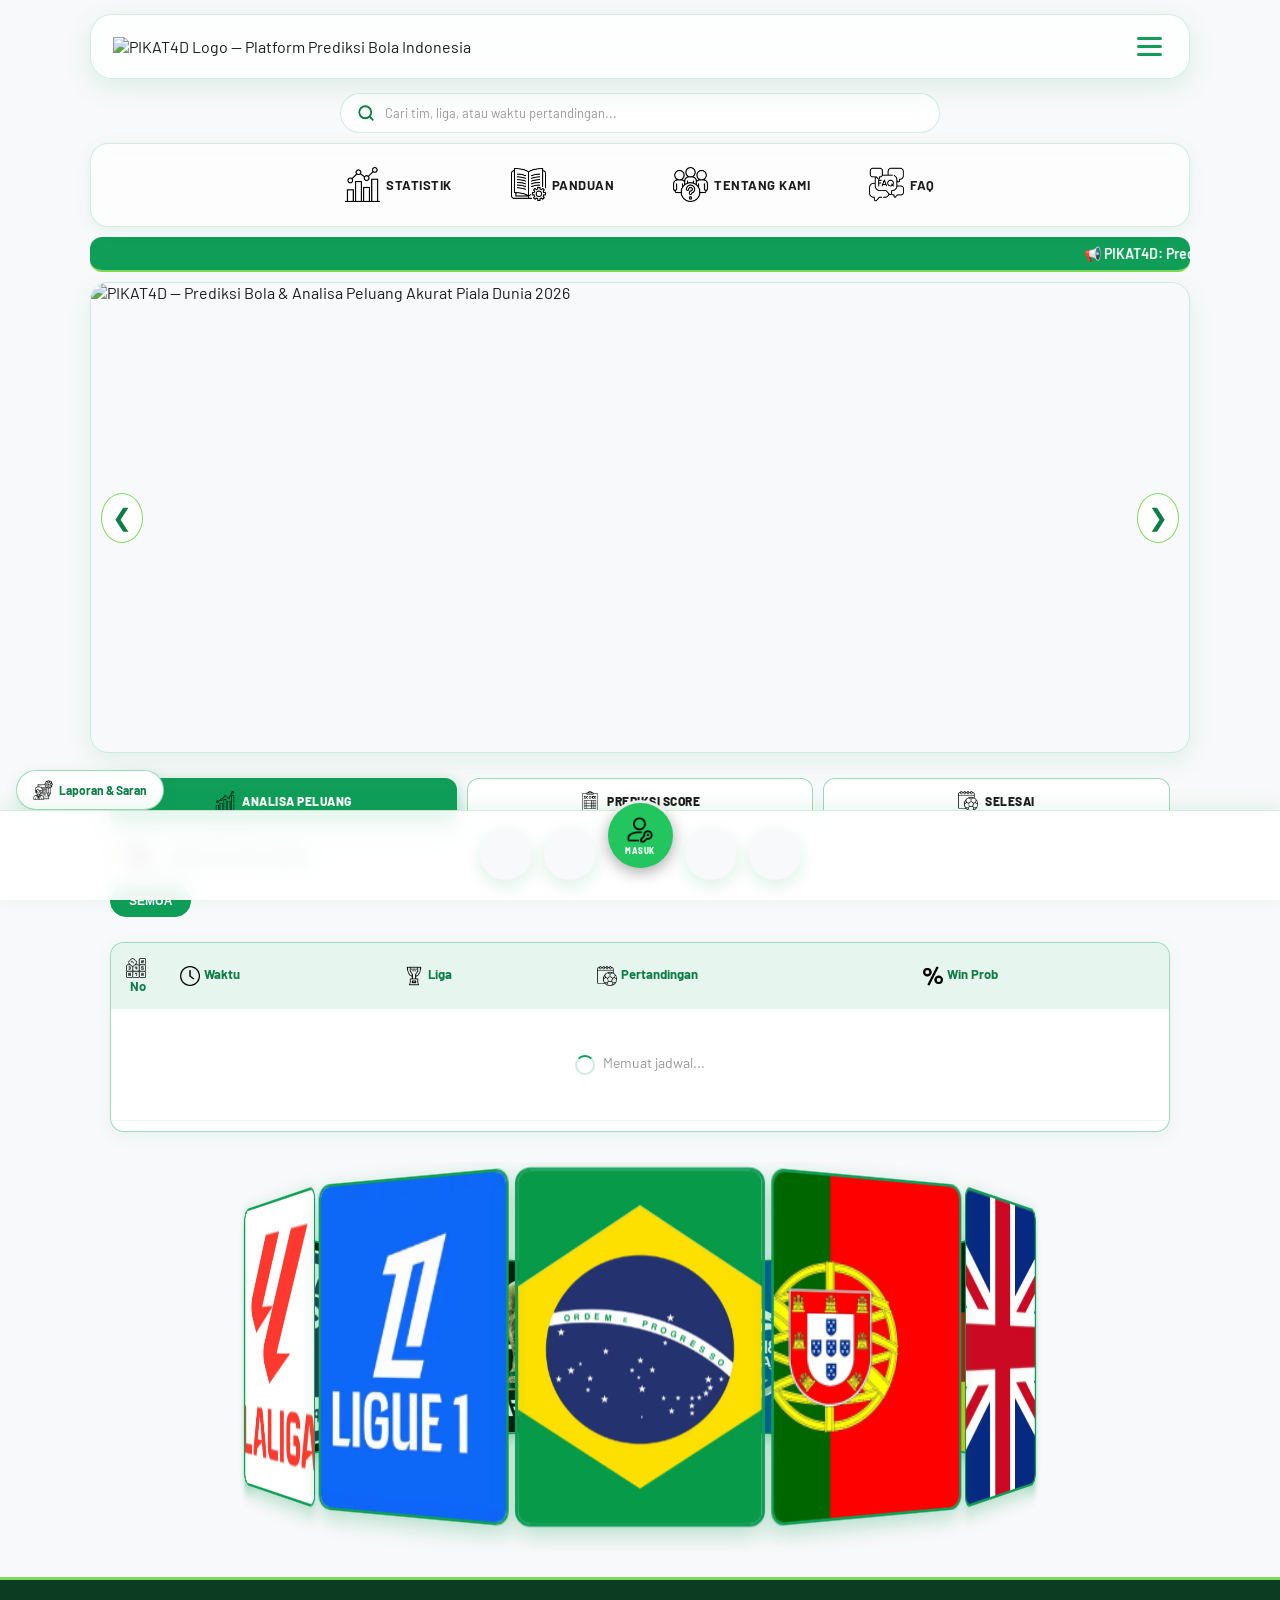
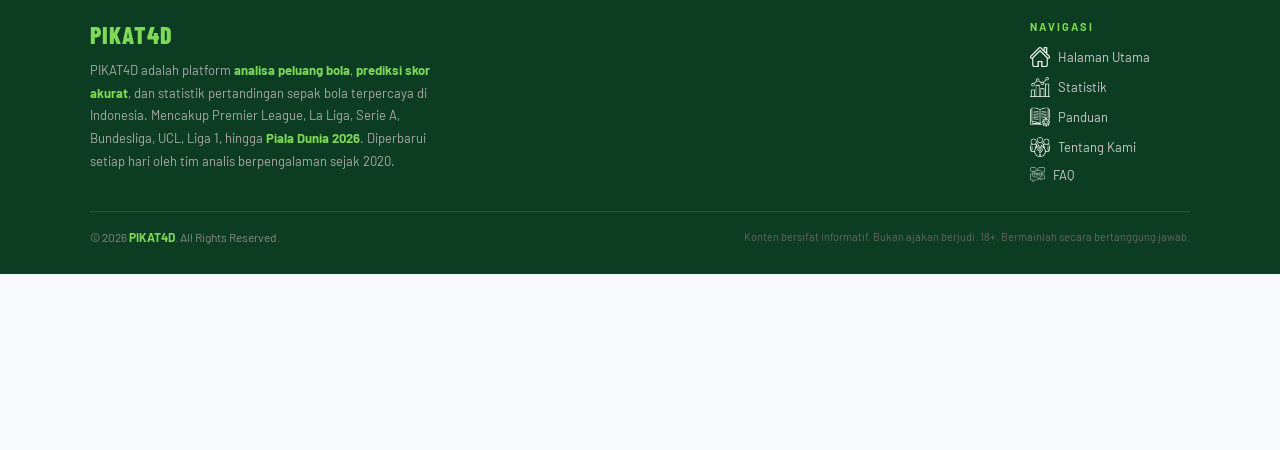
==== index.html @ 0e61278e "Update index.html" ====
<!DOCTYPE html>
<html lang="id">
<head>
    <meta charset="UTF-8">
    <meta name="viewport" content="width=device-width, initial-scale=1.0">

    <!-- LOG SEO TAMBAHAN: START ═══════════════════════════════════════════ -->

   
   <!-- VERIFIKASI GOOGLE SEARCH CONSOLE -->
    <meta name="google-site-verification" content="MZQiYwcK2LdPDyH8MagZS9D59QBD--6Va3zUqv3sv5k" />

    <!-- 1. Title SEO Optimal -->
    <title>PIKAT4D — Prediksi Bola & Analisa Peluang Akurat | Piala Dunia 2026</title>

    <!-- 2. Meta Description (CTR Tinggi) -->
    <meta name="description" content="PIKAT4D: Platform prediksi bola & analisa peluang (H/D/A) terakurat di Indonesia. Jadwal pertandingan, statistik liga, dan prediksi skor Piala Dunia 2026 diperbarui setiap hari. Gratis!">

    <!-- 3. Meta Keywords -->
    <meta name="keywords" content="PIKAT4D, pikat4d, prediksi bola, analisa peluang bola, jadwal pertandingan hari ini, statistik bola, prediksi skor akurat, parlay bola, win probability, Piala Dunia 2026, Premier League, La Liga, Serie A, Bundesliga, UCL, Liga 1 Indonesia ">

    <!-- 4. Robots -->
    <meta name="robots" content="index, follow">

    <!-- 5. Canonical URL -->
    <link rel="canonical" https://prediksipikat4d.gopaybaru55.workers.dev/">

    <!-- 6. Author & Language -->
    <meta name="author" content="PIKAT4D">
    <meta name="language" content="Indonesian">

    <!-- 7. Open Graph — Optimasi Preview WhatsApp / Telegram / Facebook -->
    <meta property="og:type"        content="website">
    <meta property="og:site_name"   content="PIKAT4D">
    <meta property="og:url"         content="https://prediksipikat4d.gopaybaru55.workers.dev/">
    <meta property="og:title"       content="PIKAT4D — Prediksi Bola & Analisa Peluang Akurat">
    <meta property="og:description" content="Jadwal pertandingan, analisa peluang H/D/A, dan prediksi skor akurat untuk semua liga dunia. Update setiap hari. Gratis!">
    <!-- GANTI URL DI BAWAH INI dengan link gambar banner utama Anda (rasio 1200x630px ideal untuk WhatsApp) -->
    <meta property="og:image"       content="https://i.postimg.cc/RCR0z7Qz/3a15bcd3-b79a-4f54-901c-64145bc75079.png">
    <meta property="og:image:width"  content="1200">    
    <meta property="og:image:height" content="630">
    <meta property="og:image:alt"   content="PIKAT4D — Prediksi Bola Terakurat Indonesia">
    <meta property="og:locale"      content="id_ID">

    <!-- 8. Twitter Card — Optimasi Preview Twitter / X -->
    <meta name="twitter:card"        content="summary_large_image">
    <meta name="twitter:title"       content="PIKAT4D — Prediksi Bola & Analisa Peluang Akurat">
    <meta name="twitter:description" content="Jadwal pertandingan, analisa peluang H/D/A, dan prediksi skor akurat untuk semua liga dunia. Update setiap hari. Gratis!">
    <!-- GANTI URL DI BAWAH INI sesuai gambar banner utama Anda -->
    <meta name="twitter:image"       content="https://i.postimg.cc/RCR0z7Qz/3a15bcd3-b79a-4f54-901c-64145bc75079.png">
    <meta name="twitter:image:alt"   content="PIKAT4D — Platform Prediksi Bola Indonesia">

    <!-- 9. Schema.org JSON-LD — Structured Data (meningkatkan Rich Snippet Google) -->
    <script type="application/ld+json">
    {
      "@context": "https://schema.org",
      "@type": "WebSite",
      "name": "PIKAT4D",
      "url": "https://prediksipikat4d.gopaybaru55.workers.dev/",
      "description": "Platform analisa peluang dan prediksi skor bola terakurat di Indonesia. Mencakup jadwal pertandingan, statistik liga, dan prediksi Piala Dunia 2026.",
      "inLanguage": "id-ID",
      "potentialAction": {
        "@type": "SearchAction",
        "target": "https://prediksipikat4d.gopaybaru55.workers.dev/?q={search_term_string}",
        "query-input": "required name=search_term_string"
      }
    }
    </script>

    <!-- 10. Schema.org Organization — E-E-A-T Trustworthiness -->
    <script type="application/ld+json">
    {
      "@context": "https://schema.org",
      "@type": "Organization",
      "name": "PIKAT4D",
      "url": "https://prediksipikat4d.gopaybaru55.workers.dev/",
      "logo": "https://i.imgur.com/PE41sYb.png",
      "description": "PIKAT4D adalah platform terpercaya untuk analisa peluang bola, prediksi skor, dan statistik pertandingan sepak bola dunia sejak 2020.",
      "foundingDate": "2020",
      "contactPoint": {
        "@type": "ContactPoint",
        "contactType": "customer service",
        "availableLanguage": "Indonesian"
      }
    }
    </script>

    <!-- LOG SEO TAMBAHAN: END ═══════════════════════════════════════════ -->

  <!-- Favicon (asli, tidak diubah) -->
    <link href="https://pikatdunia.com/images/logoweb.png"
rel="icon" type="image/png"/>

    <!-- PWA Manifest -->
    <link rel="manifest" href="/manifest.json">
    <meta name="theme-color" content="#0f9d58">

    <!-- Preload elemen LCP aktual: gambar banner slide pertama -->
    <link rel="preload" as="image" href="https://i.imgur.com/88PRO2w.jpeg" fetchpriority="high">

    <!-- Registrasi Service Worker -->
    <script>
      if ('serviceWorker' in navigator) {
        window.addEventListener('load', function() {
          navigator.serviceWorker.register('/sw.js')
            .then(reg => console.log('SW registered:', reg.scope))
            .catch(err => console.warn('SW registration failed:', err));
        });
      }
    </script>

   <link rel="preconnect" href="https://fonts.googleapis.com">
    <link rel="preconnect" href="https://fonts.gstatic.com" crossorigin>
    <link rel="preload" as="style" href="https://fonts.googleapis.com/css2?family=Barlow+Condensed:wght@700;800&family=Barlow:wght@400;600&display=swap">
    <link rel="stylesheet" href="https://fonts.googleapis.com/css2?family=Barlow+Condensed:wght@700;800&family=Barlow:wght@400;600&display=swap" media="print" onload="this.media='all'">
    <link rel="stylesheet" href="https://fonts.googleapis.com/css2?family=Poppins&display=swap" media="print" onload="this.media='all'">
    <script src="https://cdn.jsdelivr.net/npm/@supabase/supabase-js@2/dist/umd/supabase.min.js"></script>
    <style>
* { margin: 0; padding: 0; box-sizing: border-box; }

:root {
    --p4-green-dark: #0f9d58;
    --p4-green-darker: #0c7d46;
    --p4-green-light: #7ed957;
    --p4-green-lime: #b8f23c;
    --p4-bg: #ffffff;
    --p4-bg-soft: #f8f9fa;
    --p4-text: #1c1c1c;
    --p4-text-muted: #6b7280;
    --p4-border: rgba(15,157,88,0.18);
    --p4-border-strong: rgba(15,157,88,0.4);
}

body {
    font-family: 'Barlow', sans-serif;
    color: var(--p4-text);
    overflow-x: hidden;
    min-height: 100vh;
    background-color: var(--p4-bg-soft);
    /* Beri ruang bawah agar konten tidak tertutup floating footer */
    padding-bottom: 100px;
    /* Beri ruang atas agar tidak tertutup floating navbar */
    padding-top: 14px;
}

body::before { content: none; }
.bg-overlay { display: none; }

/* ══ HEADER — FLOATING NAVBAR GLASSMORPHISM ══ */
header {
    display: flex;
    justify-content: space-between;
    align-items: center;
    padding: 12px 22px;
    background: rgba(255,255,255,0.72);
    backdrop-filter: blur(14px);
    -webkit-backdrop-filter: blur(14px);
    border: 1px solid rgba(15,157,88,0.18);
    border-radius: 22px;
    position: sticky;
    top: 12px;
    z-index: 1000;
    box-shadow: 0 8px 28px rgba(15,157,88,0.12);
    max-width: 1100px;
    margin: 0 auto 8px;
}
.logo img { height: 42px; width: auto; object-fit: contain; }

.menu-container { position: relative; }
.burger { cursor: pointer; padding: 5px; }
.burger span {
    display: block; width: 25px; height: 3px;
    margin: 5px 0; background: var(--p4-green-dark); border-radius: 2px;
}

.dropdown-card {
    display: none;
    position: absolute;
    top: 50px; right: 0;
    background: rgba(255,255,255,0.95);
    backdrop-filter: blur(10px);
    border: 1px solid var(--p4-border-strong);
    border-radius: 14px;
    width: 150px;
    flex-direction: column;
    box-shadow: 0 10px 28px rgba(15,157,88,0.18);
    z-index: 1100;
    overflow: hidden;
}
.dropdown-card.active { display: flex; }
.dropdown-card a {
    color: var(--p4-text);
    text-decoration: none;
    padding: 12px 15px;
    font-size: 14px;
    border-bottom: 1px solid rgba(15,157,88,0.08);
    transition: 0.2s;
}
.dropdown-card a:last-child { border-bottom: none; }
.dropdown-card a:hover { background: var(--p4-green-lime); color: #0c3d22; }
/* ══ SEARCH BAR + DROPDOWN DINAMIS ══ */
.search-wrap {
    position: relative;
    background: transparent;
    padding: 6px 16px 10px;
    max-width: 1100px;
    margin: 0 auto;
}
.search-input-box {
    display: flex;
    align-items: center;
    gap: 10px;
    background: rgba(255,255,255,0.85);
    backdrop-filter: blur(10px);
    border: 1.5px solid var(--p4-border);
    border-radius: 24px;
    padding: 10px 16px;
    max-width: 600px;
    margin: 0 auto;
    transition: border-color 0.2s, box-shadow 0.2s;
}
.search-input-box:focus-within {
    border-color: var(--p4-green-dark);
    box-shadow: 0 0 0 3px rgba(15,157,88,0.15);
    background: #ffffff;
}
.search-icon { color: var(--p4-green-darker); flex-shrink: 0; }
.search-input {
    flex: 1;
    border: none;
    background: transparent;
    outline: none;
    font-family: 'Barlow', sans-serif;
    font-size: 13px;
    color: var(--p4-text);
}
.search-input::placeholder { color: #999999; }
.search-clear-btn {
    display: none;
    border: none;
    background: rgba(0,0,0,0.06);
    color: #666666;
    width: 20px; height: 20px;
    border-radius: 50%;
    font-size: 11px;
    cursor: pointer;
    flex-shrink: 0;
    align-items: center;
    justify-content: center;
}
.search-clear-btn.show { display: flex; }
.search-clear-btn:hover { background: rgba(0,0,0,0.12); }

/* Dropdown panel */
.search-dropdown {
    display: none;
    position: absolute;
    top: calc(100% - 2px);
    left: 50%;
    transform: translateX(-50%);
    width: 100%;
    max-width: 600px;
    background: #ffffff;
    border: 1px solid var(--p4-border-strong);
    border-top: none;
    border-radius: 0 0 18px 18px;
    box-shadow: 0 14px 32px rgba(15,157,88,0.14);
    z-index: 1050;
    padding: 14px 16px 16px;
    max-height: 420px;
    overflow-y: auto;
}
.search-dropdown.show { display: block; animation: searchFadeIn 0.18s ease; }
@keyframes searchFadeIn {
    from { opacity: 0; transform: translateX(-50%) translateY(-6px); }
    to   { opacity: 1; transform: translateX(-50%) translateY(0); }
}

/* Filter pills */
.search-filter-row {
    display: flex; gap: 8px; flex-wrap: wrap;
    margin-bottom: 14px;
    padding-bottom: 12px;
    border-bottom: 1px solid rgba(15,157,88,0.08);
}
.search-filter-pill {
    background: var(--p4-bg-soft);
    border: 1px solid var(--p4-border);
    color: #555555;
    padding: 6px 14px;
    border-radius: 16px;
    font-size: 11px;
    font-weight: 700;
    cursor: pointer;
    transition: 0.2s;
    font-family: 'Barlow', sans-serif;
}
.search-filter-pill:hover { background: #eafbe9; }
.search-filter-pill.active { background: var(--p4-green-dark); color: #ffffff; border-color: var(--p4-green-dark); }

/* Section */
.search-section { margin-bottom: 14px; }
.search-section:last-child { margin-bottom: 0; }
.search-section-head {
    display: flex; align-items: center; justify-content: space-between;
    margin-bottom: 8px;
}
.search-section-title {
    font-size: 11px; font-weight: 700; color: var(--p4-green-darker);
    text-transform: uppercase; letter-spacing: 0.5px;
}
.search-clear-history-btn {
    background: none; border: none;
    color: #999999; font-size: 10px; font-weight: 700;
    letter-spacing: 0.5px; cursor: pointer;
    padding: 2px 4px;
}
.search-clear-history-btn:hover { color: #e53e3e; }

/* Recent / Suggested rows */
.search-recent-list, .search-suggested-list {
    display: flex; flex-direction: column; gap: 2px;
}
.search-recent-item, .search-suggested-item {
    display: flex; align-items: center; gap: 10px;
    padding: 8px 6px;
    border-radius: 8px;
    cursor: pointer;
    transition: background 0.15s;
}
.search-recent-item:hover, .search-suggested-item:hover { background: #eafbe9; }
.search-row-logo {
    width: 26px; height: 26px;
    border-radius: 50%;
    object-fit: cover;
    border: 1px solid var(--p4-border);
    flex-shrink: 0;
    background: var(--p4-bg-soft);
}
.search-row-logo-placeholder {
    width: 26px; height: 26px;
    border-radius: 50%;
    background: #eafbe9;
    border: 1px solid var(--p4-border);
    display: flex; align-items: center; justify-content: center;
    font-size: 12px; flex-shrink: 0; color: var(--p4-green-darker);
}
.search-row-name {
    flex: 1; font-size: 13px; color: var(--p4-text); font-weight: 600;
    overflow: hidden; text-overflow: ellipsis; white-space: nowrap;
}
.search-row-star {
    color: var(--p4-green-light); font-size: 14px; flex-shrink: 0;
}
.search-row-remove {
    border: none; background: none;
    color: #cccccc; font-size: 13px; cursor: pointer;
    width: 20px; height: 20px; flex-shrink: 0;
    border-radius: 50%;
}
.search-row-remove:hover { background: rgba(229,62,62,0.1); color: #e53e3e; }

.search-empty-state {
    text-align: center; padding: 24px 0;
    color: #999999; font-size: 13px;
}

/* Mobile */
@media (max-width: 430px) {
    .search-wrap { padding: 6px 10px 8px; }
    .search-input-box { padding: 8px 12px; }
    .search-input { font-size: 12px; }
    .search-dropdown { left: 0; transform: none; width: 100%; max-width: 100%; padding: 12px; }
    .search-dropdown.show { animation: none; }
}
/* NAVBAR HORIZONTAL */
.navbar-horizontal {
    background: rgba(255,255,255,0.7);
    backdrop-filter: blur(10px);
    border: 1px solid var(--p4-border);
    border-radius: 18px;
    display: flex;
    justify-content: center;
    align-items: center;
    overflow-x: auto;
    scrollbar-width: none;
    gap: 15px;
    position: sticky;
    top: 78px;
    z-index: 999;
    padding: 10px 5px;
    box-shadow: 0 4px 16px rgba(15,157,88,0.08);
    max-width: 1100px;
    margin: 0 auto 10px;
}
.navbar-horizontal::-webkit-scrollbar { display: none; }

.nav-tab {
    flex-shrink: 0;
    padding: 13px 22px;
    color: var(--p4-text);
    font-size: 13px;
    font-weight: 700;
    letter-spacing: 0.5px;
    text-transform: uppercase;
    cursor: pointer;
    border: none;
    background: none;
    font-family: 'Barlow', sans-serif;
    transition: all 0.2s;
    border-bottom: 3px solid transparent;
    margin-bottom: -2px;
    white-space: nowrap;
    border-radius: 10px;
}
.nav-tab:hover { color: var(--p4-green-darker); background: rgba(15,157,88,0.08); }
.nav-tab.active { color: var(--p4-green-darker); border-bottom-color: var(--p4-green-light); background: rgba(15,157,88,0.1); }

/* MARQUEE */
.marquee-container {
    background: var(--p4-green-dark);
    height: 35px;
    display: flex;
    align-items: center;
    border-bottom: 2px solid var(--p4-green-light);
    max-width: 1100px;
    margin: 0 auto;
    border-radius: 12px;
}
.marquee-content { width: 100%; }
.marquee-content marquee { font-weight: 600; font-size: 14px; color: #ffffff; display: block; }

/* BANNER SLIDER */
.banner-slider {
    width: 100%;
    position: relative;
    overflow: hidden;
    aspect-ratio: 21 / 9;
    border: 1px solid var(--p4-border);
    border-radius: 18px;
    max-width: 1100px;
    margin: 10px auto 0;
    box-shadow: 0 8px 24px rgba(15,157,88,0.1);
}
@media (max-width: 768px) { .banner-slider { aspect-ratio: 16 / 9; border-radius: 14px; } }
.slider-wrapper { display: flex; transition: transform 0.6s ease-in-out; height: 100%; }
.slide { min-width: 100%; height: 100%; }
.slide img { width: 100%; height: 100%; object-fit: cover; object-position: center; }

.prev-btn, .next-btn {
    position: absolute; top: 50%; transform: translateY(-50%);
    background: rgba(255,255,255,0.85); color: var(--p4-green-darker);
    border: 1px solid var(--p4-green-light); font-size: 24px; padding: 10px;
    cursor: pointer; z-index: 5; border-radius: 50%;
}
.next-btn { right: 10px; }
.prev-btn { left: 10px; }

/* TAB FILTER */
.tab-filter {
    display: flex; gap: 10px;
    margin-bottom: 15px;
    overflow-x: auto;
    padding-bottom: 10px;
    scrollbar-width: none;
}
.tab-filter::-webkit-scrollbar { display: none; }
.tab-btn {
    background: #ffffff;
    color: var(--p4-text);
    border: 1px solid var(--p4-border-strong);
    padding: 8px 18px;
    border-radius: 20px;
    cursor: pointer;
    font-weight: 700;
    font-size: 12px;
    white-space: nowrap;
    transition: 0.3s;
}
.tab-btn.active { background: var(--p4-green-dark); color: #ffffff; border-color: var(--p4-green-dark); }
.tab-btn:hover { background: #eafbe9; }

/* ══ TAB NAVIGASI UTAMA (3 TOMBOL) ══ */
.main-tabs {
    display: flex; gap: 10px; flex-wrap: wrap;
    margin: 0 0 18px;
}
.main-tab-btn {
    flex: 1; min-width: 140px;
    background: #ffffff; color: var(--p4-text);
    border: 1px solid var(--p4-border-strong);
    padding: 12px 14px; border-radius: 12px;
    cursor: pointer; font-weight: 800; font-size: 12px;
    text-transform: uppercase; letter-spacing: 0.5px;
    transition: 0.3s; text-align: center;
    font-family: 'Barlow', sans-serif;
}
.main-tab-btn.active { background: var(--p4-green-dark); color: #ffffff; box-shadow: 0 4px 16px rgba(15,157,88,0.35); }
.main-tab-btn:hover { background: #eafbe9; }
@media (max-width: 600px) { .main-tabs { flex-direction: column; } .main-tab-btn { min-width: 100%; } }

/* SCHEDULE SECTION */
.schedule-section { padding: 25px 20px; max-width: 1100px; margin: auto; }
.section-title {
    font-weight: 800;
    color: var(--p4-green-darker);
    margin-top: 20px; /* Memberi jarak aman dari tombol navigasi di atasnya */
    margin-bottom: 15px;
    border-left: 4px solid var(--p4-green-light); /* Aksen garis hijau muda di kiri */
    padding-left: 12px;
}

/* Proteksi khusus untuk tampilan layar Handphone / Mobile */
@media (max-width: 768px) {
    .section-title {
        margin-left: 15px; /* Menggeser teks otomatis ke kanan agar tidak mepet layar HP */
        font-size: 16px;   /* Menyesuaikan ukuran font agar pas di layar kecil */
    }
}
.table-container {
    background: #ffffff;
    border-radius: 14px;
    overflow-x: auto;
    border: 1px solid var(--p4-border-strong);
    margin-bottom: 30px;
    box-shadow: 0 4px 16px rgba(15,157,88,0.08);
}
.table-scroll-wrapper {
    width: 100%;
    overflow-x: auto;
    padding-bottom: 10px;
    background-image: linear-gradient(to right, #ffffff, #ffffff),
                      linear-gradient(to right, #ffffff, #ffffff),
                      linear-gradient(to right, rgba(15,157,88,0.1), transparent),
                      linear-gradient(to left,  rgba(15,157,88,0.1), transparent);
    background-position: left center, right center, left center, right center;
    background-repeat: no-repeat;
    background-color: #ffffff;
    background-size: 20px 100%, 20px 100%, 10px 100%, 10px 100%;
    background-attachment: local, local, scroll, scroll;
    border-radius: 14px;
}

.table-scroll-hint { display: none; }
@media (max-width: 768px) {
    .table-scroll-hint {
        display: flex;
        align-items: center;
        gap: 5px;
        font-size: 11px;
        font-weight: 600;
        color: var(--p4-green-darker);
        margin-bottom: 8px;
        padding-left: 15px;    /* Menggeser teks ke kanan (disamakan dengan posisi judul) */
        opacity: 0.85;
    }
}
table { width: 100%; border-collapse: collapse; min-width: 600px; }
th { background: rgba(15,157,88,0.1); color: var(--p4-green-darker); padding: 15px; text-align: left; font-size: 13px; }
td { padding: 15px; border-bottom: 1px solid rgba(15,157,88,0.08); font-size: 14px; color: var(--p4-text); }
tbody tr:hover { background: #f3fdf2; }

/* ══ MATCH CARDS — GRID CARD DASHBOARD ══ */
.match-grid {
    display: grid;
    grid-template-columns: repeat(3, 1fr);
    gap: 20px;
    padding: 20px;
    max-width: 1100px;
    margin: auto;
}
@media (max-width: 980px) {
    .match-grid { grid-template-columns: repeat(2, 1fr); }
}
@media (max-width: 640px) {
    .match-grid { grid-template-columns: 1fr; }
}
.match-grid .card {
    background: #ffffff;
    padding: 25px;
    border-radius: 16px;
    text-align: center;
    border: 1.5px solid var(--p4-border-strong);
    transition: 0.3s;
    box-shadow: 0 4px 18px rgba(15,157,88,0.08);
}
.match-grid .card:hover {
    border-color: var(--p4-green-light);
    transform: translateY(-6px);
    box-shadow: 0 14px 32px rgba(126,217,87,0.35);
}
.teams { display: flex; justify-content: space-between; align-items: center; margin-bottom: 15px; }
.team { flex: 1; }
.team p { color: var(--p4-text); font-weight: 700; font-size: 13px; margin-top: 5px; }
.team img {
    width: 60px; height: 60px;
    object-fit: cover;
    border: 2px solid var(--p4-green-light);
    border-radius: 50%;
    background: var(--p4-bg-soft);
    padding: 0;
    margin-bottom: 5px;
    display: block;
    margin-left: auto;
    margin-right: auto;
}
.team-logo-placeholder {
    width: 60px; height: 60px;
    border: 2px solid var(--p4-green-light);
    border-radius: 50%;
    background: #eafbe9;
    display: flex; align-items: center; justify-content: center;
    font-size: 22px;
    margin: 0 auto 5px;
}
.vs { font-size: 22px; font-weight: 800; color: var(--p4-green-light); padding: 0 10px; }
.score { font-size: 35px; font-weight: 700; margin: 10px 0; color: var(--p4-text); }

.copy-btn {
    background: transparent;
    color: var(--p4-green-darker);
    border: 1px dashed var(--p4-green-light);
    padding: 6px 12px;
    border-radius: 6px;
    cursor: pointer;
    font-size: 11px;
    font-weight: 600;
    margin-bottom: 15px;
    transition: 0.3s;
}
.copy-btn:hover { background: #eafbe9; }

.card-btn {
    display: block;
    background: var(--p4-green-dark);
    color: #ffffff;
    text-decoration: none;
    padding: 12px;
    border-radius: 10px;
    font-weight: 800;
    transition: 0.3s;
}
.card-btn:hover { background: var(--p4-green-darker); box-shadow: 0 6px 18px rgba(126,217,87,0.45); }

/* FLOATING */
.floating {
    position: fixed;
    bottom: 90px; right: 20px;
    background: var(--p4-green-dark);
    color: #ffffff;
    padding: 12px 20px;
    border-radius: 50px;
    text-decoration: none;
    font-weight: 800;
    z-index: 200;
    box-shadow: 0 4px 20px rgba(15,157,88,0.45);
    font-size: 13px;
}
.floating:hover { background: var(--p4-green-darker); }

/* DOTS */
.dots-container {
    position: absolute;
    bottom: 10px; left: 50%;
    transform: translateX(-50%);
    display: flex; gap: 8px;
}
.dot {
    width: 10px; height: 10px;
    background: rgba(255,255,255,0.6);
    border-radius: 50%;
    cursor: pointer;
    transition: 0.3s;
}
.dot.active { background: var(--p4-green-light); width: 25px; border-radius: 10px; }

/* 3D CAROUSEL */
.carousel-wrap { width: 100%; overflow: hidden; padding: 20px 0; }
.scene {
    width: 160px; height: 230px;
    margin: 50px auto 70px auto;
    perspective: 1000px;
}
.a3d {
    width: 100%; height: 100%;
    position: relative;
    transform-style: preserve-3d;
    animation: rotate 25s linear infinite;
}
.a3d img.carousel-img {
    position: absolute;
    width: 100%; height: 100%;
    padding: 0 !important;
    background: none !important;
    border-radius: 10px;
    object-fit: cover;
    border: 2px solid var(--p4-green-dark) !important;
    box-shadow: 0 5px 15px rgba(15,157,88,0.3);
    transform: rotateY(calc(var(--i) * (360deg / var(--n)))) translateZ(360px);
}
@keyframes rotate { from { transform: rotateY(0deg); } to { transform: rotateY(360deg); } }

/* LOADING */
.state-msg { text-align: center; padding: 30px; color: #999999; font-size: 14px; }
.loader-ring {
    display: inline-block;
    width: 20px; height: 20px;
    border: 2px solid rgba(15,157,88,0.2);
    border-top-color: var(--p4-green-dark);
    border-radius: 50%;
    animation: spin 0.7s linear infinite;
    vertical-align: middle;
    margin-right: 8px;
}
@keyframes spin { to { transform: rotate(360deg); } }

/* EXTRA PAGES */
#main-content { display: block; }

.extra-page {
    display: none;
    padding: 30px 20px 80px;
    max-width: 1100px;
    margin: auto;
    animation: fadePageIn 0.3s ease;
}
.extra-page.active { display: block; }

@keyframes fadePageIn {
    from { opacity: 0; transform: translateY(10px); }
    to   { opacity: 1; transform: translateY(0); }
}

.back-bar { display: flex; align-items: center; margin-bottom: 20px; }
.back-link {
    display: inline-flex;
    align-items: center;
    gap: 6px;
    background: #ffffff;
    border: 1px solid var(--p4-border-strong);
    border-radius: 20px;
    padding: 8px 18px;
    color: var(--p4-green-darker);
    cursor: pointer;
    font-size: 13px;
    font-weight: 700;
    text-decoration: none;
    transition: all 0.2s;
    box-shadow: 0 2px 8px rgba(15,157,88,0.08);
}
.back-link:hover { background: var(--p4-green-dark); color: #ffffff; }

.ep-card {
    background: #ffffff;
    border: 1px solid var(--p4-border-strong);
    border-radius: 14px;
    padding: 24px;
    margin-bottom: 22px;
    box-shadow: 0 4px 16px rgba(15,157,88,0.06);
}
.ep-card-title {
    font-family: 'Barlow Condensed', sans-serif;
    font-size: 20px;
    font-weight: 800;
    color: var(--p4-green-darker);
    margin-bottom: 16px;
    padding-bottom: 10px;
    border-bottom: 1px solid rgba(15,157,88,0.15);
    letter-spacing: 0.5px;
}

.stat-grid {
    display: grid;
    grid-template-columns: repeat(auto-fit, minmax(160px, 1fr));
    gap: 14px;
    margin-bottom: 6px;
}
.stat-box {
    background: #f3fdf2;
    border: 1px solid var(--p4-border);
    border-radius: 12px;
    padding: 20px 16px;
    text-align: center;
}
.stat-box .stat-num {
    font-family: 'Barlow Condensed', sans-serif;
    font-size: 38px;
    font-weight: 800;
    color: var(--p4-green-darker);
    line-height: 1;
}
.stat-box .stat-lbl {
    font-size: 12px;
    color: #888888;
    margin-top: 5px;
    font-weight: 600;
    text-transform: uppercase;
    letter-spacing: 0.5px;
}

.prog-row { display: flex; align-items: center; gap: 12px; margin-bottom: 13px; }
.prog-label { width: 130px; font-size: 13px; font-weight: 600; flex-shrink: 0; color: #444444; }
.prog-bar-wrap { flex: 1; background: rgba(15,157,88,0.08); border-radius: 20px; height: 10px; overflow: hidden; }
.prog-bar { height: 100%; border-radius: 20px; background: linear-gradient(90deg, var(--p4-green-dark), var(--p4-green-light)); }
.prog-val { width: 38px; text-align: right; font-size: 13px; font-weight: 700; color: var(--p4-green-darker); flex-shrink: 0; }

.step-list { list-style: none; }
.step-item {
    display: flex;
    gap: 16px;
    align-items: flex-start;
    padding: 14px 0;
    border-bottom: 1px solid rgba(15,157,88,0.08);
}
.step-item:last-child { border-bottom: none; }
.step-num {
    width: 34px; height: 34px;
    border-radius: 50%;
    background: var(--p4-green-dark);
    color: #ffffff;
    font-weight: 800;
    font-size: 15px;
    display: flex; align-items: center; justify-content: center;
    flex-shrink: 0;
    margin-top: 2px;
}
.step-content h4 { font-weight: 700; font-size: 15px; color: var(--p4-green-darker); margin-bottom: 4px; }
.step-content p { font-size: 13px; color: #666666; line-height: 1.6; }

.team-cards-grid {
    display: grid;
    grid-template-columns: repeat(auto-fit, minmax(180px, 1fr));
    gap: 16px;
}
.tc-card {
    background: #f3fdf2;
    border: 1px solid var(--p4-border);
    border-radius: 14px;
    padding: 22px 16px;
    text-align: center;
}
.tc-avatar {
    width: 64px; height: 64px;
    border-radius: 50%;
    background: rgba(15,157,88,0.12);
    border: 2px solid var(--p4-green-light);
    display: flex; align-items: center; justify-content: center;
    font-size: 28px;
    margin: 0 auto 12px;
}
.tc-name { font-weight: 700; font-size: 15px; color: var(--p4-green-darker); margin-bottom: 4px; }
.tc-role { font-size: 12px; color: #999999; text-transform: uppercase; letter-spacing: 0.5px; }

.vm-grid { display: grid; grid-template-columns: 1fr 1fr; gap: 16px; }
.vm-box { background: #f3fdf2; border: 1px solid var(--p4-border); border-radius: 12px; padding: 16px; }
.vm-box-title { color: var(--p4-green-darker); font-weight: 800; margin-bottom: 8px; font-size: 15px; }
.vm-box p { font-size: 13px; color: #666666; line-height: 1.7; }

.faq-item { border-bottom: 1px solid rgba(15,157,88,0.1); }
.faq-q {
    width: 100%;
    background: none;
    border: none;
    color: var(--p4-text);
    text-align: left;
    padding: 16px 0;
    font-family: 'Barlow', sans-serif;
    font-size: 14px;
    font-weight: 700;
    cursor: pointer;
    display: flex;
    justify-content: space-between;
    align-items: center;
    gap: 12px;
    transition: color 0.2s;
}
.faq-q:hover, .faq-q.open { color: var(--p4-green-darker); }
.faq-icon { font-size: 20px; flex-shrink: 0; transition: transform 0.3s; color: var(--p4-green-light); line-height: 1; }
.faq-q.open .faq-icon { transform: rotate(45deg); }
.faq-a { display: none; padding: 0 0 16px; font-size: 13px; color: #666666; line-height: 1.75; }
.faq-a.open { display: block; }

/* FLOATING SOCIAL NAV */
.fsn-bar {
    position: fixed;
    bottom: 0; left: 0; right: 0;
    z-index: 500;
    display: flex;
    justify-content: center;
    align-items: center;
    padding: 10px 0 14px;
    background: rgba(255,255,255,0.9);
    backdrop-filter: blur(10px);
    -webkit-backdrop-filter: blur(10px);
    border-top: 1px solid var(--p4-border);
    box-shadow: 0 -4px 18px rgba(15,157,88,0.1);
}
.fsn-list {
    display: flex;
    gap: 12px;
    list-style: none;
    margin: 0; padding: 0;
    justify-content: center;
    align-items: center;
}
.fsn-list li {
    position: relative;
    list-style: none;
    width: 52px; height: 52px;
    background: var(--p4-bg-soft);
    box-shadow: 0 6px 18px rgba(15,157,88,0.14);
    border-radius: 52px;
    cursor: pointer;
    display: flex;
    justify-content: center;
    align-items: center;
    transition: width 0.5s ease, box-shadow 0.5s ease;
    overflow: hidden;
    border: none; outline: none;
    font-family: 'Poppins', sans-serif;
}
.fsn-list li::before {
    content: "";
    position: absolute; inset: 0;
    border-radius: 52px;
    background: linear-gradient(45deg, var(--fsn-i), var(--fsn-j));
    opacity: 0;
    transition: opacity 0.5s ease;
}
.fsn-list li::after {
    content: "";
    position: absolute; top: 8px;
    width: 100%; height: 100%;
    border-radius: 52px;
    background: linear-gradient(45deg, var(--fsn-i), var(--fsn-j));
    filter: blur(12px);
    opacity: 0;
    z-index: -1;
    transition: opacity 0.5s ease;
}
.fsn-list li:hover { width: 150px; box-shadow: none; }
.fsn-list li:hover::before { opacity: 1; }
.fsn-list li:hover::after  { opacity: 0.45; }
.fsn-icon {
    position: absolute;
    display: flex; align-items: center; justify-content: center;
    z-index: 2;
    transition: transform 0.5s ease;
    transition-delay: 0.25s;
}
.fsn-list li:hover .fsn-icon { transform: scale(0); transition-delay: 0s; }
.fsn-icon ion-icon {
    color: #888;
    font-size: 1.55em;
    transition: color 0.5s ease, transform 0.5s ease;
    transition-delay: 0.25s;
    pointer-events: none;
}
.fsn-list li:hover .fsn-icon ion-icon { color: var(--p4-green-dark); transition-delay: 0s; }
.fsn-title {
    position: absolute;
    color: #fff;
    font-size: 0.82em;
    letter-spacing: 0.08em;
    text-transform: uppercase;
    font-weight: 600;
    font-family: 'Poppins', sans-serif;
    transform: scale(0);
    transition: transform 0.5s ease;
    transition-delay: 0s;
    white-space: nowrap;
    z-index: 2;
    pointer-events: none;
}
.fsn-list li:hover .fsn-title { transform: scale(1); transition-delay: 0.25s; }

@media (max-width: 480px) {
    .fsn-list li       { width: 46px; height: 46px; }
    .fsn-list li:hover { width: 130px; }
    .fsn-icon ion-icon { font-size: 1.35em; }
    .fsn-title         { font-size: 0.75em; }
    .fsn-bar           { padding: 8px 0 12px; }
    .floating          { bottom: 80px; }
}
/* ══ TOMBOL MASUK TENGAH (FAB) — PIKAT4D HIJAU ══ */
.floating-football-btn {
    position: relative;
    top: -18px;
    width: 65px;
    height: 65px;
    background: #22c55e;
    border-radius: 50%;
    display: flex;
    flex-direction: column;
    justify-content: center;
    align-items: center;
    gap: 3px;
    box-shadow: 0 4px 16px rgba(0,0,0,0.35), 0 0 0 3px #ffffff;
    text-decoration: none;
    transition: transform 0.2s ease, box-shadow 0.2s ease;
    flex-shrink: 0;
    z-index: 9999;
}
.floating-football-btn:hover {
    transform: translateY(-4px) scale(1.08);
    box-shadow: 0 8px 24px rgba(34,197,94,0.6), 0 0 0 3px #ffffff;
}
.floating-football-btn:active {
    transform: scale(0.9);
}
@media (max-width: 430px) {
    .floating-football-btn {
        width: 58px;
        height: 58px;
        top: -16px;
    }
}

/* ══ MODAL LAPORAN BUG ══ */
.bug-modal-overlay {
    display: none; position: fixed; inset: 0; z-index: 8000;
    background: rgba(15,40,25,0.55); backdrop-filter: blur(6px);
    align-items: center; justify-content: center; padding: 16px;
}
.bug-modal-overlay.show { display: flex; animation: fadePageIn .25s ease; }
.bug-modal-box {
    background: #ffffff; border: 1px solid var(--p4-border-strong);
    border-radius: 20px; padding: 28px 24px 22px;
    width: 100%; max-width: 460px; position: relative;
    box-shadow: 0 18px 48px rgba(15,157,88,0.2);
}
.bug-modal-title {
    font-family: 'Barlow Condensed', sans-serif;
    font-size: 20px; font-weight: 800; color: var(--p4-green-darker);
    margin-bottom: 16px; padding-bottom: 12px;
    border-bottom: 1px solid rgba(15,157,88,0.15);
}
.bug-modal-close {
    position: absolute; top: 16px; right: 16px;
    background: none; border: none; font-size: 20px;
    color: #999; cursor: pointer; line-height: 1;
    padding: 4px 8px; border-radius: 6px; transition: color .2s;
}
.bug-modal-close:hover { color: #e53e3e; background: rgba(229,62,62,0.06); }
.bug-field {
    width: 100%; padding: 11px 13px; margin-bottom: 12px;
    background: var(--p4-bg-soft); border: 1px solid var(--p4-border);
    border-radius: 10px; font-family: 'Barlow', sans-serif;
    font-size: 13px; color: #333; outline: none; transition: border-color .2s;
    box-sizing: border-box;
}
.bug-field:focus { border-color: var(--p4-green-dark); }
.bug-field-label {
    display: block; font-size: 11px; font-weight: 700;
    color: var(--p4-green-darker); text-transform: uppercase; letter-spacing: .5px;
    margin-bottom: 5px;
}
textarea.bug-field { resize: vertical; min-height: 90px; }
.bug-submit-btn {
    width: 100%; padding: 13px; background: var(--p4-green-dark); color: #fff;
    border: none; border-radius: 12px; font-family: 'Barlow', sans-serif;
    font-weight: 800; font-size: 14px; cursor: pointer; transition: all .2s;
    margin-top: 4px;
}
.bug-submit-btn:hover { background: var(--p4-green-darker); transform: translateY(-1px); box-shadow: 0 6px 18px rgba(126,217,87,0.4); }
.bug-submit-btn:disabled { opacity: .5; cursor: not-allowed; transform: none; }
.bug-success-msg {
    text-align: center; padding: 16px 0 4px;
    color: #2f855a; font-weight: 700; font-size: 14px; display: none;
}
/* Tombol laporan mengambang */
.btn-bug-float {
    position: fixed; bottom: 90px; left: 16px;
    background: #fff; border: 1.5px solid var(--p4-border-strong);
    color: var(--p4-green-darker); border-radius: 50px; padding: 9px 16px;
    font-family: 'Barlow', sans-serif; font-weight: 700; font-size: 12px;
    cursor: pointer; z-index: 400; box-shadow: 0 4px 14px rgba(15,157,88,0.12);
    transition: all .2s; display: flex; align-items: center; gap: 6px;
    white-space: nowrap;
}
.btn-bug-float:hover { background: var(--p4-green-dark); color: #fff; transform: translateY(-2px); }
@media (max-width: 480px) { .btn-bug-float { bottom: 80px; font-size: 11px; padding: 8px 12px; } }

@media (max-width: 600px) {
    .stat-grid       { grid-template-columns: 1fr 1fr; }
    .team-cards-grid { grid-template-columns: 1fr 1fr; }
    .prog-label      { width: 90px; font-size: 12px; }
    .vm-grid         { grid-template-columns: 1fr; }
    .nav-tab         { padding: 12px 16px; font-size: 12px; }
}

/* ══════════════════════════════════════════
   MOBILE OPTIMIZATION — 360px s/d 430px
   Tambahkan di paling bawah <style>
══════════════════════════════════════════ */

@media (max-width: 430px) {

  /* ── BODY ── */
  body { padding-bottom: 90px; padding-top: 8px; }

  /* ── HEADER ── */
  header { padding: 8px 14px; border-radius: 16px; top: 6px; }
  .logo img { height: 38px; }

  /* ── NAVBAR TAB ── */
  .navbar-horizontal {
    gap: 0;
    padding: 4px;
    top: 60px;
    justify-content: space-around;
    border-radius: 14px;
  }
  .nav-tab {
    padding: 10px 8px;
    font-size: 10px;
    letter-spacing: 0;
    flex: 1;
    text-align: center;
    border-bottom: 3px solid transparent;
  }

  /* ── MARQUEE ── */
  .marquee-content marquee { font-size: 12px; }

  /* ── SCHEDULE SECTION ── */
  .schedule-section { padding: 16px 12px; }
  .section-title { font-size: 14px; padding-left: 10px; }

  /* ── TABEL JADWAL: sembunyikan kolom kurang penting ── */
  /* Tampilkan hanya: No | Waktu | Pertandingan | Prob */
  table { min-width: unset; width: 100%; }

  /* Sembunyikan kolom LIGA di mobile */
  thead th:nth-child(3),
  tbody td:nth-child(3) {
    display: none;
  }

  th { padding: 10px 8px; font-size: 11px; }
  td { padding: 10px 8px; font-size: 12px; }

  /* Kolom No — lebih kecil */
  thead th:nth-child(1),
  tbody td:nth-child(1) {
    width: 28px;
    font-size: 11px;
    padding: 8px 4px;
  }

  /* Kolom Waktu */
  thead th:nth-child(2),
  tbody td:nth-child(2) {
    width: 90px;
    font-size: 11px;
    white-space: nowrap;
  }

  /* Kolom Pertandingan — beri ruang lebih */
  thead th:nth-child(4),
  tbody td:nth-child(4) {
    font-size: 12px;
  }

  /* Kolom Win Prob — kompak */
  thead th:nth-child(5),
  tbody td:nth-child(5) {
    font-size: 11px;
    white-space: nowrap;
  }

  /* Logo tim di tabel — sedikit lebih kecil */
  tbody td img[style*="28px"] {
    width: 20px !important;
    height: 20px !important;
  }

  /* ── TAB FILTER LIGA ── */
  .tab-filter { gap: 6px; padding-bottom: 8px; }
  .tab-btn { padding: 6px 12px; font-size: 11px; }

  /* ── KARTU PREDIKSI SKOR ── */
  .match-grid {
    grid-template-columns: 1fr;
    gap: 14px;
    padding: 12px;
  }
  .match-grid .card {
    padding: 18px 14px;
    border-radius: 14px;
  }

  /* Logo tim di kartu — proporsional */
  .team img {
    width: 50px;
    height: 50px;
  }
  .team-logo-placeholder {
    width: 50px;
    height: 50px;
    font-size: 18px;
  }
  .team p { font-size: 11px; }
  .vs { font-size: 18px; padding: 0 6px; }
  .score { font-size: 28px; }

  /* ── KARTU PREDIKSI: judul nomor urut ── */
  .match-grid .card > div:first-child { font-size: 9px; }

  /* ── TOMBOL SALIN & PASANG ── */
  .copy-btn { font-size: 10px; padding: 5px 10px; }
  .card-btn { padding: 10px; font-size: 13px; }

  /* ── FLOATING TOMBOL MAIN SEKARANG ── */
  .floating {
    bottom: 78px;
    right: 12px;
    padding: 10px 16px;
    font-size: 12px;
    border-radius: 40px;
  }

  /* ── TOMBOL LAPORAN BUG ── */
  .btn-bug-float {
    bottom: 78px;
    left: 12px;
    font-size: 10px;
    padding: 7px 10px;
  }

  /* ── FSN NAV BAR BAWAH ── */
  .fsn-bar { padding: 7px 0 10px; }
  .fsn-list { gap: 8px; }
  .fsn-list li { width: 44px; height: 44px; }
  .fsn-list li:hover { width: 120px; }
  .fsn-icon ion-icon { font-size: 1.25em; }

  /* ── HALAMAN EXTRA (Statistik, Panduan, dll) ── */
  .extra-page { padding: 16px 14px 80px; }
  .ep-card { padding: 16px 14px; }
  .ep-card-title { font-size: 16px; }

  /* ── STAT BOX ── */
  .stat-grid { grid-template-columns: 1fr 1fr; gap: 10px; }
  .stat-box { padding: 14px 10px; }
  .stat-box .stat-num { font-size: 28px; }
  .stat-box .stat-lbl { font-size: 10px; }

  /* ── PROGRESS BAR LIGA ── */
  .prog-label { width: 85px; font-size: 11px; }
  .prog-val { font-size: 11px; }

  /* ── FAQ ── */
  .faq-q { font-size: 13px; }
  .faq-a { font-size: 12px; }

  /* ── VM GRID TENTANG KAMI ── */
  .vm-grid { grid-template-columns: 1fr; }

  /* ── MODAL LAPORAN BUG ── */
  .bug-modal-box { padding: 22px 16px 18px; }
  .bug-modal-title { font-size: 17px; }
  .bug-field { padding: 9px 11px; font-size: 12px; }
  .bug-submit-btn { font-size: 13px; padding: 11px; }

  /* ── FOOTER ── */
  footer { padding: 28px 14px 24px; margin-bottom: 70px; }

  /* ── TABLE SCROLL HINT ── */
  .table-scroll-hint {
    font-size: 10px;
    gap: 4px;
  }

  /* ── 3D CAROUSEL ── */
  .scene {
    width: 130px;
    height: 190px;
    margin: 30px auto 50px;
  }
}

/* Untuk HP agak besar (430px - 768px) */
@media (min-width: 431px) and (max-width: 768px) {

  .match-grid {
    grid-template-columns: 1fr;
    gap: 16px;
    padding: 16px;
  }

  thead th:nth-child(3),
  tbody td:nth-child(3) {
    display: none;
  }

  .floating { bottom: 82px; }
  .btn-bug-float { bottom: 82px; }
}

/* ══════════════════════════════════════════
   ICON LOKAL — JUDUL & NAVIGASI
══════════════════════════════════════════ */

/* Ikon di dalam judul (section-title, ep-card-title, h2 custom) */
.title-icon {
    width: 26px;
    height: 26px;
    object-fit: contain;
    vertical-align: middle;
    margin-right: 8px;
    flex-shrink: 0;
}

/* Wrapper judul dengan ikon: flex-row di PC */
.title-with-icon {
    display: flex;
    align-items: center;
    gap: 8px;
}

/* Ikon pada dropdown menu (Login/Daftar/Profil) */
.dropdown-card a {
    display: flex;
    align-items: center;
    gap: 10px;
}
.dropdown-icon {
    width: 20px;
    height: 20px;
    object-fit: contain;
    flex-shrink: 0;
}

/* Ikon pada nav-tab atas (Statistik/Panduan/Tentang/FAQ) */
.nav-tab {
    display: inline-flex;
    align-items: center;
    gap: 6px;
}
.nav-tab-icon {
    width: 35px;
    height: 35px;
    object-fit: contain;
    flex-shrink: 0;
}

/* Ikon pada main-tab-btn (Analisa/Prediksi/Selesai) */
.main-tab-btn {
    display: flex;
    align-items: center;
    justify-content: center;
    gap: 7px;
}
.main-tab-icon {
    width: 20px;
    height: 20px;
    object-fit: contain;
    flex-shrink: 0;
}

/* Ikon pada fsn-bar bawah (floating nav) tetap pakai ion-icon, tidak diubah */

/* Ikon pada step-item Panduan (pengganti angka, opsional dekorasi tambahan) */
.step-content h4 {
    display: flex;
    align-items: center;
    gap: 8px;
}
.step-icon {
    width: 20px;
    height: 20px;
    object-fit: contain;
    flex-shrink: 0;
}

/* Footer kredit Flaticon */
.flaticon-credit {
    background: #0c3d22;
    border-top: 1px solid rgba(126,217,87,0.18);
    padding: 16px 20px;
    text-align: center;
}
.flaticon-credit p {
    font-size: 10px;
    line-height: 1.8;
    color: #aac;
    max-width: 900px;
    margin: 0 auto;
}
.flaticon-credit a {
    color: #cde;
    text-decoration: none;
}
.flaticon-credit a:hover { color: var(--p4-green-light); }

/* ── RESPONSIVE: Mobile — ikon & teks tetap sejajar, ukuran disesuaikan ── */
@media (max-width: 430px) {
    .title-icon       { width: 20px; height: 20px; margin-right: 6px; }
    .dropdown-icon     { width: 18px; height: 18px; }
    .nav-tab-icon      { width: 15px; height: 15px; }
    .main-tab-icon     { width: 17px; height: 17px; }
    .step-icon         { width: 17px; height: 17px; }
    .flaticon-credit p { font-size: 9px; line-height: 1.7; padding: 0 6px; }
    .flaticon-credit   { padding: 14px 12px; }

    /* Touch-friendly: nav-tab & main-tab tetap mudah diketuk jempol */
    .nav-tab     { min-height: 40px; }
    .main-tab-btn { min-height: 44px; }
}

@media (min-width: 431px) and (max-width: 768px) {
    .title-icon    { width: 22px; height: 22px; }
    .main-tab-icon { width: 18px; height: 18px; }
}
.btn-install-pwa {
    display: none;
    align-items: center;
    justify-content: center;
    width: 32px;
    height: 32px;
    background: none;
    border: none;
    cursor: pointer;
    padding: 0;
    flex-shrink: 0;
}
.btn-install-pwa img {
    width: 28px;
    height: 28px;
    object-fit: contain;
}
@media (max-width: 480px) {
    .btn-install-pwa { width: 26px; height: 26px; }
    .btn-install-pwa img { width: 24px; height: 24px; }
}    </style>
</head>
<body>

<div class="bg-overlay"></div>

<!-- HEADER -->
<header>
    <div class="logo">
        <!-- LOG SEO TAMBAHAN: alt gambar logo diperbarui agar SEO-friendly -->
        <img src="https://i.imgur.com/PE41sYb.png" alt="PIKAT4D Logo — Platform Prediksi Bola Indonesia" fetchpriority="high" width="180" height="45">
    </div>
    <div style="display:flex; align-items:center; gap:14px;">
        <button class="btn-install-pwa" id="btnInstallPWA" onclick="installPWA()" aria-label="Unduh Aplikasi PIKAT4D">
            <img src="icons/donwload.png" alt="Unduh Aplikasi" onerror="this.style.display='none';">
        </button>
        <div class="menu-container">
            <div class="burger" id="burger">
                <span></span><span></span><span></span>
            </div>
            <div class="dropdown-card" id="dropdownCard">
                <a href="https://pikatdunia.com/"><img src="icons/login.png" class="dropdown-icon" alt="Login" onerror="this.style.display='none';">Login</a>
                <a href="https://shorturl.at/bH7op"><img src="icons/daftar.png" class="dropdown-icon" alt="Daftar" onerror="this.style.display='none';">Daftar & RTP Gacor</a>
                <a href="https://pikatdunia.com/"><img src="icons/profil.png" class="dropdown-icon" alt="Profil" onerror="this.style.display='none';">Profil</a>
            </div>
        </div>
    </div>
</header>
<!-- ══ SEARCH BAR DENGAN DROPDOWN DINAMIS ══ -->
<div class="search-wrap" id="searchWrap">
    <div class="search-input-box">
        <svg class="search-icon" width="18" height="18" viewBox="0 0 24 24" fill="none" stroke="currentColor" stroke-width="2.4" stroke-linecap="round" stroke-linejoin="round"><circle cx="11" cy="11" r="8"></circle><line x1="21" y1="21" x2="16.65" y2="16.65"></line></svg>
        <input type="text" id="searchInput" class="search-input" placeholder="Cari tim, liga, atau waktu pertandingan..." autocomplete="off">
        <button class="search-clear-btn" id="searchClearBtn" aria-label="Hapus pencarian">✕</button>
    </div>

    <div class="search-dropdown" id="searchDropdown">
        <!-- Filter Kategori -->
        <div class="search-filter-row">
            <button class="search-filter-pill active" data-filter="all">Semua</button>
            <button class="search-filter-pill" data-filter="league">Liga</button>
            <button class="search-filter-pill" data-filter="team">Tim</button>
            <button class="search-filter-pill" data-filter="time">Waktu</button>
        </div>

        <!-- Recent Searches -->
        <div class="search-section" id="searchRecentSection">
            <div class="search-section-head">
                <span class="search-section-title">Riwayat Pencarian</span>
                <button class="search-clear-history-btn" id="clearHistoryBtn">CLEAR HISTORY</button>
            </div>
            <div class="search-recent-list" id="searchRecentList"></div>
        </div>

        <!-- Suggested -->
        <div class="search-section" id="searchSuggestedSection">
            <div class="search-section-head">
                <span class="search-section-title">Rekomendasi</span>
            </div>
            <div class="search-suggested-list" id="searchSuggestedList"></div>
        </div>

        <!-- Empty state -->
        <div class="search-empty-state" id="searchEmptyState" style="display:none;">
            Tidak ada hasil ditemukan
        </div>
    </div>
</div>
<!-- NAVBAR HORIZONTAL -->
<nav class="navbar-horizontal" id="navbarHorizontal" aria-label="Navigasi Halaman">
    <button class="nav-tab" onclick="showExtraPage('statistik')"><img src="icons/statistik.png" class="nav-tab-icon" alt="Statistik" onerror="this.style.display='none';">Statistik</button>
    <button class="nav-tab" onclick="showExtraPage('panduan')"><img src="icons/panduan.png" class="nav-tab-icon" alt="Panduan" onerror="this.style.display='none';">Panduan</button>
    <button class="nav-tab" onclick="showExtraPage('tentang')"><img src="icons/tentang-kami.png" class="nav-tab-icon" alt="Tentang Kami" onerror="this.style.display='none';">Tentang Kami</button>
    <button class="nav-tab" onclick="showExtraPage('faq')"><img src="icons/faq.png" class="nav-tab-icon" alt="FAQ" onerror="this.style.display='none';">FAQ</button>
</nav>
<!-- MARQUEE -->
<div class="marquee-container" id="marqueeWrap">
    <div class="marquee-content">
        <marquee scrollamount="5" id="marqueeText">
            📢 PIKAT4D: Prediksi Terakurat Hari Ini! Memuat data...
        </marquee>
    </div>
</div>

<!-- BANNER SLIDER -->
<!-- LOG SEO TAMBAHAN: aria-label ditambahkan untuk aksesibilitas -->
<section class="banner-slider" id="bannerSlider" aria-label="Banner Promosi PIKAT4D">
    <div class="slider-wrapper" id="slider">
        <!-- LOG SEO TAMBAHAN: alt gambar banner default diperbarui -->
        <div class="slide"><img src="https://i.postimg.cc/RCR0z7Qz/3a15bcd3-b79a-4f54-901c-64145bc75079.png" alt="PIKAT4D — Prediksi Bola & Analisa Peluang Akurat Piala Dunia 2026" fetchpriority="high" loading="eager" decoding="async" width="1200" height="675"></div>
    </div>
    <button class="prev-btn" id="prevBtn" aria-label="Slide Sebelumnya">&#10094;</button>
    <button class="next-btn" id="nextBtn" aria-label="Slide Berikutnya">&#10095;</button>
    <div class="dots-container" id="dotsContainer"></div>
</section>

<!-- ══ KONTEN UTAMA ══ -->
<div id="main-content">
    <section class="schedule-section">

        <!-- ══ TAB NAVIGASI UTAMA (BARU) ══ -->
        <div class="main-tabs">
            <button class="main-tab-btn active" id="mtab-jadwal" onclick="switchMainTab('jadwal')">
                <img src="icons/analisa.png" class="main-tab-icon" alt="Analisa" onerror="this.style.display='none';">ANALISA PELUANG
            </button>
            <button class="main-tab-btn" id="mtab-prediksi" onclick="switchMainTab('prediksi')">
                <img src="icons/prediksi.png" class="main-tab-icon" alt="Prediksi" onerror="this.style.display='none';">PREDIKSI SCORE
            </button>
            <button class="main-tab-btn" id="mtab-selesai" onclick="switchMainTab('selesai')">
                <img src="icons/pertandingan.png" class="main-tab-icon" alt="Selesai" onerror="this.style.display='none';">SELESAI
            </button>
        </div>
        <!-- ══ SECTION: JADWAL (tab 1) ══ -->
        <div id="tabcontent-jadwal">
        <!-- LOG SEO TAMBAHAN: section-title diberi tag h1 tersirat melalui aria -->
        <div class="section-title title-with-icon" role="heading" aria-level="1">
            <img src="icons/persen.png" class="title-icon" alt="Analisa Peluang" onerror="this.style.display='none';">ANALISA PELUANG
        </div>
        <div class="tab-filter" id="tabFilter">
            <button class="tab-btn active" onclick="filterLeague('ALL')">SEMUA</button>
        </div>

        <div class="table-scroll-hint">
            <span>👆</span> Geser tabel ke samping
        </div>

        <div class="table-container">
            <div class="table-scroll-wrapper">
                <table>
                   <thead>
    <tr>
        <th scope="col" style="width:40px;text-align:center;">
            <img src="icons/no.png" alt="No" style="width:20px;height:20px;vertical-align:middle;margin-right:4px;" onerror="this.style.display='none'">No
        </th>
        <th scope="col">
            <img src="icons/waktu.png" alt="Waktu" style="width:20px;height:20px;vertical-align:middle;margin-right:4px;" onerror="this.style.display='none'">Waktu
        </th>
        <th scope="col">
            <img src="icons/liga.png" alt="Liga" style="width:20px;height:20px;vertical-align:middle;margin-right:4px;" onerror="this.style.display='none'">Liga
        </th>
        <th scope="col">
            <img src="icons/pertandingan.png" alt="Pertandingan" style="width:20px;height:20px;vertical-align:middle;margin-right:4px;" onerror="this.style.display='none'">Pertandingan
        </th>
        <th scope="col">
            <img src="icons/persen.png" alt="Win Prob" style="width:20px;height:20px;vertical-align:middle;margin-right:4px;" onerror="this.style.display='none'">Win Prob 
        </th>
    </tr>
</thead>
                  <tbody id="scheduleBody">
                        <tr><td colspan="5">
                            <div class="state-msg"><span class="loader-ring"></span>Memuat jadwal...</div>
                        </td></tr>
                    </tbody>
                </table>
            </div>
        </div>

        <!-- 3D Carousel -->
        <div class="carousel-wrap" aria-hidden="true">
            <div class="scene">
                <div class="a3d" style="--n: 14">
                    <!-- LOG SEO TAMBAHAN: alt gambar carousel diperbarui dengan deskripsi relevan -->
                    <!-- 3 gambar pertama eager (sudah di-preload di head), sisanya lazy load -->
                    <img class="carousel-img" style="--i:0"  src="/assets/carousel-1.webp" alt="Prediksi Bola Liga Dunia" loading="eager">
                    <img class="carousel-img" style="--i:1"  src="/assets/carousel-2.webp" alt="Analisa Peluang Premier League" loading="eager">
                    <img class="carousel-img" style="--i:2"  src="/assets/carousel-3.webp" alt="Statistik Bola La Liga" loading="eager">
                    <img class="carousel-img" style="--i:3"  src="/assets/carousel-4.webp" alt="Prediksi Skor Serie A" loading="lazy">
                    <img class="carousel-img" style="--i:4"  src="/assets/carousel-5.webp" alt="Analisa Peluang Bundesliga" loading="lazy">
                    <img class="carousel-img" style="--i:5"  src="/assets/carousel-6.webp" alt="Prediksi Bola UEFA Champions League" loading="lazy">
                    <img class="carousel-img" style="--i:6"  src="/assets/carousel-7.webp" alt="Jadwal Pertandingan Ligue 1" loading="lazy">
                    <img class="carousel-img" style="--i:7"  src="/assets/carousel-8.webp" alt="Statistik Liga 1 Indonesia" loading="lazy">
                    <img class="carousel-img" style="--i:8"  src="/assets/carousel-9.webp" alt="Prediksi Akurat Piala Dunia 2026" loading="lazy">
                    <img class="carousel-img" style="--i:9"  src="/assets/carousel-10.webp" alt="Analisa Bola Internasional" loading="lazy">
                    <img class="carousel-img" style="--i:10" src="/assets/carousel-11.webp" alt="Win Probability Pertandingan Bola" loading="lazy">
                    <img class="carousel-img" style="--i:11" src="/assets/carousel-12.webp" alt="Prediksi Parlay Terpercaya" loading="lazy">
                    <img class="carousel-img" style="--i:12" src="/assets/carousel-13.webp" alt="Jadwal Bola Hari Ini PIKAT4D" loading="lazy">
                    <img class="carousel-img" style="--i:13" src="/assets/carousel-14.webp" alt="Analisa Peluang Bola Terlengkap" loading="lazy">
                </div>
            </div>
        </div>
        </div><!-- /tabcontent-jadwal -->

        <!-- ══ SECTION: PREDIKSI SKOR (tab 2) — membungkus elemen lama ══ -->
        <div id="tabcontent-prediksi" style="display:none;">
        <!-- Judul prediksi skor -->

    <!-- Judul prediksi skor -->
    <div style="text-align:center;margin-top:50px;margin-bottom:-10px;">
        <h2 style="font-family:'Barlow Condensed',sans-serif;font-size:24px;font-weight:800;color:#0c7d46;text-transform:uppercase;letter-spacing:1px;margin:0;display:flex;align-items:center;justify-content:center;gap:10px;">
            <img src="icons/prediksi.png" style="width:28px;height:28px;object-fit:contain;" alt="Prediksi Score" onerror="this.style.display='none';">PREDIKSI SCORE
        </h2>
        <div style="width:60px;height:3px;background:#7ed957;margin:8px auto 0;border-radius:2px;"></div>
    </div>
    <main id="matches" class="match-grid" aria-label="Kartu Prediksi Skor Pertandingan">
        <div style="grid-column:1/-1;text-align:center;padding:30px;color:#999999;">
            <span class="loader-ring"></span>Memuat PREDIKSI SKOR AKURAT...
        </div>
    </main>
        </div><!-- /tabcontent-prediksi -->

       <!-- ══ SECTION: PERTANDINGAN SELESAI (tab 3 — 3 TABEL HISTORI) ══ -->
        <div id="tabcontent-selesai" style="display:none;">
            <div class="section-title title-with-icon">
                <img src="icons/pertandingan.png" class="title-icon" alt="Pertandingan Selesai" onerror="this.style.display='none';">SELESAI
            </div>
            <!-- TABEL 1: HARI INI -->
            <div class="ep-card-title" style="font-size:16px;margin-top:0;">Pertandingan Hari Ini</div>
            <div class="table-scroll-hint"><span>👆</span> Geser tabel ke samping</div>
            <div class="table-container">
                <div class="table-scroll-wrapper">
                    <table>
                        <thead>
    <tr>
        <th scope="col" style="width:40px;text-align:center;">
            <img src="icons/no.png" alt="No" style="width:20px;height:20px;vertical-align:middle;margin-right:4px;" onerror="this.style.display='none'">No
        </th>
        <th scope="col">
            <img src="icons/waktu.png" alt="Waktu" style="width:20px;height:20px;vertical-align:middle;margin-right:4px;" onerror="this.style.display='none'">Waktu
        </th>
        <th scope="col">
            <img src="icons/liga.png" alt="Liga" style="width:20px;height:20px;vertical-align:middle;margin-right:4px;" onerror="this.style.display='none'">Liga
        </th>
        <th scope="col">
            <img src="icons/pertandingan.png" alt="Pertandingan" style="width:20px;height:20px;vertical-align:middle;margin-right:4px;" onerror="this.style.display='none'">Pertandingan
        </th>
        <th scope="col">
            <img src="icons/score.png" alt="Skor Akhir" style="width:20px;height:20px;vertical-align:middle;margin-right:4px;" onerror="this.style.display='none'">Hasil Skor Akhir
        </th>
    </tr>
</thead>
                        <tbody id="selesaiBodyHariIni">
                            <tr><td colspan="5"><div class="state-msg"><span class="loader-ring"></span>Memuat data...</div></td></tr>
                        </tbody>
                    </table>
                </div>
            </div>

            <!-- TABEL 2: KEMARIN -->
            <div class="ep-card-title" style="font-size:16px;">Pertandingan Kemarin</div>
            <div class="table-scroll-hint"><span>👆</span> Geser tabel ke samping</div>
            <div class="table-container">
                <div class="table-scroll-wrapper">
                    <table>
                       <thead>
    <tr>
        <th scope="col" style="width:40px;text-align:center;">
            <img src="icons/no.png" alt="No" style="width:20px;height:20px;vertical-align:middle;margin-right:4px;" onerror="this.style.display='none'">No
        </th>
        <th scope="col">
            <img src="icons/waktu.png" alt="Waktu" style="width:20px;height:20px;vertical-align:middle;margin-right:4px;" onerror="this.style.display='none'">Waktu
        </th>
        <th scope="col">
            <img src="icons/liga.png" alt="Liga" style="width:20px;height:20px;vertical-align:middle;margin-right:4px;" onerror="this.style.display='none'">Liga
        </th>
        <th scope="col">
            <img src="icons/pertandingan.png" alt="Pertandingan" style="width:20px;height:20px;vertical-align:middle;margin-right:4px;" onerror="this.style.display='none'">Pertandingan
        </th>
        <th scope="col">
            <img src="icons/score.png" alt="Skor Akhir" style="width:20px;height:20px;vertical-align:middle;margin-right:4px;" onerror="this.style.display='none'">Hasil Skor Akhir
        </th>
    </tr>
</thead>
                        <tbody id="selesaiBodyKemarin">
                            <tr><td colspan="5"><div class="state-msg"><span class="loader-ring"></span>Memuat data...</div></td></tr>
                        </tbody>
                    </table>
                </div>
            </div>

            <!-- TABEL 3: 2 HARI LALU -->
            <div class="ep-card-title" style="font-size:16px;">Pertandingan 2 Hari Lalu</div>
            <div class="table-scroll-hint"><span>👆</span> Geser tabel ke samping</div>
            <div class="table-container">
                <div class="table-scroll-wrapper">
                    <table>
                        <thead>
    <tr>
        <th scope="col" style="width:40px;text-align:center;">
            <img src="icons/no.png" alt="No" style="width:20px;height:20px;vertical-align:middle;margin-right:4px;" onerror="this.style.display='none'">No
        </th>
        <th scope="col">
            <img src="icons/waktu.png" alt="Waktu" style="width:20px;height:20px;vertical-align:middle;margin-right:4px;" onerror="this.style.display='none'">Waktu
        </th>
        <th scope="col">
            <img src="icons/liga.png" alt="Liga" style="width:20px;height:20px;vertical-align:middle;margin-right:4px;" onerror="this.style.display='none'">Liga
        </th>
        <th scope="col">
            <img src="icons/pertandingan.png" alt="Pertandingan" style="width:20px;height:20px;vertical-align:middle;margin-right:4px;" onerror="this.style.display='none'">Pertandingan
        </th>
        <th scope="col">
            <img src="icons/score.png" alt="Skor Akhir" style="width:20px;height:20px;vertical-align:middle;margin-right:4px;" onerror="this.style.display='none'">Hasil Skor Akhir
        </th>
    </tr>
</thead>
                        <tbody id="selesaiBodyDuaHariLalu">
                            <tr><td colspan="5"><div class="state-msg"><span class="loader-ring"></span>Memuat data...</div></td></tr>
                        </tbody>
                    </table>
                </div>
            </div>
        </div><!-- /tabcontent-selesai -->

</div><!-- /#main-content -->

<!-- HALAMAN: STATISTIK -->
<div class="extra-page" id="page-statistik">
    <div class="section-title title-with-icon">
        <img src="icons/statistik.png" class="title-icon" alt="Statistik" onerror="this.style.display='none';">STATISTIK
    </div>
    <div class="back-bar">
        <a class="back-link" onclick="showExtraPage(null)">← Kembali ke Halaman Utama</a>
    </div>
    <div class="ep-card">
        <div class="ep-card-title">Ringkasan Performa</div>
        <div class="stat-grid">
            <div class="stat-box"><div class="stat-num">1,284</div><div class="stat-lbl">Total Prediksi</div></div>
            <div class="stat-box"><div class="stat-num">78%</div><div class="stat-lbl">Akurasi Global</div></div>
            <div class="stat-box"><div class="stat-num">312</div><div class="stat-lbl">Parlay Menang</div></div>
            <div class="stat-box"><div class="stat-num">6</div><div class="stat-lbl">Liga Aktif</div></div>
        </div>
    </div>
    <div class="ep-card">
        <div class="ep-card-title">Akurasi Per Liga</div>
        <div class="prog-row"><span class="prog-label">Premier League</span><div class="prog-bar-wrap"><div class="prog-bar" style="width:82%"></div></div><span class="prog-val">82%</span></div>
        <div class="prog-row"><span class="prog-label">La Liga</span><div class="prog-bar-wrap"><div class="prog-bar" style="width:79%"></div></div><span class="prog-val">79%</span></div>
        <div class="prog-row"><span class="prog-label">Serie A</span><div class="prog-bar-wrap"><div class="prog-bar" style="width:75%"></div></div><span class="prog-val">75%</span></div>
        <div class="prog-row"><span class="prog-label">Bundesliga</span><div class="prog-bar-wrap"><div class="prog-bar" style="width:80%"></div></div><span class="prog-val">80%</span></div>
        <div class="prog-row"><span class="prog-label">UCL</span><div class="prog-bar-wrap"><div class="prog-bar" style="width:71%"></div></div><span class="prog-val">71%</span></div>
        <div class="prog-row"><span class="prog-label">Liga 1</span><div class="prog-bar-wrap"><div class="prog-bar" style="width:76%"></div></div><span class="prog-val">76%</span></div>
    </div>
    <div class="ep-card">
        <div class="ep-card-title">Tren Akurasi 6 Bulan Terakhir</div>
        <div class="stat-grid" style="grid-template-columns: repeat(3, 1fr);">
            <div class="stat-box"><div class="stat-num" style="font-size:26px;">74%</div><div class="stat-lbl">Jan</div></div>
            <div class="stat-box"><div class="stat-num" style="font-size:26px;">76%</div><div class="stat-lbl">Feb</div></div>
            <div class="stat-box"><div class="stat-num" style="font-size:26px;">75%</div><div class="stat-lbl">Mar</div></div>
            <div class="stat-box"><div class="stat-num" style="font-size:26px;">79%</div><div class="stat-lbl">Apr</div></div>
            <div class="stat-box"><div class="stat-num" style="font-size:26px;">80%</div><div class="stat-lbl">Mei</div></div>
            <div class="stat-box"><div class="stat-num" style="font-size:26px;">82%</div><div class="stat-lbl">Jun</div></div>
        </div>
    </div>
</div>


<!-- HALAMAN: PANDUAN -->
<div class="extra-page" id="page-panduan">
    <div class="section-title title-with-icon">
        <img src="icons/panduan.png" class="title-icon" alt="Panduan" onerror="this.style.display='none';">PANDUAN
    </div>
    <div class="back-bar">
        <a class="back-link" onclick="showExtraPage(null)">← Kembali ke Halaman Utama</a>
    </div>
    <div class="ep-card">
        <div class="ep-card-title title-with-icon">
            <img src="icons/cara-baca.png" class="title-icon" alt="Cara Membaca Prediksi" onerror="this.style.display='none';">Cara Membaca Prediksi
        </div>
       <ul class="step-list">
            <li class="step-item">
                <div class="step-num">1</div>
                <div class="step-content">
                    <h4>Pilih Tab "Analisa Peluang"</h4>
                    <p>Tab pertama menampilkan tabel jadwal pertandingan hari ini lengkap dengan nomor urut, waktu kick-off (WIB), liga, pertandingan, dan persentase peluang Home/Draw/Away.</p>
                </div>
            </li>
            <li class="step-item">
                <div class="step-num">2</div>
                <div class="step-content">
                    <h4>Pahami Win Probability</h4>
                    <p>Format <strong style="color:#0c7d46;">H 55% | D 20% | A 25%</strong> berarti tim tuan rumah memiliki peluang menang 55%, seri 20%, dan tim tamu 25%.</p>
                </div>
            </li>
            <li class="step-item">
                <div class="step-num">3</div>
                <div class="step-content">
                    <h4>Pilih Tab "Prediksi Skor Akurat"</h4>
                    <p>Klik tab kedua untuk melihat kartu prediksi skor dari analisa statistik mendalam, head-to-head, dan kondisi tim terkini.</p>
                </div>
            </li>
            <li class="step-item">
                <div class="step-num">4</div>
                <div class="step-content">
                    <h4>Salin & Pasang Prediksi</h4>
                    <p>Klik tombol <strong style="color:#0c7d46;">📋 Salin Prediksi</strong> pada kartu prediksi untuk menyalin teks prediksi ke clipboard.</p>
                </div>
            </li>
            <li class="step-item">
                <div class="step-num">5</div>
                <div class="step-content">
                    <h4>Pilih Tab "Pertandingan Selesai"</h4>
                    <p>Klik tab ketiga untuk melihat rekap hasil pertandingan yang sudah selesai, dikelompokkan dalam 3 tabel: Hari Ini, Kemarin, dan 2 Hari Lalu.</p>
                </div>
            </li>
            <li class="step-item">
                <div class="step-num">6</div>
                <div class="step-content">
                    <h4>Filter Berdasarkan Liga</h4>
                    <p>Gunakan tombol filter di atas tabel jadwal untuk menampilkan pertandingan dari liga tertentu, misalnya EPL, UCL, atau Liga 1.</p>
                </div>
            </li>
            <li class="step-item">
                <div class="step-num">7</div>
                <div class="step-content">
                    <h4>Update Real-Time Otomatis</h4>
                    <p>Ketiga tab terhubung ke database via Supabase Realtime. Saat admin memindahkan pertandingan dari "Jadwal" ke "Pertandingan Selesai", data otomatis diperbarui tanpa reload halaman.</p>
                </div>
            </li>
        </ul>
    </div>

    <div class="ep-card">
        <div class="ep-card-title title-with-icon">
            <img src="icons/laporan.png" class="title-icon" alt="Laporan & Saran" onerror="this.style.display='none';">Temukan Masalah atau Punya Saran?
        </div>
        <p style="font-size:13px;color:#444;line-height:1.8;margin-bottom:14px;">
            Kami terus berupaya meningkatkan kualitas tampilan dan data di PIKAT4D. Jika kamu menemukan:
        </p>
        <ul style="list-style:none;padding:0;margin:0 0 16px;">
            <li style="display:flex;gap:10px;align-items:flex-start;padding:8px 0;border-bottom:1px solid rgba(15,157,88,0.12);">
                <span style="font-size:16px;flex-shrink:0;">🖼️</span>
                <span style="font-size:13px;color:#444;"><strong style="color:#0c7d46;">Tampilan rusak</strong> — misalnya gambar tidak muncul, teks terpotong, atau layout berantakan di HP kamu.</span>
            </li>
            <li style="display:flex;gap:10px;align-items:flex-start;padding:8px 0;border-bottom:1px solid rgba(15,157,88,0.12);">
                <span style="font-size:16px;flex-shrink:0;">📊</span>
                <span style="font-size:13px;color:#444;"><strong style="color:#0c7d46;">Data atau prediksi</strong> yang tampak salah, tidak update, atau tidak sesuai.</span>
            </li>
            <li style="display:flex;gap:10px;align-items:flex-start;padding:8px 0;">
                <span style="font-size:16px;flex-shrink:0;">💡</span>
                <span style="font-size:13px;color:#444;"><strong style="color:#0c7d46;">Ide atau saran fitur</strong> yang menurutmu akan membuat PIKAT4D lebih baik.</span>
            </li>
        </ul>
        <p style="font-size:13px;color:#444;line-height:1.8;margin-bottom:16px;">
            Kamu bisa melaporkannya secara <strong style="color:#0c7d46;">rahasia dan aman</strong> langsung ke tim admin kami melalui tombol di bawah ini. Identitasmu <em>tidak wajib</em> dicantumkan.
        </p>
        <button onclick="openBugModal()" style="display:inline-flex;align-items:center;gap:8px;background:#0f9d58;color:#fff;border:none;padding:11px 22px;border-radius:20px;font-family:'Barlow',sans-serif;font-weight:800;font-size:13px;cursor:pointer;transition:all .2s;">
            🐞 Kirim Laporan atau Saran Sekarang
        </button>
    </div>

   <div class="ep-card">
        <div class="ep-card-title title-with-icon">
            <img src="icons/donwload.png" class="title-icon" alt="Cara Memasang Aplikasi" onerror="this.style.display='none';">Cara Memasang Aplikasi PIKAT4D
        </div>
        <p style="font-size:13px;color:#444;line-height:1.8;margin-bottom:16px;">
            PIKAT4D dapat dipasang sebagai aplikasi di perangkat Anda tanpa melalui Play Store atau App Store. Ikuti panduan berikut sesuai jenis perangkat yang digunakan.
        </p>
        <div class="install-guide-grid">
            <div class="install-guide-box">
                <div class="install-guide-box-title">Pengguna Android (Google Chrome)</div>
                <ol>
                    <li>Buka situs PIKAT4D melalui aplikasi Google Chrome.</li>
                    <li>Ketuk ikon titik tiga di pojok kanan atas browser.</li>
                    <li>Pilih opsi "Instal Aplikasi" atau "Tambahkan ke Layar Utama".</li>
                    <li>Konfirmasi pemasangan, dan ikon PIKAT4D akan muncul di layar utama perangkat.</li>
                </ol>
            </div>
            <div class="install-guide-box">
                <div class="install-guide-box-title">Pengguna iPhone / iOS (Safari)</div>
                <ol>
                    <li>Buka situs PIKAT4D melalui aplikasi Safari.</li>
                    <li>Ketuk tombol "Bagikan" yang terletak di bagian bawah layar.</li>
                    <li>Gulir ke bawah dan pilih opsi "Tambahkan ke Layar Utama".</li>
                    <li>Ketuk "Tambah" di pojok kanan atas untuk menyelesaikan pemasangan.</li>
                </ol>
            </div>
        </div>
    </div>

    <div class="ep-card">
        <div class="ep-card-title">Disclaimer Penting</div>
        <p style="font-size:13px;color:#1c1c1c;line-height:1.8;">
            Prediksi yang disajikan PIKAT4D didasarkan pada analisa statistik dan bukan jaminan hasil pertandingan.
            Selalu bertaruh sesuai kemampuan finansial Anda. Bermainlah secara bertanggung jawab.
        </p>
    </div>
</div>

<!-- HALAMAN: TENTANG KAMI -->
<div class="extra-page" id="page-tentang">
    <div class="section-title title-with-icon">
        <img src="icons/tentang-kami.png" class="title-icon" alt="Tentang Kami" onerror="this.style.display='none';">TENTANG KAMI
    </div>
    <div class="back-bar">
        <a class="back-link" onclick="showExtraPage(null)">← Kembali ke Halaman Utama</a>
    </div>
    <div class="ep-card">
        <div class="ep-card-title title-with-icon">
            <img src="icons/tentang-rinjani.png" class="title-icon" alt="Siapa PIKAT4D" onerror="this.style.display='none';">Siapa PIKAT4D?
        </div>
        <p style="font-size:14px;color:rgba(28,28,28,0.7);line-height:1.8;margin-bottom:16px;">
            PIKAT4D adalah platform prediksi dan analisa bola terpercaya yang telah berdiri sejak 2020.
            Kami menggunakan kombinasi model statistik canggih, data historis pertandingan, dan analisa ahli
            untuk menghadirkan prediksi skor paling akurat kepada para penggemar sepak bola di Indonesia.
        </p>
        <p style="font-size:14px;color:rgba(28,28,28,0.7);line-height:1.8;">
            Dengan lebih dari <strong style="color:#0c7d46;">50.000 pengguna aktif</strong> setiap bulan dan
            tingkat akurasi prediksi di atas <strong style="color:#0c7d46;">78%</strong>, kami berkomitmen
            untuk terus meningkatkan kualitas analisa.
        </p>
    </div>
    <div class="ep-card">
        <div class="ep-card-title title-with-icon">
            <img src="icons/visi-misi.png" class="title-icon" alt="Visi & Misi" onerror="this.style.display='none';">Visi & Misi
        </div>
        <div class="vm-grid">
            <div class="vm-box">
                <div class="vm-box-title">Visi</div>
                <p>Menjadi platform prediksi bola nomor satu di Asia Tenggara dengan standar akurasi tertinggi.</p>
            </div>
            <div class="vm-box">
                <div class="vm-box-title">Misi</div>
                <p>Memberikan analisa bola yang akurat, transparan, dan real-time kepada seluruh penggemar sepak bola.</p>
            </div>
        </div>
    </div>
</div>


<!-- HALAMAN: FAQ -->
<div class="extra-page" id="page-faq">
    <div class="section-title title-with-icon">
        <img src="icons/faq.png" class="title-icon" alt="FAQ" onerror="this.style.display='none';">FAQ
    </div>
    <div class="back-bar">
        <a class="back-link" onclick="showExtraPage(null)">← Kembali ke Halaman Utama</a>
    </div>
    <div class="ep-card">
        <div class="ep-card-title">Pertanyaan yang Sering Diajukan</div>
        <div class="faq-item">
            <button class="faq-q" onclick="toggleFaq(this)">Apakah prediksi di PIKAT4D gratis?<span class="faq-icon">+</span></button>
            <div class="faq-a">Ya, semua prediksi dan jadwal pertandingan yang ditampilkan di halaman utama ini sepenuhnya gratis dan dapat diakses oleh siapa saja tanpa perlu mendaftar.</div>
        </div>
        <div class="faq-item">
            <button class="faq-q" onclick="toggleFaq(this)">Seberapa akurat prediksi yang diberikan?<span class="faq-icon">+</span></button>
            <div class="faq-a">Tingkat akurasi rata-rata global kami adalah <strong style="color:#0c7d46;">78%</strong> berdasarkan rekap historis 6 bulan terakhir. Akurasi tertinggi ada di Premier League (82%) dan Bundesliga (80%).</div>
        </div>
        <div class="faq-item">
            <button class="faq-q" onclick="toggleFaq(this)">Kapan prediksi dan jadwal diperbarui?<span class="faq-icon">+</span></button>
            <div class="faq-a">Jadwal dan prediksi diperbarui setiap hari antara pukul 08:00 – 12:00 WIB. Halaman ini juga mendukung update real-time via Supabase Realtime.</div>
        </div>
        <div class="faq-item">
            <button class="faq-q" onclick="toggleFaq(this)">Bagaimana cara membaca tabel Win Probability?<span class="faq-icon">+</span></button>
            <div class="faq-a">Format <strong style="color:#0c7d46;">H 55% | D 20% | A 25%</strong>: H = Home 55%, D = Draw 20%, A = Away 25%. Total selalu mendekati 100%.</div>
        </div>
        <div class="faq-item">
            <button class="faq-q" onclick="toggleFaq(this)">Apakah ada aplikasi mobile PIKAT4D?<span class="faq-icon">+</span></button>
            <div class="faq-a">Saat ini PIKAT4D tersedia dalam versi web yang sudah dioptimalkan untuk mobile browser. Versi Android dan iOS sedang dalam pengembangan.</div>
        </div>
        <div class="faq-item">
            <button class="faq-q" onclick="toggleFaq(this)">Bagaimana cara menghubungi tim PIKAT4D?<span class="faq-icon">+</span></button>
            <div class="faq-a">Anda dapat menghubungi tim kami melalui live chat di platform utama <strong style="color:#0c7d46;">pikatdunia.com/</strong> atau melalui customer service yang tersedia 24 jam.</div>
        </div>
        <div class="faq-item">
            <button class="faq-q" onclick="toggleFaq(this)">Data apa saja yang digunakan untuk membuat prediksi?<span class="faq-icon">+</span></button>
            <div class="faq-a">Prediksi kami menggunakan statistik head-to-head 5 musim terakhir, form terkini, kondisi pemain & cedera, faktor kandang/tandang, dan model machine learning dari 50.000+ data historis.</div>
        </div>
    </div>
</div>


<!-- LOG SEO TAMBAHAN: FOOTER START ══════════════════════════════════════ -->
<footer style="
    background: #0c3d22;
    color: #cccccc;
    padding: 40px 20px 30px;
    font-family: 'Barlow', sans-serif;
    border-top: 3px solid #7ed957;
    margin-bottom: 76px;
">
    <div style="max-width:1100px; margin:0 auto;">

        <!-- Baris atas: Logo + Deskripsi | Navigasi -->
        <div style="
            display: flex;
            flex-wrap: wrap;
            gap: 32px;
            justify-content: space-between;
            margin-bottom: 28px;
        ">
            <!-- Kolom kiri: Brand -->
            <div style="flex: 1; min-width: 240px;">
                <div style="
                    font-family: 'Barlow Condensed', sans-serif;
                    font-size: 24px;
                    font-weight: 800;
                    color: #7ed957;
                    letter-spacing: 1px;
                    margin-bottom: 10px;
                ">
                     PIKAT4D
                </div>
                <p style="
                    font-size: 13px;
                    line-height: 1.75;
                    color: #aaaaaa;
                    max-width: 340px;
                ">
                    PIKAT4D adalah platform <strong style="color:#7ed957;">analisa peluang bola</strong>,
                    <strong style="color:#7ed957;">prediksi skor akurat</strong>, dan statistik pertandingan
                    sepak bola terpercaya di Indonesia. Mencakup Premier League, La Liga, Serie A, Bundesliga,
                    UCL, Liga 1, hingga <strong style="color:#7ed957;">Piala Dunia 2026</strong>.
                    Diperbarui setiap hari oleh tim analis berpengalaman sejak 2020.
                </p>
            </div>

            <!-- Kolom kanan: Navigasi internal -->
            <div style="min-width: 160px;">
                <div style="
                    font-size: 11px;
                    font-weight: 700;
                    letter-spacing: 2px;
                    text-transform: uppercase;
                    color: #7ed957;
                    margin-bottom: 14px;
                ">
                    Navigasi
                </div>
                <nav aria-label="Footer Navigation">
                    <ul style="list-style:none; padding:0; margin:0;">
    <li style="margin-bottom:10px;">
        <a onclick="showExtraPage(null); window.scrollTo({top:0,behavior:'smooth'});"
           style="color:#cccccc; text-decoration:none; font-size:13px; cursor:pointer; transition:color 0.2s; display:flex; align-items:center; gap:8px;"
           onmouseover="this.style.color='#7ed957'" onmouseout="this.style.color='#cccccc'">
            <img src="icons/home.png" alt="Halaman Utama" style="width:20px;height:20px;filter:invert(1);" onerror="this.style.display='none'">
            Halaman Utama
        </a>
    </li>
    <li style="margin-bottom:10px;">
        <a onclick="showExtraPage('statistik')"
           style="color:#cccccc; text-decoration:none; font-size:13px; cursor:pointer; display:flex; align-items:center; gap:8px;"
           onmouseover="this.style.color='#7ed957'" onmouseout="this.style.color='#cccccc'">
            <img src="icons/statistik.png" alt="Statistik" style="width:20px;height:20px;filter:invert(1);" onerror="this.style.display='none'">
            Statistik
        </a>
    </li>
    <li style="margin-bottom:10px;">
        <a onclick="showExtraPage('panduan')"
           style="color:#cccccc; text-decoration:none; font-size:13px; cursor:pointer; display:flex; align-items:center; gap:8px;"
           onmouseover="this.style.color='#7ed957'" onmouseout="this.style.color='#cccccc'">
            <img src="icons/panduan.png" alt="Panduan" style="width:20px;height:20px;filter:invert(1);" onerror="this.style.display='none'">
            Panduan
        </a>
    </li>
    <li style="margin-bottom:10px;">
        <a onclick="showExtraPage('tentang')"
           style="color:#cccccc; text-decoration:none; font-size:13px; cursor:pointer; display:flex; align-items:center; gap:8px;"
           onmouseover="this.style.color='#7ed957'" onmouseout="this.style.color='#cccccc'">
            <img src="icons/tentang-kami.png" alt="Tentang Kami" style="width:20px;height:20px;filter:invert(1);" onerror="this.style.display='none'">
            Tentang Kami
        </a>
    </li>
    <li>
        <a onclick="showExtraPage('faq')"
           style="color:#cccccc; text-decoration:none; font-size:13px; cursor:pointer; display:flex; align-items:center; gap:8px;"
           onmouseover="this.style.color='#7ed957'" onmouseout="this.style.color='#cccccc'">
            <img src="icons/faq.png" alt="FAQ" style="width:15px;height:15px;filter:invert(1);" onerror="this.style.display='none'">
            FAQ
        </a>
    </li>
</ul>

                </nav>
            </div>
        </div>

        <!-- Garis pemisah -->
        <hr style="border:none; border-top:1px solid rgba(126,217,87,0.2); margin-bottom:18px;">

       
        <!-- Baris bawah: Copyright + Disclaimer -->
        <div style="
            display: flex;
            flex-wrap: wrap;
            justify-content: space-between;
            align-items: center;
            gap: 10px;
        ">
            <p style="font-size: 12px; color: #888888; margin:0;">
                © 2026 <strong style="color:#7ed957;">PIKAT4D</strong>. All Rights Reserved.
            </p>
            <p style="font-size: 11px; color: #666666; margin:0; text-align:right;">
                Konten bersifat informatif. Bukan ajakan berjudi. 18+. Bermainlah secara bertanggung jawab.
            </p>
        </div>

    </div>
</footer>
<!-- LOG SEO TAMBAHAN: FOOTER END ════════════════════════════════════════ -->

<!-- Zendesk Widget — ditunda agar tidak menghambat render awal -->
<script>
(function() {
    function loadZendesk() {
        if (document.getElementById('ze-snippet')) return;
        var script = document.createElement('script');
        script.id = 'ze-snippet';
        script.src = 'https://static.zdassets.com/ekr/snippet.js?key=6043a70b-5c7b-40c9-9853-e74987d6b414';
        script.onload = function() {
            // ── MEMINDAHKAN TOMBOL CHAT KE SEBELAH KANAN ──
            window.zE('webWidget', 'updateSettings', {
                webWidget: {
                    position: { horizontal: 'right', vertical: 'bottom' }
                }
            });
        };
        document.body.appendChild(script);
    }
    
    // Muat setelah 3 detik ATAU saat user mulai scroll/interaksi, mana yang lebih dulu
    var loaded = false;
    function triggerLoad() {
        if (loaded) return;
        loaded = true;
        loadZendesk();
    }
    window.addEventListener('scroll', triggerLoad, { once: true, passive: true });
    window.addEventListener('touchstart', triggerLoad, { once: true, passive: true });
    window.addEventListener('mousemove', triggerLoad, { once: true, passive: true });
    setTimeout(triggerLoad, 3000);
})();
</script>
<style>
/* Untuk Tampilan HP / Mobile */
@media (max-width: 768px) {
  #launcher,
  iframe[data-product="web_widget"],
  div[data-testid="launcher"],
  .zEWidget-launcher,
  iframe[title="Button to launch messaging window"],
  iframe[title*="chat"],
  iframe[title*="Chat"],
  iframe[title*="messaging"],
  div[id*="ze-snippet"],
  div[class*="zendesk"] {
    right: 15px !important;      /* Jarak dari tepi kanan layar HP */
    left: auto !important;        /* Mematikan setelan kiri bawaan */
    bottom: 90px !important;     /* Naik 90px agar tidak tertutup Menu Bar Bawah (Bottom Nav) */
    z-index: 999999 !important;
  }
}

/* Untuk Tampilan Komputer / Desktop */
@media (min-width: 769px) {
  #launcher,
  iframe[data-product="web_widget"],
  div[data-testid="launcher"],
  .zEWidget-launcher,
  iframe[title="Button to launch messaging window"] {
    right: 20px !important;      /* Jarak aman dari kanan layar PC */
    left: auto !important;
    bottom: 20px !important;     /* Jarak aman dari bawah layar PC */
  }
}
</style>

<script>
(function() {
  function fixZendeskMobile() {
    if (window.innerWidth > 768) return;

    // Cari semua iframe Zendesk dan paksa naik
    const selectors = [
      'iframe[data-product="web_widget"]',
      'iframe[title*="chat"]',
      'iframe[title*="Chat"]',
      'iframe[title*="Button"]',
      'iframe[title*="messaging"]',
      '#launcher'
    ];

    selectors.forEach(function(sel) {
      document.querySelectorAll(sel).forEach(function(el) {
        el.style.setProperty('bottom', '90px', 'important');
      });
    });

    // Juga cari parent wrapper nya
    document.querySelectorAll('iframe').forEach(function(iframe) {
      const src = iframe.src || '';
      const title = iframe.title || '';
      if (
        src.includes('zendesk') ||
        src.includes('zopim') ||
        src.includes('zdassets') ||
        title.toLowerCase().includes('chat') ||
        title.toLowerCase().includes('messaging') ||
        title.toLowerCase().includes('button')
      ) {
        iframe.style.setProperty('bottom', '90px', 'important');
        // Naikan juga parent element nya
        if (iframe.parentElement) {
          iframe.parentElement.style.setProperty('bottom', '90px', 'important');
        }
      }
    });
  }

  // Jalankan berkali-kali karena Zendesk inject iframe secara async
  window.addEventListener('load', function() {
    [500, 1000, 1500, 2500, 4000].forEach(function(delay) {
      setTimeout(fixZendeskMobile, delay);
    });
  });

  // Jalankan saat resize
  window.addEventListener('resize', fixZendeskMobile);

  // Observer — deteksi saat Zendesk baru inject iframe ke DOM
  const observer = new MutationObserver(function() {
    fixZendeskMobile();
  });
  observer.observe(document.body, { childList: true, subtree: true });
})();
</script>
<!-- End Zendesk Mobile Offset -->

<!-- Tombol Laporan Bug Mengambang -->
<button class="btn-bug-float" onclick="openBugModal()" aria-label="Laporkan Bug atau Saran">
    <img src="icons/laporan.png" style="width:20px;height:20px;object-fit:contain;" alt="Laporan" onerror="this.style.display='none';">Laporan & Saran
</button>

<!-- Modal Laporan Bug -->
<div class="bug-modal-overlay" id="bugModal">
    <div class="bug-modal-box">
        <button class="bug-modal-close" onclick="closeBugModal()">✕</button>
        <div class="bug-modal-title title-with-icon">
            <img src="icons/laporan.png" class="title-icon" alt="Laporan & Saran" onerror="this.style.display='none';">Laporan & Saran
        </div>
        <p style="font-size:12px;color:#888;margin-bottom:16px;line-height:1.6;">
            Laporan kamu bersifat <strong style="color:#0c7d46;">rahasia</strong> dan langsung diterima oleh admin. Terima kasih sudah membantu kami berkembang! 🙏
        </p>
        <label class="bug-field-label">Nama (Opsional)</label>
        <input type="text" class="bug-field" id="bug-nama" placeholder="Nama kamu (boleh dikosongkan)">
        <label class="bug-field-label">Tipe Laporan</label>
        <select class="bug-field" id="bug-tipe">
            <option value="Bug Layout"> Bug Layout / Tampilan</option>
            <option value="Error Data"> Error Data / Prediksi</option>
            <option value="Saran Fitur"> Saran Fitur Baru</option>
            <option value="Lainnya"> Lainnya</option>
        </select>
        <label class="bug-field-label">Pesan / Deskripsi</label>
        <textarea class="bug-field" id="bug-pesan" placeholder="Jelaskan masalah atau saranmu di sini..."></textarea>
        <button class="bug-submit-btn" id="bug-submit-btn" onclick="submitLaporan()"> Kirim Laporan</button>
        <div class="bug-success-msg" id="bug-success-msg">✅ Laporan berhasil dikirim! Terima kasih.</div>
    </div>
</div>

<!-- FLOATING SOCIAL NAV BAR -->
<nav class="fsn-bar" id="fsnBar" aria-label="Social Navigation">
    <ul class="fsn-list">
        <li style="--fsn-i:#0f9d58; --fsn-j:#7ed957" onclick="showExtraPage(null)" role="button" aria-label="Kembali ke Halaman Utama">
            <span class="fsn-icon"><ion-icon name="home-outline"></ion-icon></span>
            <span class="fsn-title">Rumah</span>
        </li>
        <li style="--fsn-i:#0c7d46; --fsn-j:#b8f23c" onclick="fsnShare()" role="button" aria-label="Bagikan Halaman Ini">
            <span class="fsn-icon"><ion-icon name="share-social-outline"></ion-icon></span>
            <span class="fsn-title">Bagikan</span>
        </li>
<!-- ══ TOMBOL MASUK TENGAH (FAB) PIKAT4D ══ -->
        <li style="background:transparent;box-shadow:none;overflow:visible;width:auto;height:auto;border:none;" role="none">
            <a href="https://rinjaniman.com/"
               target="_blank"
               rel="noopener noreferrer"
               aria-label="Masuk ke PIKAT4D"
               class="floating-football-btn">
                <img src="icons/login.png"
                     alt="Masuk"
                     style="width:28px;height:28px;object-fit:contain;"
                     onerror="this.style.display='none'">
                <span style="font-size:8px;font-weight:800;color:#ffffff;letter-spacing:0.5px;text-transform:uppercase;font-family:'Barlow',sans-serif;line-height:1;">MASUK</span>
            </a>
        </li>
        <li style="--fsn-i:#7ed957; --fsn-j:#0f9d58" onclick="focusSearchBar()" role="button" aria-label="Cari Tim atau Liga">
            <span class="fsn-icon"><ion-icon name="search-outline"></ion-icon></span>
            <span class="fsn-title">Cari</span>
        </li>
        <li id="fsnLikeBtn" style="--fsn-i:#b8f23c; --fsn-j:#0c7d46" onclick="fsnToggleLike(this)" role="button" aria-label="Suka Halaman Ini">
            <span class="fsn-icon"><ion-icon id="fsnHeartIcon" name="heart-outline"></ion-icon></span>
            <span class="fsn-title">Suka</span>
        </li>
    </ul>
</nav>

<script type="module" src="https://unpkg.com/ionicons@5.5.2/dist/ionicons/ionicons.esm.js"></script>
<script nomodule src="https://unpkg.com/ionicons@5.5.2/dist/ionicons/ionicons.js"></script>

<script>
// ═══════════════════════════════════════════════════════
// SUPABASE CLIENT
// ═══════════════════════════════════════════════════════
const SUPABASE_URL  = 'https://hboyqdswhmdyxykpvxri.supabase.co';
const SUPABASE_ANON = 'eyJhbGciOiJIUzI1NiIsInR5cCI6IkpXVCJ9.eyJpc3MiOiJzdXBhYmFzZSIsInJlZiI6Imhib3lxZHN3aG1keXh5a3B2eHJpIiwicm9sZSI6ImFub24iLCJpYXQiOjE3NzcwMDU0MDUsImV4cCI6MjA5MjU4MTQwNX0.uy6RRXZknbo3sPok6TvYrThi6yBWUjQg263-7nOvnLQ';
const { createClient } = supabase;
const db = createClient(SUPABASE_URL, SUPABASE_ANON);

let allSchedules = [];
let sliderIdx    = 0;
let sliderSlides = [];

// ── Helper: format waktu fleksibel, aman dari crash ──
function formatWaktu(rawTime) {
    if (!rawTime || rawTime === '—') return '';
    return String(rawTime).trim().replace(/(\s*WIB\s*)+$/i, '').trim();
}

const burger       = document.getElementById('burger');
const dropdownCard = document.getElementById('dropdownCard');
burger.addEventListener('click', e => {
    dropdownCard.classList.toggle('active');
    e.stopPropagation();
});
document.addEventListener('click', () => dropdownCard.classList.remove('active'));

function showExtraPage(id) {
    const mainContent  = document.getElementById('main-content');
    const marqueeWrap  = document.getElementById('marqueeWrap');
    const bannerSlider = document.getElementById('bannerSlider');
    const allExtra     = document.querySelectorAll('.extra-page');
    const navTabs      = document.querySelectorAll('.nav-tab');

    allExtra.forEach(p => p.classList.remove('active'));
    navTabs.forEach(t => t.classList.remove('active'));

    if (id) {
        mainContent.style.display  = 'none';
        marqueeWrap.style.display  = 'none';
        bannerSlider.style.display = 'none';

        const target = document.getElementById('page-' + id);
        if (target) target.classList.add('active');

        navTabs.forEach(t => {
            if (t.getAttribute('onclick')?.includes("'" + id + "'")) {
                t.classList.add('active');
            }
        });

        window.scrollTo({ top: 0, behavior: 'smooth' });
    } else {
        mainContent.style.display  = 'block';
        marqueeWrap.style.display  = 'flex';
        bannerSlider.style.display = 'block';
        window.scrollTo({ top: 0, behavior: 'smooth' });
    }

    dropdownCard.classList.remove('active');
}

function toggleFaq(btn) {
    const answer = btn.nextElementSibling;
    const isOpen = btn.classList.contains('open');
    document.querySelectorAll('.faq-q.open').forEach(b => {
        b.classList.remove('open');
        b.nextElementSibling.classList.remove('open');
    });
    if (!isOpen) {
        btn.classList.add('open');
        answer.classList.add('open');
    }
}

async function loadMarquee() {
    try {
        const { data, error } = await db.from('marquee').select('text').eq('is_active', true).order('created_at', { ascending: false });
        if (error) throw error;
        document.getElementById('marqueeText').textContent = data?.length
            ? data.map(r => r.text).join('   ●   ')
            : '📢 PIKAT4D: Prediksi Terakurat Hari Ini!';
    } catch {
        document.getElementById('marqueeText').textContent = '📢 PIKAT4D: Prediksi Terakurat Hari Ini!';
    }
}

let isTransitioning = false;

async function loadBanner() {
    try {
        const { data, error } = await db.from('banner').select('*').eq('is_active', true).order('sort_order', { ascending: true });
        if (error) throw error;
        if (!data || !data.length) return;

        const sw = document.getElementById('slider');
        const dc = document.getElementById('dotsContainer');
        sw.innerHTML = ''; dc.innerHTML = '';

        sliderSlides = data;
        sliderIdx    = 1;

        data.forEach((_, i) => {
            const dot = document.createElement('div');
            dot.className = 'dot' + (i === 0 ? ' active' : '');
            dot.addEventListener('click', () => goToSlide(i + 1));
            dc.appendChild(dot);
        });

        const lastClone = document.createElement('div'); lastClone.className = 'slide';
        const imgLast   = document.createElement('img');
        imgLast.src = data[data.length - 1].image_url;
        imgLast.alt = data[data.length - 1].alt_text || 'Banner PIKAT4D Prediksi Bola';
        lastClone.appendChild(imgLast); sw.appendChild(lastClone);

        data.forEach(banner => {
            const slide = document.createElement('div'); slide.className = 'slide';
            const img   = document.createElement('img');
            img.src = banner.image_url;
            img.alt = banner.alt_text || 'PIKAT4D — Prediksi Bola & Analisa Peluang';
            slide.appendChild(img); sw.appendChild(slide);
        });

        const firstClone = document.createElement('div'); firstClone.className = 'slide';
        const imgFirst   = document.createElement('img');
        imgFirst.src = data[0].image_url;
        imgFirst.alt = data[0].alt_text || 'Banner PIKAT4D Prediksi Bola';
        firstClone.appendChild(imgFirst); sw.appendChild(firstClone);

        sw.style.transition = 'none';
        sw.style.transform  = `translateX(-${sliderIdx * 100}%)`;
    } catch(e) { console.warn('Banner error:', e.message); }
}

function moveSliderSmooth(targetIdx) {
    if (isTransitioning || !sliderSlides.length) return;
    isTransitioning = true;
    const sw = document.getElementById('slider');
    sliderIdx = targetIdx;
    sw.style.transition = 'transform 0.5s ease-in-out';
    sw.style.transform  = `translateX(-${sliderIdx * 100}%)`;
    updateDots();
}

function goToSlide(targetIdx) { moveSliderSmooth(targetIdx); }

function updateDots() {
    let dotIdx = sliderIdx - 1;
    if (sliderIdx === 0)                       dotIdx = sliderSlides.length - 1;
    if (sliderIdx === sliderSlides.length + 1) dotIdx = 0;
    document.querySelectorAll('.dot').forEach((d, i) => {
        d.className = 'dot' + (i === dotIdx ? ' active' : '');
    });
}

document.getElementById('slider').addEventListener('transitionend', () => {
    const sw = document.getElementById('slider');
    isTransitioning = false;
    if (sliderIdx === sliderSlides.length + 1) {
        sw.style.transition = 'none'; sliderIdx = 1;
        sw.style.transform  = `translateX(-${sliderIdx * 100}%)`;
    }
    if (sliderIdx === 0) {
        sw.style.transition = 'none'; sliderIdx = sliderSlides.length;
        sw.style.transform  = `translateX(-${sliderIdx * 100}%)`;
    }
});

function initSliderControls() {
    document.getElementById('nextBtn').onclick = () => moveSliderSmooth(sliderIdx + 1);
    document.getElementById('prevBtn').onclick = () => moveSliderSmooth(sliderIdx - 1);
    setInterval(() => { moveSliderSmooth(sliderIdx + 1); }, 3500);
}

async function loadJadwal() {
    try {
        const { data, error } = await db.from('jadwal').select('*').order('sort_order', { ascending: true });
        if (error) throw error;
        allSchedules = data || [];
        buildLeagueTabs();
        renderTable(allSchedules);
    } catch (e) {
        console.error('loadJadwal error:', e);
        document.getElementById('scheduleBody').innerHTML =
            `<tr><td colspan="5" style="text-align:center;color:#fc8181;padding:20px;">Gagal memuat jadwal: ${e.message || 'periksa koneksi/Supabase'}</td></tr>`;
    }
}
function buildLeagueTabs() {
    const leagues = ['ALL', ...new Set(allSchedules.map(s => s.league).filter(Boolean))];
    document.getElementById('tabFilter').innerHTML = leagues.map(l =>
        `<button class="tab-btn${l === 'ALL' ? ' active' : ''}" onclick="filterLeague('${l}')">${l === 'ALL' ? 'SEMUA' : l}</button>`
    ).join('');
}

function filterLeague(league) {
    document.querySelectorAll('.tab-btn').forEach(btn => {
        btn.classList.toggle('active',
            (league === 'ALL' && btn.textContent.trim() === 'SEMUA') ||
            btn.textContent.trim() === league
        );
    });
    renderTable(league === 'ALL' ? allSchedules : allSchedules.filter(s => s.league === league));
}

function renderTable(data) {
    const body = document.getElementById('scheduleBody');
    if (!data.length) {
        body.innerHTML = `<tr><td colspan="5"><div class="state-msg">Tidak ada jadwal tersedia</div></td></tr>`;
        return;
    }
    body.innerHTML = data.map((s, i) => {
        const parts    = (s.match_name || '').split(/ vs /i);
        const home     = parts[0]?.trim() || s.match_name || '—';
        const away     = parts[1]?.trim() || '';
       const homeLogo = s.home_logo
            ? `<img src="${s.home_logo}" alt="${home}" style="width:24px;height:24px;object-fit:cover;border-radius:50%;vertical-align:middle;margin-right:6px;" onerror="this.style.display='none'">`
            : '';
        const awayLogo = s.away_logo
            ? `<img src="${s.away_logo}" alt="${away}" style="width:24px;height:24px;object-fit:cover;border-radius:50%;vertical-align:middle;margin-left:6px;" onerror="this.style.display='none'">`
            : '';     
  
    return `<tr>
            <td style="text-align:center;font-weight:700;color:#0c7d46;font-size:13px;">${i + 1}</td>
            <td style="white-space:nowrap;font-weight:700;color:#1c1c1c;">${s.time || '—'} WIB</td>
            <td style="color:#1c1c1c;font-weight:bold;">${s.league || '—'}</td>
            <td style="color:#1c1c1c;">${homeLogo}${home}${away ? ` <span style="color:#1c1c1c;font-weight:800;margin:0 4px;">vs</span> ${away}${awayLogo}` : ''}</td>
            <td style="font-family:'Barlow Condensed';font-weight:800;color:#1c1c1c;">${s.prob || '—'}</td>
        </tr>`;
    }).join('');
}
async function loadHasil() {
    try {
        const { data, error } = await db.from('hasil').select('*').order('sort_order', { ascending: true });
        if (error) throw error;
        renderCards(data || []);
    } catch {
        document.getElementById('matches').innerHTML =
            `<div style="grid-column:1/-1;text-align:center;color:#fc8181;padding:30px;">Gagal memuat hasil.</div>`;
    }
}

function renderCards(data) {
    const container = document.getElementById('matches');
    if (!data.length) {
        container.innerHTML = `<div style="grid-column:1/-1;"><div class="state-msg">Belum ada PREDIKSI SKOR AKURAT</div></div>`;
        return;
    }
    container.innerHTML = data.map((m, i) => {
        const homeLogo = m.home_logo
            ? `<img src="${m.home_logo}" alt="Logo ${m.home || 'Tim Tuan Rumah'}" onerror="this.replaceWith(createPlaceholder())">`
            : `<div class="team-logo-placeholder">⚽</div>`;
        const awayLogo = m.away_logo
            ? `<img src="${m.away_logo}" alt="Logo ${m.away || 'Tim Tamu'}" onerror="this.replaceWith(createPlaceholder())">`
            : `<div class="team-logo-placeholder">⚽</div>`;
        const predText = `Prediksi ${m.home || '?'} vs ${m.away || '?'}: Skor ${m.score || '?'} — Analisa by PIKAT4D`;
        const rawWaktu = m.match_time || m.waktu || m.time || '';
        const waktu    = formatWaktu(rawWaktu);
        return `<div class="card" style="color:#1c1c1c;">
            <div style="display:inline-block;background:#0f9d58;color:#fff;font-size:10px;font-weight:800;padding:2px 8px;border-radius:20px;margin-bottom:10px;letter-spacing:0.5px;">No. ${i + 1}</div>
            ${waktu ? `<div style="color:#555;font-size:12px;font-weight:700;margin-bottom:12px;">🕐 ${waktu} WIB</div>` : ''}
            <div class="teams" style="color:#1c1c1c;">
                <div class="team">${homeLogo}<p style="color:#1c1c1c;">${m.home || '—'}</p></div>
                <div class="vs" style="color:#1c1c1c;">VS</div>
                <div class="team">${awayLogo}<p style="color:#1c1c1c;">${m.away || '—'}</p></div>
            </div>
            <div class="score" style="color:#1c1c1c;">${m.score || '—'}</div>
            <button class="copy-btn" onclick="copyMatch('${predText.replace(/'/g,"\\'")}')">📋 Salin Prediksi</button>
            <a href="https://pikatdunia.com/" class="card-btn">PASANG SEKARANG</a>
        </div>`;
    }).join('');
}

function createPlaceholder() {
    const d = document.createElement('div');
    d.className   = 'team-logo-placeholder';
    d.textContent = '⚽';
    return d;
}

function copyMatch(text) {
    navigator.clipboard.writeText(text)
        .then(() => alert('✅ Prediksi berhasil disalin!'))
        .catch(() => {
            const el = document.createElement('textarea');
            el.value = text;
            document.body.appendChild(el);
            el.select();
            document.execCommand('copy');
            document.body.removeChild(el);
            alert('✅ Prediksi berhasil disalin!');
        });
}

async function init() {
    await loadMarquee();
    await loadBanner();
    await loadJadwal();
    await loadHasil();
    initSliderControls();
    initSearchBar();
}
document.addEventListener('DOMContentLoaded', init);

// ═══════════════════════════════════════════════════════
// [BARU] SEARCH BAR DENGAN DROPDOWN DINAMIS
// ═══════════════════════════════════════════════════════
const SEARCH_HISTORY_KEY = 'pikat4d_search_history';
const SEARCH_MAX_HISTORY = 5;
let currentSearchFilter = 'all';

function initSearchBar() {
    const wrap        = document.getElementById('searchWrap');
    const input        = document.getElementById('searchInput');
    const dropdown      = document.getElementById('searchDropdown');
    const clearBtn      = document.getElementById('searchClearBtn');
    const clearHistBtn  = document.getElementById('clearHistoryBtn');
    const filterPills    = document.querySelectorAll('.search-filter-pill');

    // Guard lengkap: kalau salah satu elemen wajib tidak ada, hentikan tanpa crash
    if (!wrap || !input || !dropdown || !clearBtn || !clearHistBtn) {
        console.warn('Search bar: salah satu elemen tidak ditemukan, search bar dinonaktifkan.');
        return;
    }
    // Buka dropdown saat fokus
    input.addEventListener('focus', () => {
        dropdown.classList.add('show');
        renderSearchRecent();
        renderSearchSuggested();
        runSearchFilter();
    });

    // Tutup dropdown saat klik di luar
    document.addEventListener('click', (e) => {
        if (!wrap.contains(e.target)) {
            dropdown.classList.remove('show');
        }
    });

    // Input real-time
    input.addEventListener('input', () => {
        clearBtn.classList.toggle('show', input.value.trim().length > 0);
        runSearchFilter();
    });

    // Tombol clear teks
    clearBtn.addEventListener('click', () => {
        input.value = '';
        clearBtn.classList.remove('show');
        runSearchFilter();
        input.focus();
    });

    // Tombol clear history
    clearHistBtn.addEventListener('click', () => {
        localStorage.removeItem(SEARCH_HISTORY_KEY);
        renderSearchRecent();
    });

    // Filter kapsul
    filterPills.forEach(pill => {
        pill.addEventListener('click', () => {
            filterPills.forEach(p => p.classList.remove('active'));
            pill.classList.add('active');
            currentSearchFilter = pill.dataset.filter;
            runSearchFilter();
        });
    });

    // Enter = simpan ke history + jalankan filter
    input.addEventListener('keydown', (e) => {
        if (e.key === 'Enter') {
            const val = input.value.trim();
            if (val) {
                saveSearchHistory(val);
                renderSearchRecent();
            }
            runSearchFilter();
        }
    });
}

// ── localStorage: Recent Searches ──
function getSearchHistory() {
    try {
        const raw = localStorage.getItem(SEARCH_HISTORY_KEY);
        return raw ? JSON.parse(raw) : [];
    } catch {
        return [];
    }
}

function saveSearchHistory(term) {
    let history = getSearchHistory();
    // Hapus duplikat (item yang sama pindah ke atas)
    history = history.filter(h => h.toLowerCase() !== term.toLowerCase());
    history.unshift(term);
    history = history.slice(0, SEARCH_MAX_HISTORY);
    localStorage.setItem(SEARCH_HISTORY_KEY, JSON.stringify(history));
}

function removeSearchHistoryItem(term) {
    let history = getSearchHistory();
    history = history.filter(h => h !== term);
    localStorage.setItem(SEARCH_HISTORY_KEY, JSON.stringify(history));
    renderSearchRecent();
}

function renderSearchRecent() {
    const list    = document.getElementById('searchRecentList');
    const section = document.getElementById('searchRecentSection');
    const history = getSearchHistory();

    if (!history.length) {
        section.style.display = 'none';
        return;
    }
    section.style.display = 'block';

   list.innerHTML = history.map(term => `
        <div class="search-recent-item" onclick="applySearchTerm('${term.replace(/'/g, "\\'")}')">
            <img src="icons/waktu.png" class="search-row-logo" alt="${term}" onerror="this.style.display='none'">
            <span class="search-row-name">${term}</span>
            <span class="search-row-star">★</span>
            <button class="search-row-remove" onclick="event.stopPropagation(); removeSearchHistoryItem('${term.replace(/'/g, "\\'")}')">✕</button>
        </div>
    `).join('');
}
// ── Suggested: tim/liga populer dari data jadwal yang sudah dimuat ──
function renderSearchSuggested() {
    const list    = document.getElementById('searchSuggestedList');
    const section = document.getElementById('searchSuggestedSection');

    if (!allSchedules.length) {
        section.style.display = 'none';
        return;
    }

    // Ambil maks 5 nama tim unik dari data jadwal
    const teamSet = new Set();
    allSchedules.forEach(s => {
        const parts = (s.match_name || '').split(/ vs /i);
        if (parts[0]) teamSet.add(parts[0].trim());
        if (parts[1]) teamSet.add(parts[1].trim());
    });
    const suggested = Array.from(teamSet).filter(Boolean).slice(0, 5);

    if (!suggested.length) {
        section.style.display = 'none';
        return;
    }
    section.style.display = 'block';

    list.innerHTML = suggested.map(name => `
        <div class="search-suggested-item" onclick="applySearchTerm('${name.replace(/'/g, "\\'")}')">
            <img src="icons/match.png" class="search-row-logo" alt="${name}" onerror="this.style.display='none'">
            <span class="search-row-name">${name}</span>
        </div>
    `).join('');
}
function applySearchTerm(term) {
    const input = document.getElementById('searchInput');
    input.value = term;
    document.getElementById('searchClearBtn').classList.add('show');
    saveSearchHistory(term);
    renderSearchRecent();
    runSearchFilter();
    document.getElementById('searchDropdown').classList.remove('show');
}

// ── Filter real-time ke tabel jadwal & kartu prediksi ──
function runSearchFilter() {
    const term = document.getElementById('searchInput').value.trim().toLowerCase();

    // Toggle empty state di dropdown hanya berbasis recent+suggested kosong,
    // pencarian aktual tetap menyaring konten halaman (tabel/kartu), bukan dropdown.

    // 1. Filter tabel jadwal (scheduleBody)
    document.querySelectorAll('#scheduleBody tr').forEach(row => {
        const text = row.innerText.toLowerCase();
        const matchTerm   = !term || text.includes(term);
        const matchFilter = matchSearchFilterCategory(row, currentSearchFilter);
        row.style.display = (matchTerm && matchFilter) ? '' : 'none';
    });

    // 2. Filter kartu prediksi (#matches .card)
    document.querySelectorAll('#matches .card').forEach(card => {
        const text = card.innerText.toLowerCase();
        const matchTerm = !term || text.includes(term);
        card.style.display = matchTerm ? '' : 'none';
    });

    // 3. Filter tabel pertandingan selesai (3 tabel histori)
    ['selesaiBodyHariIni', 'selesaiBodyKemarin', 'selesaiBodyDuaHariLalu'].forEach(id => {
        const body = document.getElementById(id);
        if (!body) return;
        body.querySelectorAll('tr').forEach(row => {
            const text = row.innerText.toLowerCase();
            row.style.display = (!term || text.includes(term)) ? '' : 'none';
        });
    });
}

// Filter kategori kapsul: cocokkan kolom tertentu pada baris tabel jadwal
function matchSearchFilterCategory(row, filter) {
    if (filter === 'all') return true;
    const cells = row.querySelectorAll('td');
    if (!cells.length) return true;

    if (filter === 'time')   return cells[1] ? true : true; // waktu selalu ada di kolom ke-2; kapsul ini menonjolkan kolom waktu
    if (filter === 'league') return cells[2] ? cells[2].innerText.trim().length > 0 : true;
    if (filter === 'team')   return cells[3] ? cells[3].innerText.trim().length > 0 : true;
    return true;
}
// ═══════════════════════════════════════════════════════
// [BARU] TAB SWITCHING ANALISA / PREDIKSI / SELESAI
// ═══════════════════════════════════════════════════════
function switchMainTab(tab) {
    const tabs = {
        jadwal:   document.getElementById('tabcontent-jadwal'),
        prediksi: document.getElementById('tabcontent-prediksi'),
        selesai:  document.getElementById('tabcontent-selesai')
    };
    const btns = {
        jadwal:   document.getElementById('mtab-jadwal'),
        prediksi: document.getElementById('mtab-prediksi'),
        selesai:  document.getElementById('mtab-selesai')
    };

    Object.keys(tabs).forEach(key => {
        if (tabs[key]) tabs[key].style.display = (key === tab) ? 'block' : 'none';
        if (btns[key]) btns[key].classList.toggle('active', key === tab);
    });

    if (tab === 'selesai') loadPertandinganSelesai();
}

// ═══════════════════════════════════════════════════════
// [BARU] LOAD PERTANDINGAN SELESAI — 3 TABEL HISTORI (Realtime)
// ═══════════════════════════════════════════════════════

// Helper: render baris tabel untuk satu kelompok data
function renderSelesaiRows(data) {
    if (!data || !data.length) {
        return `<tr><td colspan="5"><div class="state-msg">Belum ada data</div></td></tr>`;
    }
    return data.map((s, index) => {
        // Nama tim: prioritas kolom home/away, fallback pecah match_name
        let homeName, awayName;
        if (s.home && s.away) {
            homeName = s.home;
            awayName = s.away;
        } else {
            const parts = (s.match_name || '').split(/ vs /i);
            homeName = parts[0]?.trim() || s.match_name || '—';
            awayName = parts[1]?.trim() || '—';
        }
        // Waktu: baca s.time (kolom utama admin), fallback s.match_time
        const rawWaktu = s.time || s.match_time || '';
        const waktu    = formatWaktu(rawWaktu);

        const homeLogo = s.home_logo
            ? `<img src="${s.home_logo}" alt="${homeName}" style="width:24px;height:24px;object-fit:cover;border-radius:50%;vertical-align:middle;margin-right:6px;" onerror="this.style.display='none'">`
            : '';
        const awayLogo = s.away_logo
            ? `<img src="${s.away_logo}" alt="${awayName}" style="width:24px;height:24px;object-fit:cover;border-radius:50%;vertical-align:middle;margin-left:6px;" onerror="this.style.display='none'">`
            : '';
return `<tr style="border-bottom:1px solid rgba(15,157,88,0.08);">
            <td style="text-align:center;font-weight:800;color:#0c7d46;padding:13px 10px;font-size:13px;">${index + 1}</td>
            <td style="white-space:nowrap;font-weight:700;color:#1c1c1c;padding:13px 10px;font-size:13px;">${waktu ? waktu + ' WIB' : '—'}</td>
            <td style="color:#1c1c1c;font-weight:700;padding:13px 10px;font-size:13px;">${s.league || '—'}</td>
            <td style="padding:13px 10px;font-size:13px;color:#1c1c1c;">
                ${homeLogo}${homeName}
                <span style="color:#7ed957;font-weight:800;margin:0 6px;">vs</span>
                ${awayName}${awayLogo}
            </td>
            <td style="font-family:'Barlow Condensed';font-weight:800;color:#0f9d58;font-size:22px;padding:13px 10px;text-align:center;">${s.score || '—'}</td>
        </tr>`;
    }).join('');
}

// Helper: ambil tanggal lokal WIB dalam format YYYY-MM-DD
function getWIBDateString(date) {
    const wib = new Date(date.getTime() + (7 * 60 * 60 * 1000)); // UTC+7
    return wib.toISOString().split('T')[0];
}

async function loadPertandinganSelesai() {
    const bodyHariIni     = document.getElementById('selesaiBodyHariIni');
    const bodyKemarin     = document.getElementById('selesaiBodyKemarin');
    const bodyDuaHariLalu = document.getElementById('selesaiBodyDuaHariLalu');

    try {
        const { data, error } = await db
            .from('pertandingan_selesai')
            .select('*')
            .order('sort_order', { ascending: true });
        if (error) throw error;

        const now = new Date();
        const todayStr     = getWIBDateString(now);
        const yesterdayStr = getWIBDateString(new Date(now.getTime() - 1 * 86400000));
        const twoDaysStr   = getWIBDateString(new Date(now.getTime() - 2 * 86400000));

        const groupHariIni     = [];
        const groupKemarin     = [];
        const groupDuaHariLalu = [];

      (data || []).forEach(item => {
            // Baca finished_at (diisi admin lewat pindahkanKeHasil atau geserTanggalSelesai)
            // Fallback ke created_at jika finished_at kosong
            const ts = item.finished_at || item.created_at;

            if (!ts) {
                groupHariIni.push(item);
                return;
            }

            let parsed;
            try   { parsed = new Date(ts); }
            catch { groupHariIni.push(item); return; }

            if (isNaN(parsed.getTime())) {
                groupHariIni.push(item);
                return;
            }

            const itemDateStr = getWIBDateString(parsed);

            if      (itemDateStr === todayStr)     groupHariIni.push(item);
            else if (itemDateStr === yesterdayStr) groupKemarin.push(item);
            else if (itemDateStr === twoDaysStr)   groupDuaHariLalu.push(item);
            // Data lebih dari 2 hari lalu: diabaikan
        });

        if (bodyHariIni)     bodyHariIni.innerHTML     = renderSelesaiRows(groupHariIni);
        if (bodyKemarin)     bodyKemarin.innerHTML     = renderSelesaiRows(groupKemarin);
        if (bodyDuaHariLalu) bodyDuaHariLalu.innerHTML = renderSelesaiRows(groupDuaHariLalu);

    } catch (e) {
        const errMsg = `<tr><td colspan="5" style="text-align:center;color:#fc8181;padding:20px;">Gagal memuat data: ${e.message}</td></tr>`;
        if (bodyHariIni)     bodyHariIni.innerHTML     = errMsg;
        if (bodyKemarin)     bodyKemarin.innerHTML     = errMsg;
        if (bodyDuaHariLalu) bodyDuaHariLalu.innerHTML = errMsg;
    }
}

// ═══════════════════════════════════════════════════════
// REALTIME LISTENERS — SATU BLOK TERPUSAT (tidak duplikat)
// ═══════════════════════════════════════════════════════
(function setupRealtime() {
    db.channel('rt-jadwal')
        .on('postgres_changes', { event: '*', schema: 'public', table: 'jadwal' }, () => {
            loadJadwal();
        })
        .subscribe();

    db.channel('rt-hasil')
        .on('postgres_changes', { event: '*', schema: 'public', table: 'hasil' }, () => {
            loadHasil();
        })
        .subscribe();

    db.channel('rt-marquee')
        .on('postgres_changes', { event: '*', schema: 'public', table: 'marquee' }, () => {
            loadMarquee();
        })
        .subscribe();

    db.channel('rt-banner')
        .on('postgres_changes', { event: '*', schema: 'public', table: 'banner' }, () => {
            loadBanner();
        })
        .subscribe();

    db.channel('rt-selesai')
        .on('postgres_changes', { event: '*', schema: 'public', table: 'pertandingan_selesai' }, () => {
            loadPertandinganSelesai();
        })
        .subscribe();
})();

function fsnShare() {
    const shareData = {
        title: 'PIKAT4D — Prediksi & Analisa Bola',
        text: '📢 Cek prediksi bola terakurat hari ini di PIKAT4D!',
        url: window.location.href
    };
    if (navigator.share) {
        navigator.share(shareData).catch((err) => console.log('Share dibatalkan:', err));
    } else {
        navigator.clipboard.writeText(window.location.href)
            .then(() => alert('🔗 Link berhasil disalin!'))
            .catch(() => prompt('Copy link:', window.location.href));
    }
}

function focusSearchBar() {
    showExtraPage(null); // pastikan kembali ke halaman utama dulu
    setTimeout(() => {
        const input = document.getElementById('searchInput');
        if (input) {
            input.scrollIntoView({ behavior: 'smooth', block: 'center' });
            input.focus();
        }
    }, 150);
}
// ══ LAPORAN BUG ══
function openBugModal() {
    document.getElementById('bugModal').classList.add('show');
    document.getElementById('bug-success-msg').style.display = 'none';
    document.getElementById('bug-submit-btn').disabled = false;
    document.getElementById('bug-submit-btn').textContent = ' Kirim Laporan';
}
function closeBugModal() {
    document.getElementById('bugModal').classList.remove('show');
    document.getElementById('bug-nama').value  = '';
    document.getElementById('bug-pesan').value = '';
    document.getElementById('bug-tipe').value  = 'Bug Layout';
}
document.getElementById('bugModal').addEventListener('click', function(e) {
    if (e.target === this) closeBugModal();
});
async function submitLaporan() {
    const nama  = document.getElementById('bug-nama').value.trim() || 'Anonim';
    const tipe  = document.getElementById('bug-tipe').value;
    const pesan = document.getElementById('bug-pesan').value.trim();
    if (!pesan) { alert('Pesan wajib diisi!'); return; }
    const btn = document.getElementById('bug-submit-btn');
    btn.disabled = true; btn.textContent = 'Mengirim...';
    try {
        const { error } = await db.from('laporan_bug').insert([{ nama, tipe, pesan, status: 'Pending' }]);
        if (error) throw error;
        document.getElementById('bug-success-msg').style.display = 'block';
        btn.textContent = '✅ Terkirim!';
        setTimeout(closeBugModal, 2200);
    } catch (e) {
        alert('Gagal kirim: ' + e.message);
        btn.disabled = false; btn.textContent = ' Kirim Laporan';
    }
}

function fsnToggleLike(element) {
    const icon   = element.querySelector('#fsnHeartIcon');
    const isLiked = icon.getAttribute('name') === 'heart';
    if (!isLiked) {
        icon.setAttribute('name', 'heart');
        icon.style.color      = '#e53e3e';
        icon.style.transition = 'all 0.3s ease';
        icon.style.transform  = 'scale(1.3)';
        setTimeout(() => { icon.style.transform = 'scale(1)'; }, 300);
    } else {
        icon.setAttribute('name', 'heart-outline');
        icon.style.color     = '#777';
        icon.style.transform = 'scale(1)';
    }
}

// 1. Blokir Klik Kanan (Context Menu)
    document.addEventListener('contextmenu', function(e) {
        e.preventDefault();
    });

    // 2. Blokir Tombol Shortcut Keyboard (F12, Ctrl+Shift+I, Ctrl+Shift+J, Ctrl+U)
    document.addEventListener('keydown', function(e) {
        // Blokir F12
        if (e.key === "F12" || e.keyCode === 123) {
            e.preventDefault();
            return false;
        }
        
        // Blokir Ctrl + Shift + I (Inspect)
        if (e.ctrlKey && e.shiftKey && (e.key === 'I' || e.keyCode === 73)) {
            e.preventDefault();
            return false;
        }
        
        // Blokir Ctrl + Shift + J (Console)
        if (e.ctrlKey && e.shiftKey && (e.key === 'J' || e.keyCode === 74)) {
            e.preventDefault();
            return false;
        }
        
        // Blokir Ctrl + U (View Source)
        if (e.ctrlKey && (e.key === 'U' || e.keyCode === 85)) {
            e.preventDefault();
            return false;
        }

        // Blokir Ctrl + S (Save Page)
        if (e.ctrlKey && (e.key === 'S' || e.keyCode === 83)) {
            e.preventDefault();
            return false;
        }
    });

    // 3. Fitur Proteksi Debugger Otomatis (Membuat Browser Freeze/Lag Jika Nekat Buka Inspect via Menu Browser)
    (function() {
        const preventDebug = function() {
            try {
                (function() {
                    (function a() {
                        debugger;
                        setTimeout(a, 50);
                    })();
                })();
            } catch (err) {}
        };
        
        // Jalankan proteksi secara berkala
        setInterval(preventDebug, 200);
    })();
// ── PWA INSTALL HANDLER ──
let deferredPrompt;
window.addEventListener('beforeinstallprompt', (e) => {
    e.preventDefault();
    deferredPrompt = e;
    const btn = document.getElementById('btnInstallPWA');
    if (btn) btn.style.display = 'flex';
});

function installPWA() {
    if (!deferredPrompt) return;
    deferredPrompt.prompt();
    deferredPrompt.userChoice.then((choice) => {
        if (choice.outcome === 'accepted') {
            document.getElementById('btnInstallPWA').style.display = 'none';
        }
        deferredPrompt = null;
    });
}

window.addEventListener('appinstalled', () => {
    const btn = document.getElementById('btnInstallPWA');
    if (btn) btn.style.display = 'none';
});

</script>
</body>
</html>
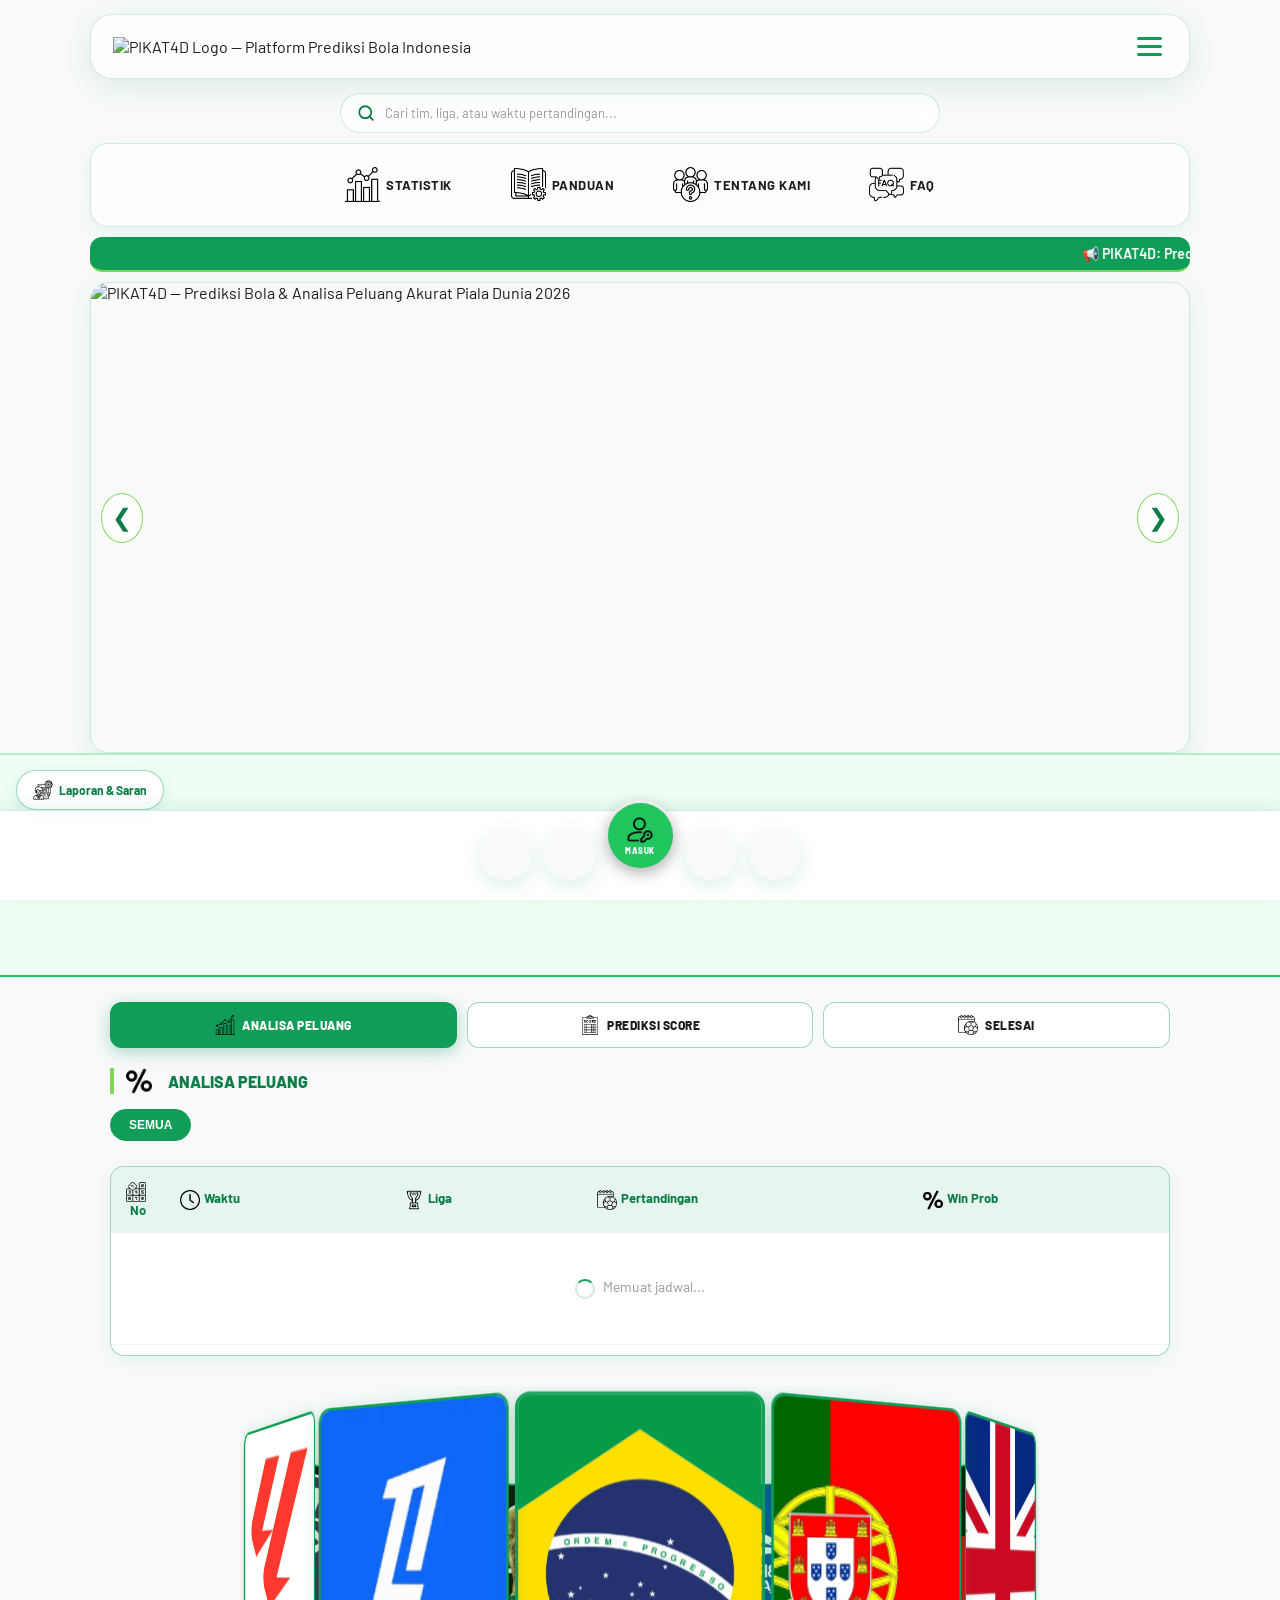
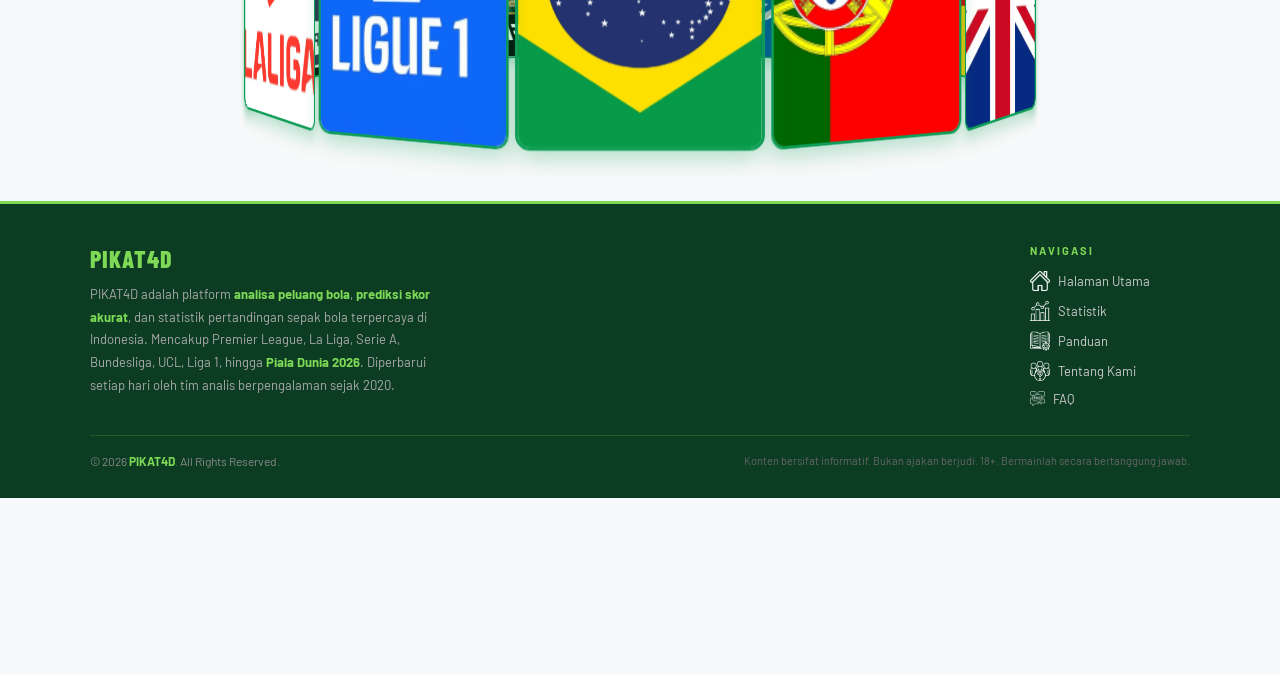
==== commit 81f653ee: "Update index.html" ====
--- a/index.html
+++ b/index.html
@@ -115,6 +115,7 @@
     <link rel="stylesheet" href="https://fonts.googleapis.com/css2?family=Barlow+Condensed:wght@700;800&family=Barlow:wght@400;600&display=swap" media="print" onload="this.media='all'">
     <link rel="stylesheet" href="https://fonts.googleapis.com/css2?family=Poppins&display=swap" media="print" onload="this.media='all'">
     <script src="https://cdn.jsdelivr.net/npm/@supabase/supabase-js@2/dist/umd/supabase.min.js"></script>
+   <script type="module" src="https://cdn.jsdelivr.net/npm/@dotlottie/player-component@latest/dist/dotlottie-player.js"></script>
     <style>
 * { margin: 0; padding: 0; box-sizing: border-box; }
 
@@ -1015,7 +1016,39 @@
         top: -16px;
     }
 }
-
+/* ══ LOTTIE SECTION PIKAT4D ══ */
+.lottie-section {
+    width: 100%;
+    background: #f0fdf4;
+    border-bottom: 2px solid #22c55e;
+    border-top: 2px solid rgba(34,197,94,0.3);
+    padding: 10px 0;
+    display: flex;
+    justify-content: center;
+    align-items: center;
+    gap: 0;
+    overflow: hidden;
+    position: relative;
+}
+.lottie-player-wrap {
+    display: flex;
+    align-items: center;
+    justify-content: center;
+    flex: 1;
+    max-width: 50%;
+}
+.lottie-section dotlottie-player {
+    width: 100%;
+    max-width: 380px;
+    height: 200px;
+    display: block;
+}
+@media (max-width: 768px) {
+    .lottie-section dotlottie-player { max-width: 260px; height: 150px; }
+}
+@media (max-width: 430px) {
+    .lottie-section dotlottie-player { max-width: 200px; height: 120px; }
+}
 /* ══ MODAL LAPORAN BUG ══ */
 .bug-modal-overlay {
     display: none; position: fixed; inset: 0; z-index: 8000;
@@ -1528,6 +1561,25 @@
     <button class="next-btn" id="nextBtn" aria-label="Slide Berikutnya">&#10095;</button>
     <div class="dots-container" id="dotsContainer"></div>
 </section>
+<!-- ══ LOTTIE ANIMATION SECTION PIKAT4D ══ -->
+<div class="lottie-section">
+    <div class="lottie-player-wrap">
+        <dotlottie-player
+            src="https://raw.githubusercontent.com/gopaybaru55-wq/Infoprediksi-pikat4d/main/Passing%20Ball_2.lottie"
+            autoplay
+            loop
+            speed="1">
+        </dotlottie-player>
+    </div>
+    <div class="lottie-player-wrap">
+        <dotlottie-player
+            src="https://raw.githubusercontent.com/colombovercel-source/infoobola-rinjani/main/Footballer_2.lottie"
+            autoplay
+            loop
+            speed="1">
+        </dotlottie-player>
+    </div>
+</div>
 
 <!-- ══ KONTEN UTAMA ══ -->
 <div id="main-content">
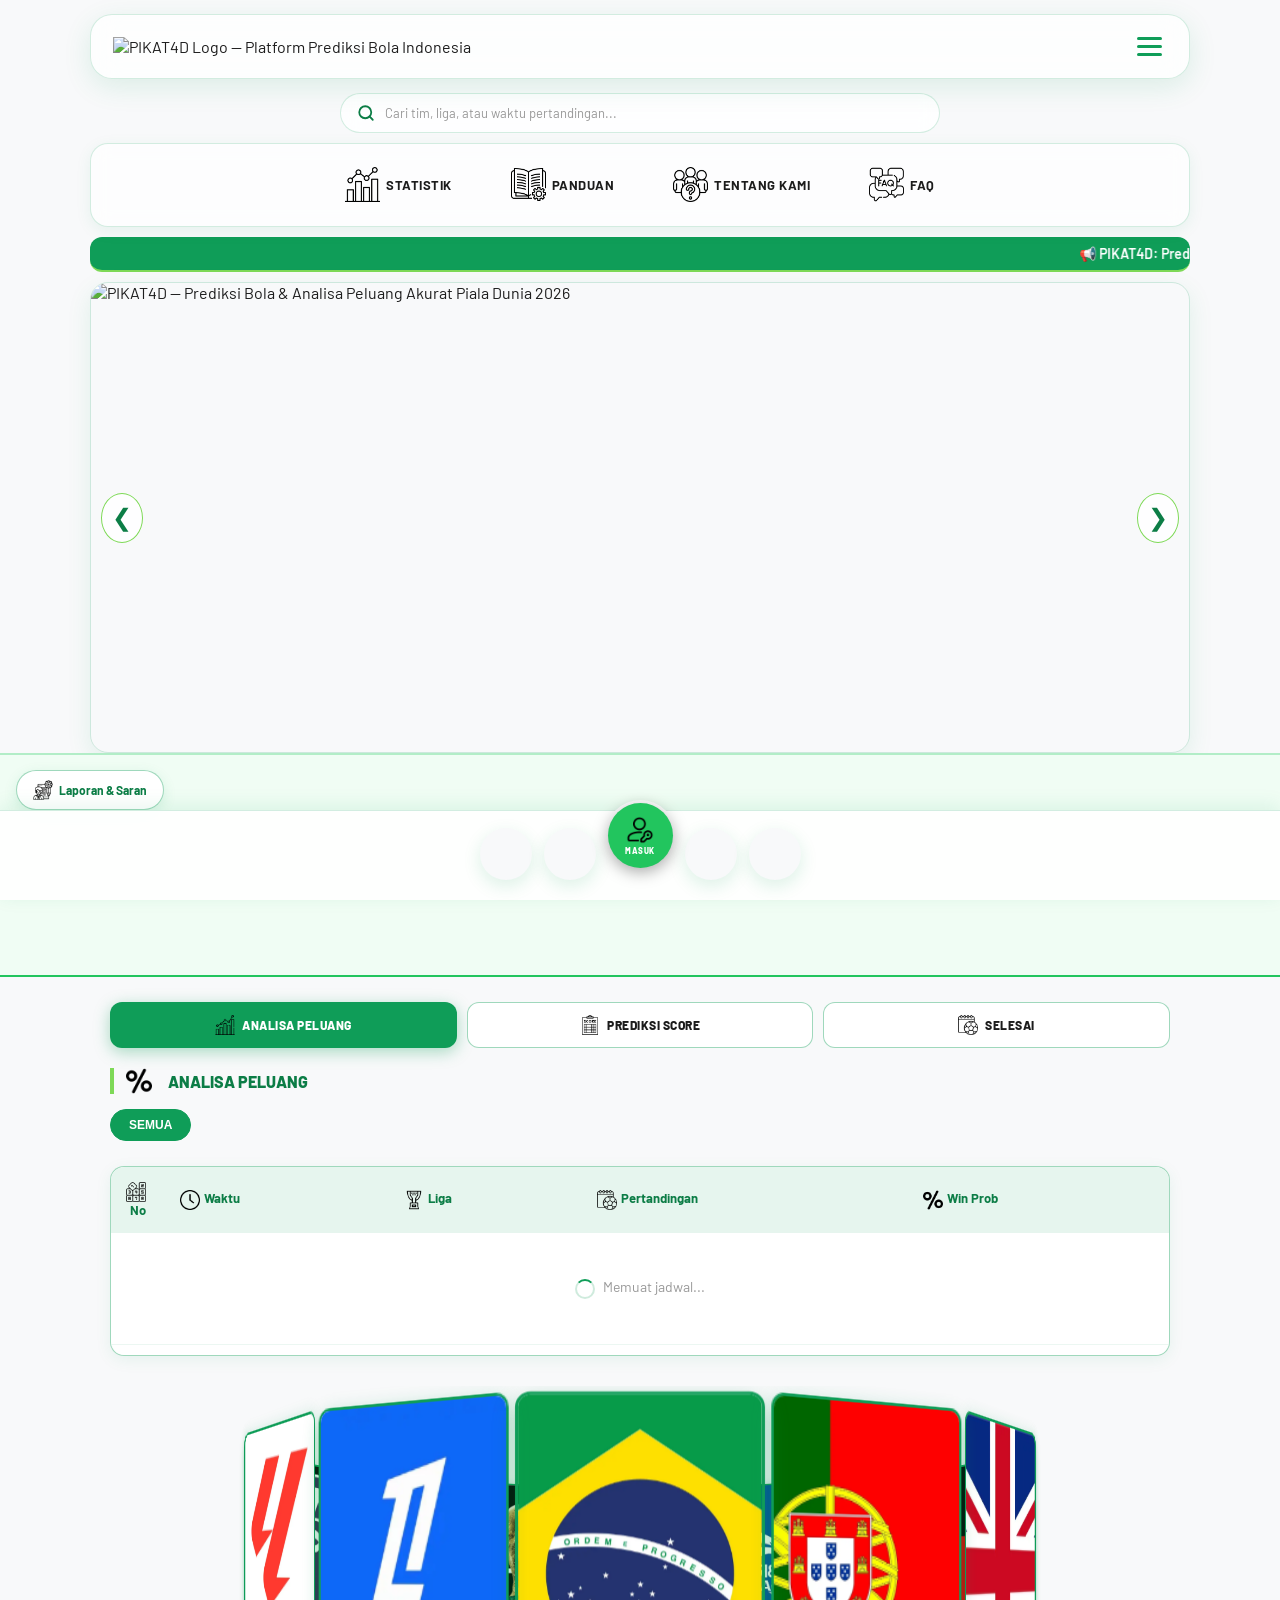
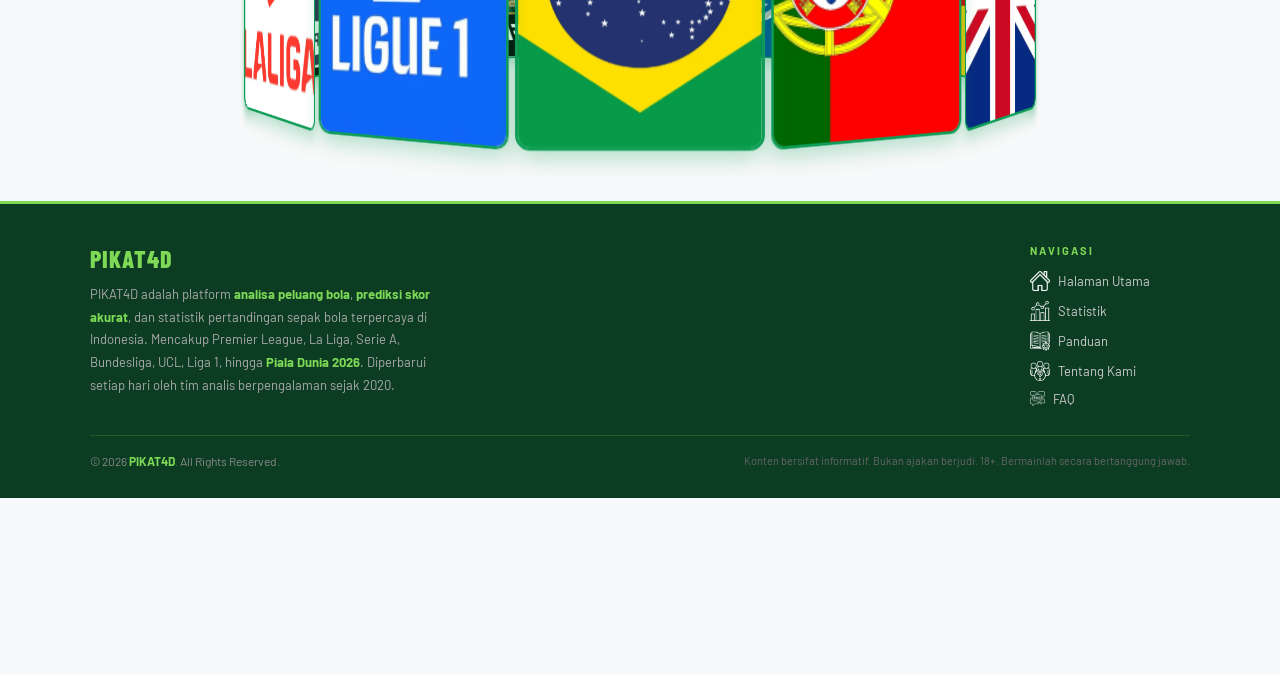
==== commit b4a43838: "Update index.html" ====
--- a/index.html
+++ b/index.html
@@ -1573,7 +1573,7 @@
     </div>
     <div class="lottie-player-wrap">
         <dotlottie-player
-            src="https://raw.githubusercontent.com/colombovercel-source/infoobola-rinjani/main/Footballer_2.lottie"
+            src="https://raw.githubusercontent.com/gopaybaru55-wq/Infoprediksi-pikat4d/main/Footballer_2.lottie"
             autoplay
             loop
             speed="1">
@@ -2344,7 +2344,7 @@
         </li>
 <!-- ══ TOMBOL MASUK TENGAH (FAB) PIKAT4D ══ -->
         <li style="background:transparent;box-shadow:none;overflow:visible;width:auto;height:auto;border:none;" role="none">
-            <a href="https://rinjaniman.com/"
+            <a href="https://pikatdunia.com/"
                target="_blank"
                rel="noopener noreferrer"
                aria-label="Masuk ke PIKAT4D"
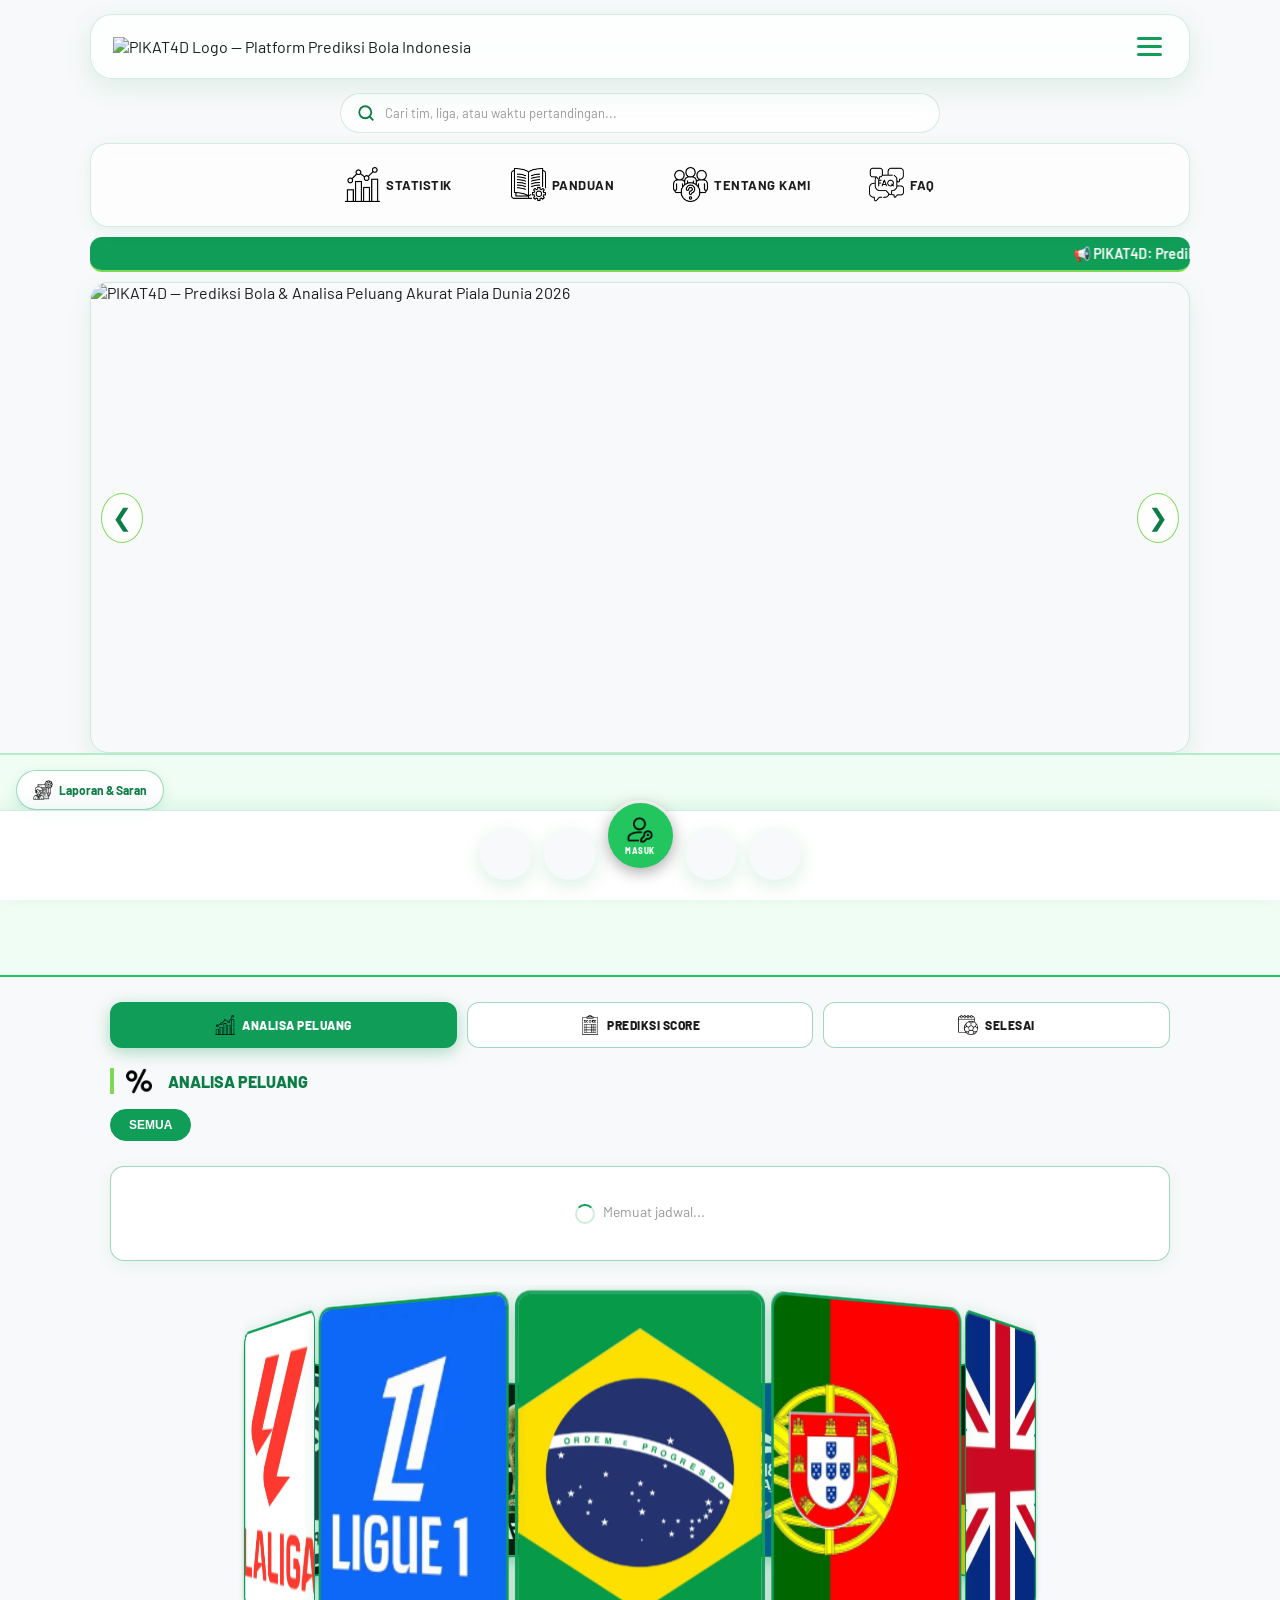
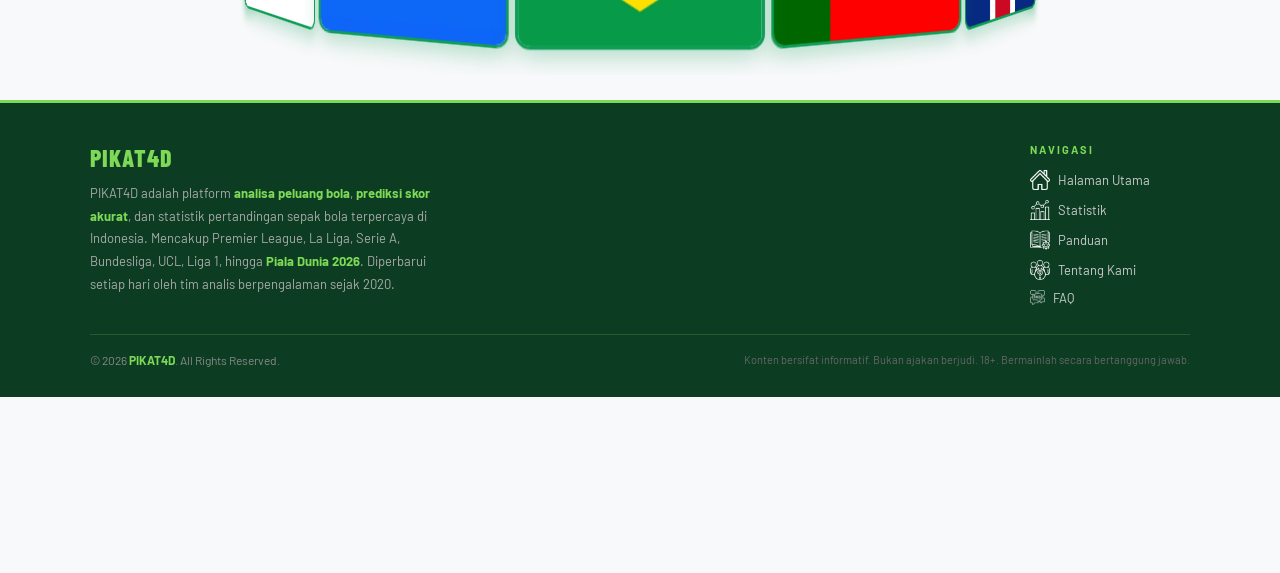
==== commit ea866281: "Update index.html" ====
--- a/index.html
+++ b/index.html
@@ -700,6 +700,136 @@
     transform: rotateY(calc(var(--i) * (360deg / var(--n)))) translateZ(360px);
 }
 @keyframes rotate { from { transform: rotateY(0deg); } to { transform: rotateY(360deg); } }
+
+/* ══ ANALISA PELUANG — MATCH ROW CARDS ══ */
+.analisa-list-wrapper {
+    background: #ffffff;
+    border-radius: 14px;
+    border: 1px solid var(--p4-border-strong);
+    overflow: hidden;
+    box-shadow: 0 4px 16px rgba(15,157,88,0.08);
+    margin-bottom: 24px;
+}
+.match-row {
+    display: flex; align-items: center;
+    padding: 14px 16px; border-bottom: 1px solid rgba(15,157,88,0.07);
+    gap: 12px; background: #ffffff; transition: background 0.15s; position: relative;
+}
+.match-row:last-child { border-bottom: none; }
+.match-row:hover { background: #f3fdf2; }
+.match-row-time { flex-shrink: 0; min-width: 52px; text-align: center; }
+.match-row-time .time-val { font-size: 13px; font-weight: 800; color: #1c1c1c; line-height: 1.2; }
+.match-row-time .time-unit { font-size: 9px; color: #999999; font-weight: 600; letter-spacing: 0.5px; text-transform: uppercase; }
+.match-row-center { flex: 1; display: flex; align-items: center; gap: 8px; min-width: 0; }
+.match-row-team { display: flex; align-items: center; gap: 6px; flex: 1; min-width: 0; }
+.match-row-team.home { justify-content: flex-end; }
+.match-row-team.away { justify-content: flex-start; }
+.match-row-team .team-name { font-size: 13px; font-weight: 700; color: #1c1c1c; white-space: nowrap; overflow: hidden; text-overflow: ellipsis; max-width: 120px; }
+.match-row-team.home .team-name { text-align: right; }
+.match-row-team.away .team-name { text-align: left; }
+.match-row-flag { width: 26px; height: 18px; object-fit: cover; border-radius: 2px; flex-shrink: 0; border: 1px solid rgba(0,0,0,0.08); }
+.match-row-flag-placeholder { width: 26px; height: 18px; background: #f0f0f0; border-radius: 2px; flex-shrink: 0; display: flex; align-items: center; justify-content: center; font-size: 12px; }
+.match-row-prob-box { flex-shrink: 0; display: flex; flex-direction: column; align-items: center; gap: 3px; min-width: 110px; max-width: 140px; }
+.match-row-prob-values { display: flex; align-items: center; font-family: 'Barlow Condensed', sans-serif; font-size: 15px; font-weight: 800; color: #1c1c1c; line-height: 1; white-space: nowrap; }
+.match-row-prob-values .prob-h { color: #0c7d46; }
+.match-row-prob-values .prob-d { color: #555555; }
+.match-row-prob-values .prob-a { color: #e53e3e; }
+.match-row-prob-values .prob-sep { color: #cccccc; font-size: 13px; margin: 0 3px; font-weight: 400; }
+.match-row-prob-labels { display: flex; align-items: center; font-size: 9px; font-weight: 700; color: #888888; text-transform: uppercase; letter-spacing: 0.3px; white-space: nowrap; }
+.match-row-prob-labels .plbl-h { color: #0c7d46; }
+.match-row-prob-labels .plbl-d { color: #555555; }
+.match-row-prob-labels .plbl-a { color: #e53e3e; }
+.match-row-prob-labels .plbl-sep { color: #cccccc; margin: 0 3px; font-weight: 400; }
+.match-row-prob-bar { display: flex; height: 3px; border-radius: 2px; overflow: hidden; width: 100%; gap: 1px; }
+.match-row-prob-bar .bar-h { background: #0c7d46; border-radius: 2px 0 0 2px; }
+.match-row-prob-bar .bar-d { background: #cccccc; }
+.match-row-prob-bar .bar-a { background: #e53e3e; border-radius: 0 2px 2px 0; }
+.match-row-right { flex-shrink: 0; display: flex; flex-direction: column; align-items: flex-end; gap: 5px; min-width: 90px; }
+.match-row-meta .meta-league { display: block; font-weight: 700; color: #0c7d46; font-size: 10px; white-space: nowrap; overflow: hidden; text-overflow: ellipsis; max-width: 100px; }
+.live-stream-btn {
+    display: inline-flex; align-items: center; gap: 4px;
+    background: #0f9d58; color: #ffffff; text-decoration: none;
+    padding: 4px 8px; border-radius: 20px; font-size: 9px; font-weight: 800;
+    letter-spacing: 0.3px; text-transform: uppercase; white-space: nowrap;
+    transition: background 0.2s, transform 0.15s; border: none; cursor: pointer;
+    font-family: 'Barlow', sans-serif;
+}
+.live-stream-btn:hover { background: #0c7d46; transform: scale(1.04); color: #ffffff; }
+.live-stream-btn .live-dot { width: 6px; height: 6px; background: #ffffff; border-radius: 50%; animation: livePulse 1.2s ease-in-out infinite; flex-shrink: 0; }
+@keyframes livePulse { 0%, 100% { opacity: 1; transform: scale(1); } 50% { opacity: 0.4; transform: scale(0.7); } }
+.live-stream-btn.disabled { background: #cccccc; color: #888888; cursor: not-allowed; pointer-events: none; }
+.live-stream-btn.disabled .live-dot { background: #999999; animation: none; }
+.analisa-state-msg { text-align: center; padding: 36px 20px; color: #999999; font-size: 14px; }
+
+/* ══ SELESAI — TAMPILAN BARIS MINIMALIS ══ */
+.selesai-list-wrapper {
+    background: #ffffff; border-radius: 14px;
+    border: 1px solid var(--p4-border-strong); overflow: hidden;
+    box-shadow: 0 4px 16px rgba(15,157,88,0.08); margin-bottom: 24px;
+}
+.selesai-col-header {
+    display: flex; align-items: center; padding: 7px 16px;
+    background: #f3fdf2; border-bottom: 1.5px solid rgba(15,157,88,0.12); gap: 8px;
+}
+.selesai-col-header .sch-waktu {
+    flex-shrink: 0; min-width: 52px; font-size: 11px; font-weight: 700;
+    color: #6b7280; text-transform: uppercase; letter-spacing: 0.8px;
+    display: flex; align-items: center; gap: 4px;
+}
+.selesai-col-header .sch-center {
+    flex: 1; font-size: 11px; font-weight: 700; color: #6b7280;
+    text-transform: uppercase; letter-spacing: 0.8px;
+    text-align: center; display: flex; align-items: center; justify-content: center; gap: 4px;
+}
+.selesai-col-header .sch-skor {
+    flex-shrink: 0; min-width: 90px; font-size: 11px; font-weight: 700;
+    color: #6b7280; text-transform: uppercase; letter-spacing: 0.8px;
+    text-align: right; display: flex; align-items: center; justify-content: flex-end; gap: 4px;
+}
+.selesai-row {
+    display: flex; align-items: center; padding: 13px 16px;
+    border-bottom: 1px solid rgba(15,157,88,0.06); gap: 10px;
+    background: #ffffff; transition: background 0.15s;
+}
+.selesai-row:last-child { border-bottom: none; }
+.selesai-row:hover { background: #f3fdf2; }
+.selesai-row-time { flex-shrink: 0; min-width: 52px; text-align: center; }
+.selesai-row-time .sr-time-val { font-size: 12px; font-weight: 800; color: #1c1c1c; line-height: 1.2; }
+.selesai-row-time .sr-time-unit { font-size: 9px; color: #999999; font-weight: 600; letter-spacing: 0.5px; text-transform: uppercase; }
+.selesai-row-center { flex: 1; display: flex; align-items: center; gap: 8px; min-width: 0; }
+.selesai-row-team { display: flex; align-items: center; gap: 5px; flex: 1; min-width: 0; }
+.selesai-row-team.sr-home { justify-content: flex-end; }
+.selesai-row-team.sr-away { justify-content: flex-start; }
+.selesai-row-team .sr-team-name { font-size: 12px; font-weight: 700; color: #1c1c1c; white-space: nowrap; overflow: hidden; text-overflow: ellipsis; max-width: 110px; }
+.selesai-row-team.sr-home .sr-team-name { text-align: right; }
+.selesai-row-team.sr-away .sr-team-name { text-align: left; }
+.selesai-row-flag { width: 24px; height: 16px; object-fit: cover; border-radius: 2px; flex-shrink: 0; border: 1px solid rgba(0,0,0,0.07); }
+.selesai-row-flag-ph { width: 24px; height: 16px; background: #f0f0f0; border-radius: 2px; flex-shrink: 0; font-size: 11px; display: flex; align-items: center; justify-content: center; }
+.selesai-row-ft { flex-shrink: 0; font-size: 9px; font-weight: 700; color: #aaaaaa; text-transform: uppercase; letter-spacing: 0.5px; text-align: center; min-width: 22px; }
+.selesai-row-score { flex-shrink: 0; min-width: 90px; text-align: right; display: flex; flex-direction: column; align-items: flex-end; gap: 1px; }
+.selesai-row-score .sr-score-val { font-family: 'Barlow Condensed', sans-serif; font-size: 22px; font-weight: 800; color: #0f9d58; line-height: 1; letter-spacing: 1px; }
+.selesai-row-score .sr-score-lbl { font-size: 8px; font-weight: 700; color: #aaaaaa; text-transform: uppercase; letter-spacing: 0.5px; }
+.selesai-state-msg { text-align: center; padding: 28px 16px; color: #999999; font-size: 13px; }
+
+@media (max-width: 480px) {
+    .match-row { padding: 11px 12px; gap: 8px; }
+    .match-row-time { min-width: 42px; }
+    .match-row-team .team-name { font-size: 11px; max-width: 70px; }
+    .match-row-flag { width: 20px; height: 14px; }
+    .match-row-prob-box { min-width: 90px; max-width: 110px; }
+    .match-row-prob-values { font-size: 12px; }
+    .match-row-right { min-width: 72px; }
+    .selesai-row { padding: 10px 12px; gap: 7px; }
+    .selesai-row-time { min-width: 42px; }
+    .selesai-row-time .sr-time-val { font-size: 10px; }
+    .selesai-row-team .sr-team-name { font-size: 11px; max-width: 70px; }
+    .selesai-row-flag { width: 18px; height: 12px; }
+    .selesai-row-score { min-width: 72px; }
+    .selesai-row-score .sr-score-val { font-size: 18px; }
+    .selesai-col-header .sch-waktu, .selesai-col-header .sch-center, .selesai-col-header .sch-skor { font-size: 9px; }
+    .selesai-col-header .sch-waktu { min-width: 42px; }
+    .selesai-col-header .sch-skor { min-width: 72px; }
+}
 
 /* LOADING */
 .state-msg { text-align: center; padding: 30px; color: #999999; font-size: 14px; }
@@ -1607,38 +1737,12 @@
             <button class="tab-btn active" onclick="filterLeague('ALL')">SEMUA</button>
         </div>
 
-        <div class="table-scroll-hint">
-            <span>👆</span> Geser tabel ke samping
-        </div>
-
-        <div class="table-container">
-            <div class="table-scroll-wrapper">
-                <table>
-                   <thead>
-    <tr>
-        <th scope="col" style="width:40px;text-align:center;">
-            <img src="icons/no.png" alt="No" style="width:20px;height:20px;vertical-align:middle;margin-right:4px;" onerror="this.style.display='none'">No
-        </th>
-        <th scope="col">
-            <img src="icons/waktu.png" alt="Waktu" style="width:20px;height:20px;vertical-align:middle;margin-right:4px;" onerror="this.style.display='none'">Waktu
-        </th>
-        <th scope="col">
-            <img src="icons/liga.png" alt="Liga" style="width:20px;height:20px;vertical-align:middle;margin-right:4px;" onerror="this.style.display='none'">Liga
-        </th>
-        <th scope="col">
-            <img src="icons/pertandingan.png" alt="Pertandingan" style="width:20px;height:20px;vertical-align:middle;margin-right:4px;" onerror="this.style.display='none'">Pertandingan
-        </th>
-        <th scope="col">
-            <img src="icons/persen.png" alt="Win Prob" style="width:20px;height:20px;vertical-align:middle;margin-right:4px;" onerror="this.style.display='none'">Win Prob 
-        </th>
-    </tr>
-</thead>
-                  <tbody id="scheduleBody">
-                        <tr><td colspan="5">
-                            <div class="state-msg"><span class="loader-ring"></span>Memuat jadwal...</div>
-                        </td></tr>
-                    </tbody>
-                </table>
+        <!-- Wrapper daftar pertandingan — card rows minimalis -->
+        <div class="analisa-list-wrapper" id="analisaListWrapper">
+            <div id="scheduleBody">
+                <div class="analisa-state-msg">
+                    <span class="loader-ring"></span>Memuat jadwal...
+                </div>
             </div>
         </div>
 
@@ -1685,106 +1789,45 @@
     </main>
         </div><!-- /tabcontent-prediksi -->
 
-       <!-- ══ SECTION: PERTANDINGAN SELESAI (tab 3 — 3 TABEL HISTORI) ══ -->
+       <!-- ══ SECTION: PERTANDINGAN SELESAI (tab 3 — 3 GRUP HISTORI MINIMALIS) ══ -->
         <div id="tabcontent-selesai" style="display:none;">
             <div class="section-title title-with-icon">
                 <img src="icons/pertandingan.png" class="title-icon" alt="Pertandingan Selesai" onerror="this.style.display='none';">SELESAI
             </div>
-            <!-- TABEL 1: HARI INI -->
-            <div class="ep-card-title" style="font-size:16px;margin-top:0;">Pertandingan Hari Ini</div>
-            <div class="table-scroll-hint"><span>👆</span> Geser tabel ke samping</div>
-            <div class="table-container">
-                <div class="table-scroll-wrapper">
-                    <table>
-                        <thead>
-    <tr>
-        <th scope="col" style="width:40px;text-align:center;">
-            <img src="icons/no.png" alt="No" style="width:20px;height:20px;vertical-align:middle;margin-right:4px;" onerror="this.style.display='none'">No
-        </th>
-        <th scope="col">
-            <img src="icons/waktu.png" alt="Waktu" style="width:20px;height:20px;vertical-align:middle;margin-right:4px;" onerror="this.style.display='none'">Waktu
-        </th>
-        <th scope="col">
-            <img src="icons/liga.png" alt="Liga" style="width:20px;height:20px;vertical-align:middle;margin-right:4px;" onerror="this.style.display='none'">Liga
-        </th>
-        <th scope="col">
-            <img src="icons/pertandingan.png" alt="Pertandingan" style="width:20px;height:20px;vertical-align:middle;margin-right:4px;" onerror="this.style.display='none'">Pertandingan
-        </th>
-        <th scope="col">
-            <img src="icons/score.png" alt="Skor Akhir" style="width:20px;height:20px;vertical-align:middle;margin-right:4px;" onerror="this.style.display='none'">Hasil Skor Akhir
-        </th>
-    </tr>
-</thead>
-                        <tbody id="selesaiBodyHariIni">
-                            <tr><td colspan="5"><div class="state-msg"><span class="loader-ring"></span>Memuat data...</div></td></tr>
-                        </tbody>
-                    </table>
+
+            <!-- GRUP 1: HARI INI -->
+            <div class="ep-card-title" style="font-size:15px;margin-top:0;margin-bottom:10px;">Pertandingan Hari Ini</div>
+            <div class="selesai-list-wrapper">
+                <div class="selesai-col-header">
+                    <div class="sch-waktu"><img src="icons/waktu.png" style="width:16px;height:16px;vertical-align:middle;" onerror="this.style.display='none'"> WAKTU</div>
+                    <div class="sch-center"><img src="icons/Pertandingan.png" style="width:16px;height:16px;vertical-align:middle;" onerror="this.style.display='none'"> PERTANDINGAN</div>
+                    <div class="sch-skor"><img src="icons/score.png" style="width:16px;height:16px;vertical-align:middle;" onerror="this.style.display='none'"> HASIL SKOR AKHIR</div>
                 </div>
+                <div id="selesaiBodyHariIni"><div class="selesai-state-msg"><span class="loader-ring"></span>Memuat data...</div></div>
             </div>
 
-            <!-- TABEL 2: KEMARIN -->
-            <div class="ep-card-title" style="font-size:16px;">Pertandingan Kemarin</div>
-            <div class="table-scroll-hint"><span>👆</span> Geser tabel ke samping</div>
-            <div class="table-container">
-                <div class="table-scroll-wrapper">
-                    <table>
-                       <thead>
-    <tr>
-        <th scope="col" style="width:40px;text-align:center;">
-            <img src="icons/no.png" alt="No" style="width:20px;height:20px;vertical-align:middle;margin-right:4px;" onerror="this.style.display='none'">No
-        </th>
-        <th scope="col">
-            <img src="icons/waktu.png" alt="Waktu" style="width:20px;height:20px;vertical-align:middle;margin-right:4px;" onerror="this.style.display='none'">Waktu
-        </th>
-        <th scope="col">
-            <img src="icons/liga.png" alt="Liga" style="width:20px;height:20px;vertical-align:middle;margin-right:4px;" onerror="this.style.display='none'">Liga
-        </th>
-        <th scope="col">
-            <img src="icons/pertandingan.png" alt="Pertandingan" style="width:20px;height:20px;vertical-align:middle;margin-right:4px;" onerror="this.style.display='none'">Pertandingan
-        </th>
-        <th scope="col">
-            <img src="icons/score.png" alt="Skor Akhir" style="width:20px;height:20px;vertical-align:middle;margin-right:4px;" onerror="this.style.display='none'">Hasil Skor Akhir
-        </th>
-    </tr>
-</thead>
-                        <tbody id="selesaiBodyKemarin">
-                            <tr><td colspan="5"><div class="state-msg"><span class="loader-ring"></span>Memuat data...</div></td></tr>
-                        </tbody>
-                    </table>
+            <!-- GRUP 2: KEMARIN -->
+            <div class="ep-card-title" style="font-size:15px;margin-bottom:10px;">Pertandingan Kemarin</div>
+            <div class="selesai-list-wrapper">
+                <div class="selesai-col-header">
+                    <div class="sch-waktu"><img src="icons/waktu.png" style="width:16px;height:16px;vertical-align:middle;" onerror="this.style.display='none'"> WAKTU</div>
+                    <div class="sch-center"><img src="icons/Pertandingan.png" style="width:16px;height:16px;vertical-align:middle;" onerror="this.style.display='none'"> PERTANDINGAN</div>
+                    <div class="sch-skor"><img src="icons/score.png" style="width:16px;height:16px;vertical-align:middle;" onerror="this.style.display='none'"> HASIL SKOR AKHIR</div>
                 </div>
+                <div id="selesaiBodyKemarin"><div class="selesai-state-msg"><span class="loader-ring"></span>Memuat data...</div></div>
             </div>
 
-            <!-- TABEL 3: 2 HARI LALU -->
-            <div class="ep-card-title" style="font-size:16px;">Pertandingan 2 Hari Lalu</div>
-            <div class="table-scroll-hint"><span>👆</span> Geser tabel ke samping</div>
-            <div class="table-container">
-                <div class="table-scroll-wrapper">
-                    <table>
-                        <thead>
-    <tr>
-        <th scope="col" style="width:40px;text-align:center;">
-            <img src="icons/no.png" alt="No" style="width:20px;height:20px;vertical-align:middle;margin-right:4px;" onerror="this.style.display='none'">No
-        </th>
-        <th scope="col">
-            <img src="icons/waktu.png" alt="Waktu" style="width:20px;height:20px;vertical-align:middle;margin-right:4px;" onerror="this.style.display='none'">Waktu
-        </th>
-        <th scope="col">
-            <img src="icons/liga.png" alt="Liga" style="width:20px;height:20px;vertical-align:middle;margin-right:4px;" onerror="this.style.display='none'">Liga
-        </th>
-        <th scope="col">
-            <img src="icons/pertandingan.png" alt="Pertandingan" style="width:20px;height:20px;vertical-align:middle;margin-right:4px;" onerror="this.style.display='none'">Pertandingan
-        </th>
-        <th scope="col">
-            <img src="icons/score.png" alt="Skor Akhir" style="width:20px;height:20px;vertical-align:middle;margin-right:4px;" onerror="this.style.display='none'">Hasil Skor Akhir
-        </th>
-    </tr>
-</thead>
-                        <tbody id="selesaiBodyDuaHariLalu">
-                            <tr><td colspan="5"><div class="state-msg"><span class="loader-ring"></span>Memuat data...</div></td></tr>
-                        </tbody>
-                    </table>
+            <!-- GRUP 3: 2 HARI LALU -->
+            <div class="ep-card-title" style="font-size:15px;margin-bottom:10px;">Pertandingan 2 Hari Lalu</div>
+            <div class="selesai-list-wrapper">
+                <div class="selesai-col-header">
+                    <div class="sch-waktu"><img src="icons/waktu.png" style="width:16px;height:16px;vertical-align:middle;" onerror="this.style.display='none'"> WAKTU</div>
+                    <div class="sch-center"><img src="icons/Pertandingan.png" style="width:16px;height:16px;vertical-align:middle;" onerror="this.style.display='none'"> PERTANDINGAN</div>
+                    <div class="sch-skor"><img src="icons/score.png" style="width:16px;height:16px;vertical-align:middle;" onerror="this.style.display='none'"> HASIL SKOR AKHIR</div>
                 </div>
+                <div id="selesaiBodyDuaHariLalu"><div class="selesai-state-msg"><span class="loader-ring"></span>Memuat data...</div></div>
             </div>
+
         </div><!-- /tabcontent-selesai -->
 
 </div><!-- /#main-content -->
@@ -2576,31 +2619,105 @@
 
 function renderTable(data) {
     const body = document.getElementById('scheduleBody');
-    if (!data.length) {
-        body.innerHTML = `<tr><td colspan="5"><div class="state-msg">Tidak ada jadwal tersedia</div></td></tr>`;
+    if (!data || !data.length) {
+        body.innerHTML = `<div class="analisa-state-msg">Tidak ada jadwal tersedia</div>`;
         return;
     }
-    body.innerHTML = data.map((s, i) => {
+
+    // Helper parse prob
+    function parseProb(probStr) {
+        if (!probStr) return null;
+        const nums = probStr.match(/(\d+(?:\.\d+)?)\s*%?/g);
+        if (nums && nums.length >= 3) return { h: parseFloat(nums[0]), d: parseFloat(nums[1]), a: parseFloat(nums[2]) };
+        return null;
+    }
+
+    const colHeader = `
+    <div class="selesai-col-header">
+        <div class="sch-waktu">
+            <img src="icons/waktu.png" style="width:16px;height:16px;vertical-align:middle;" onerror="this.style.display='none'"> WAKTU
+        </div>
+        <div class="sch-center">
+            <img src="icons/Pertandingan.png" style="width:16px;height:16px;vertical-align:middle;" onerror="this.style.display='none'"> PERTANDINGAN &amp; PROBABILITAS WIN (H | D | A)
+        </div>
+        <div class="sch-skor">
+            <img src="icons/live.png" style="width:16px;height:16px;vertical-align:middle;" onerror="this.style.display='none'"> STREAMING
+        </div>
+    </div>`;
+
+    body.innerHTML = colHeader + data.map(s => {
         const parts    = (s.match_name || '').split(/ vs /i);
-        const home     = parts[0]?.trim() || s.match_name || '—';
-        const away     = parts[1]?.trim() || '';
-       const homeLogo = s.home_logo
-            ? `<img src="${s.home_logo}" alt="${home}" style="width:24px;height:24px;object-fit:cover;border-radius:50%;vertical-align:middle;margin-right:6px;" onerror="this.style.display='none'">`
-            : '';
-        const awayLogo = s.away_logo
-            ? `<img src="${s.away_logo}" alt="${away}" style="width:24px;height:24px;object-fit:cover;border-radius:50%;vertical-align:middle;margin-left:6px;" onerror="this.style.display='none'">`
-            : '';     
-  
-    return `<tr>
-            <td style="text-align:center;font-weight:700;color:#0c7d46;font-size:13px;">${i + 1}</td>
-            <td style="white-space:nowrap;font-weight:700;color:#1c1c1c;">${s.time || '—'} WIB</td>
-            <td style="color:#1c1c1c;font-weight:bold;">${s.league || '—'}</td>
-            <td style="color:#1c1c1c;">${homeLogo}${home}${away ? ` <span style="color:#1c1c1c;font-weight:800;margin:0 4px;">vs</span> ${away}${awayLogo}` : ''}</td>
-            <td style="font-family:'Barlow Condensed';font-weight:800;color:#1c1c1c;">${s.prob || '—'}</td>
-        </tr>`;
+        const homeName = parts[0]?.trim() || s.match_name || '—';
+        const awayName = parts[1]?.trim() || '—';
+
+        const homeFlagEl = s.home_logo
+            ? `<img class="match-row-flag" src="${s.home_logo}" alt="${homeName}" onerror="this.style.display='none'">`
+            : `<span class="match-row-flag-placeholder">⚽</span>`;
+        const awayFlagEl = s.away_logo
+            ? `<img class="match-row-flag" src="${s.away_logo}" alt="${awayName}" onerror="this.style.display='none'">`
+            : `<span class="match-row-flag-placeholder">⚽</span>`;
+
+        const prob = parseProb(s.prob);
+        let probBlock = '';
+        if (prob) {
+            const hW = Math.max(5, Math.round(prob.h));
+            const dW = Math.max(5, Math.round(prob.d));
+            const aW = Math.max(5, Math.round(prob.a));
+            probBlock = `
+                <div class="match-row-prob-box">
+                    <div class="match-row-prob-values">
+                        <span class="prob-h">${prob.h}%</span>
+                        <span class="prob-sep">|</span>
+                        <span class="prob-d">${prob.d}%</span>
+                        <span class="prob-sep">|</span>
+                        <span class="prob-a">${prob.a}%</span>
+                    </div>
+                    <div class="match-row-prob-labels">
+                        <span class="plbl-h">H</span><span class="plbl-sep">·</span>
+                        <span class="plbl-d">D</span><span class="plbl-sep">·</span>
+                        <span class="plbl-a">A</span>
+                    </div>
+                    <div class="match-row-prob-bar">
+                        <div class="bar-h" style="width:${hW}%"></div>
+                        <div class="bar-d" style="width:${dW}%"></div>
+                        <div class="bar-a" style="width:${aW}%"></div>
+                    </div>
+                </div>`;
+        } else {
+            probBlock = `<div class="match-row-prob-box"><div class="match-row-prob-values" style="font-size:11px;color:#555;">${s.prob || '—'}</div></div>`;
+        }
+
+        const waktuRaw    = formatWaktu(s.time || '');
+        const waktuTampil = (s.match_time_left && s.match_time_left.trim()) ? s.match_time_left.trim() : waktuRaw;
+
+        const hasValidStream = s.stream_url && s.stream_url.trim() && s.is_live === true;
+        const liveBtn = hasValidStream
+            ? `<a class="live-stream-btn" href="${s.stream_url}" target="_blank" rel="noopener noreferrer"><span class="live-dot"></span>LIVE</a>`
+            : `<span class="live-stream-btn disabled"><span class="live-dot"></span>LIVE</span>`;
+
+        return `
+        <div class="match-row" data-league="${(s.league||'').toLowerCase()}" data-match="${(s.match_name||'').toLowerCase()}" data-time="${waktuTampil.toLowerCase()}">
+            <div class="match-row-time">
+                <div class="time-val">${waktuTampil || '—'}</div>
+                <div class="time-unit">WIB</div>
+            </div>
+            <div class="match-row-center">
+                <div class="match-row-team home">
+                    <span class="team-name">${homeName}</span>${homeFlagEl}
+                </div>
+                ${probBlock}
+                <div class="match-row-team away">
+                    ${awayFlagEl}<span class="team-name">${awayName}</span>
+                </div>
+            </div>
+            <div class="match-row-right">
+                ${liveBtn}
+                <div class="match-row-meta"><span class="meta-league">${s.league || '—'}</span></div>
+            </div>
+        </div>`;
     }).join('');
 }
-async function loadHasil() {
+        async function loadHasil() {
     try {
         const { data, error } = await db.from('hasil').select('*').order('sort_order', { ascending: true });
         if (error) throw error;
@@ -2846,12 +2963,11 @@
     // Toggle empty state di dropdown hanya berbasis recent+suggested kosong,
     // pencarian aktual tetap menyaring konten halaman (tabel/kartu), bukan dropdown.
 
-    // 1. Filter tabel jadwal (scheduleBody)
-    document.querySelectorAll('#scheduleBody tr').forEach(row => {
+    // 1. Filter daftar jadwal (div.match-row)
+    document.querySelectorAll('#scheduleBody .match-row').forEach(row => {
         const text = row.innerText.toLowerCase();
         const matchTerm   = !term || text.includes(term);
-        const matchFilter = matchSearchFilterCategory(row, currentSearchFilter);
-        row.style.display = (matchTerm && matchFilter) ? '' : 'none';
+        row.style.display = matchTerm ? '' : 'none';
     });
 
     // 2. Filter kartu prediksi (#matches .card)
@@ -2910,45 +3026,62 @@
 // [BARU] LOAD PERTANDINGAN SELESAI — 3 TABEL HISTORI (Realtime)
 // ═══════════════════════════════════════════════════════
 
-// Helper: render baris tabel untuk satu kelompok data
+// Helper: render baris pertandingan selesai — desain minimalis PIKAT4D
 function renderSelesaiRows(data) {
     if (!data || !data.length) {
-        return `<tr><td colspan="5"><div class="state-msg">Belum ada data</div></td></tr>`;
+        return `<div class="selesai-state-msg">Belum ada data</div>`;
     }
-    return data.map((s, index) => {
-        // Nama tim: prioritas kolom home/away, fallback pecah match_name
+    return data.map(s => {
         let homeName, awayName;
         if (s.home && s.away) {
-            homeName = s.home;
-            awayName = s.away;
+            homeName = s.home; awayName = s.away;
         } else {
             const parts = (s.match_name || '').split(/ vs /i);
             homeName = parts[0]?.trim() || s.match_name || '—';
             awayName = parts[1]?.trim() || '—';
         }
-        // Waktu: baca s.time (kolom utama admin), fallback s.match_time
-        const rawWaktu = s.time || s.match_time || '';
-        const waktu    = formatWaktu(rawWaktu);
-
-        const homeLogo = s.home_logo
-            ? `<img src="${s.home_logo}" alt="${homeName}" style="width:24px;height:24px;object-fit:cover;border-radius:50%;vertical-align:middle;margin-right:6px;" onerror="this.style.display='none'">`
-            : '';
-        const awayLogo = s.away_logo
-            ? `<img src="${s.away_logo}" alt="${awayName}" style="width:24px;height:24px;object-fit:cover;border-radius:50%;vertical-align:middle;margin-left:6px;" onerror="this.style.display='none'">`
-            : '';
-return `<tr style="border-bottom:1px solid rgba(15,157,88,0.08);">
-            <td style="text-align:center;font-weight:800;color:#0c7d46;padding:13px 10px;font-size:13px;">${index + 1}</td>
-            <td style="white-space:nowrap;font-weight:700;color:#1c1c1c;padding:13px 10px;font-size:13px;">${waktu ? waktu + ' WIB' : '—'}</td>
-            <td style="color:#1c1c1c;font-weight:700;padding:13px 10px;font-size:13px;">${s.league || '—'}</td>
-            <td style="padding:13px 10px;font-size:13px;color:#1c1c1c;">
-                ${homeLogo}${homeName}
-                <span style="color:#7ed957;font-weight:800;margin:0 6px;">vs</span>
-                ${awayName}${awayLogo}
-            </td>
-            <td style="font-family:'Barlow Condensed';font-weight:800;color:#0f9d58;font-size:22px;padding:13px 10px;text-align:center;">${s.score || '—'}</td>
-        </tr>`;
+
+        const rawWaktu       = s.time || s.match_time || '';
+        const waktuFormatted = formatWaktu(rawWaktu);
+        const jamKiri        = (s.match_time_left && s.match_time_left.trim()) ? s.match_time_left.trim() : waktuFormatted;
+
+        const homeFlagEl = s.home_logo
+            ? `<img class="selesai-row-flag" src="${s.home_logo}" alt="${homeName}" onerror="this.style.display='none'">`
+            : `<span class="selesai-row-flag-ph">⚽</span>`;
+        const awayFlagEl = s.away_logo
+            ? `<img class="selesai-row-flag" src="${s.away_logo}" alt="${awayName}" onerror="this.style.display='none'">`
+            : `<span class="selesai-row-flag-ph">⚽</span>`;
+
+        let skorTampil = '—';
+        if (s.home_score !== null && s.home_score !== undefined && s.away_score !== null && s.away_score !== undefined) {
+            skorTampil = `${s.home_score} - ${s.away_score}`;
+        } else if (s.score) {
+            skorTampil = s.score;
+        }
+
+        return `
+        <div class="selesai-row">
+            <div class="selesai-row-time">
+                <div class="sr-time-val">${jamKiri || '—'}</div>
+                <div class="sr-time-unit">WIB</div>
+            </div>
+            <div class="selesai-row-center">
+                <div class="selesai-row-team sr-home">
+                    <span class="sr-team-name">${homeName}</span>${homeFlagEl}
+                </div>
+                <div class="selesai-row-ft">FT</div>
+                <div class="selesai-row-team sr-away">
+                    ${awayFlagEl}<span class="sr-team-name">${awayName}</span>
+                </div>
+            </div>
+            <div class="selesai-row-score">
+                <div class="sr-score-val">${skorTampil}</div>
+                <div class="sr-score-lbl">${s.league || ''}</div>
+            </div>
+        </div>`;
     }).join('');
 }
+   
 
 // Helper: ambil tanggal lokal WIB dalam format YYYY-MM-DD
 function getWIBDateString(date) {
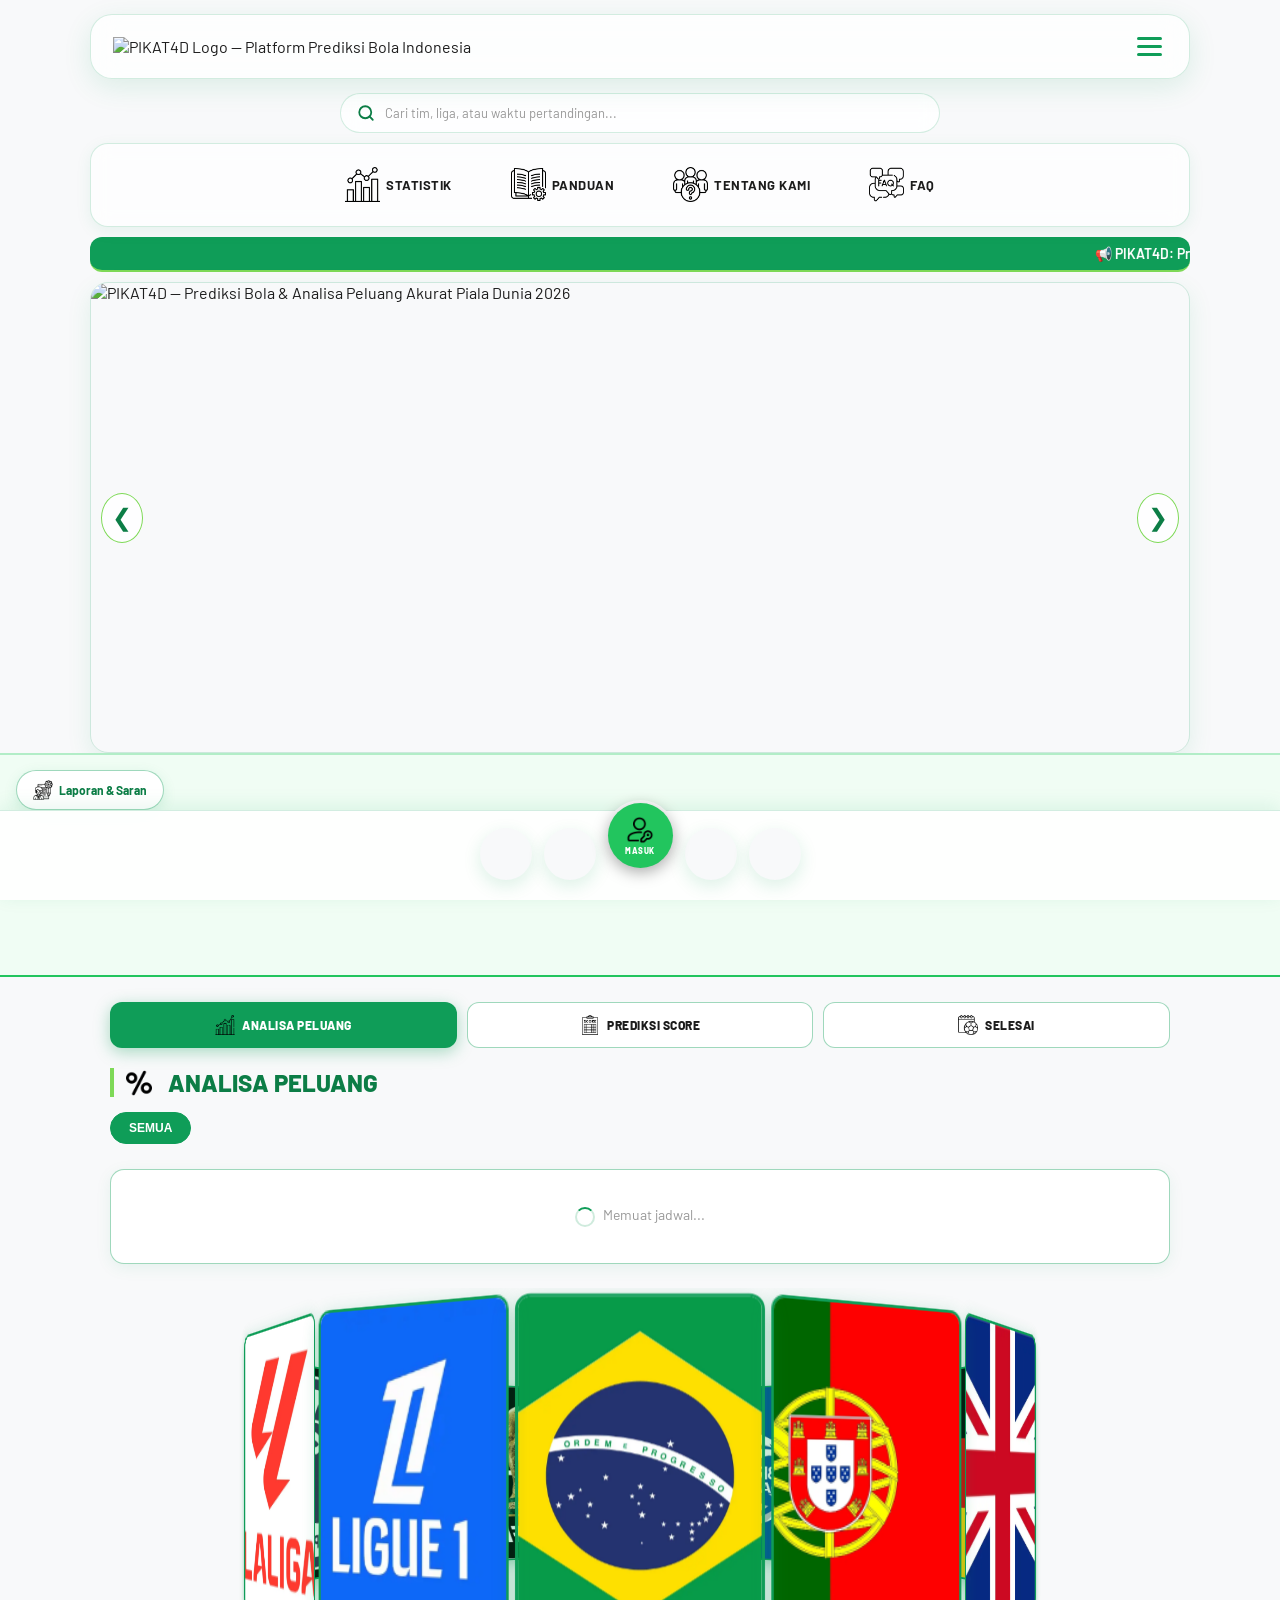
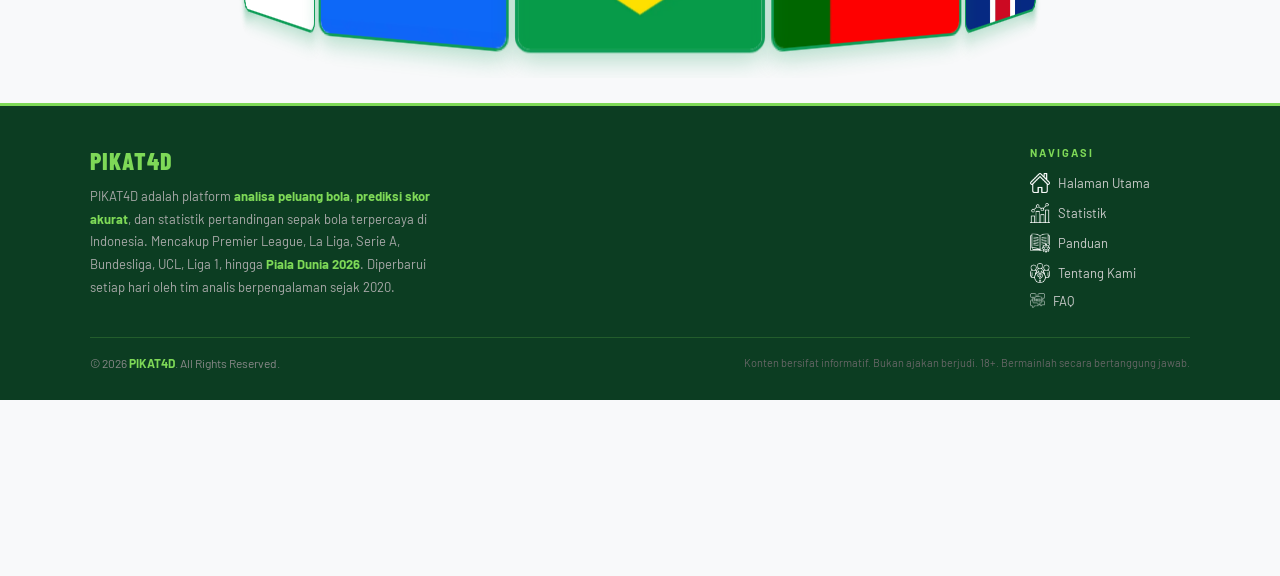
==== commit d469f9c0: "Update index.html" ====
--- a/index.html
+++ b/index.html
@@ -23,7 +23,7 @@
     <meta name="robots" content="index, follow">
 
     <!-- 5. Canonical URL -->
-    <link rel="canonical" https://prediksipikat4d.gopaybaru55.workers.dev/">
+    <link rel="canonical" href="https://prediksipikat4d.gopaybaru55.workers.dev/">
 
     <!-- 6. Author & Language -->
     <meta name="author" content="PIKAT4D">
@@ -1730,9 +1730,9 @@
         <!-- ══ SECTION: JADWAL (tab 1) ══ -->
         <div id="tabcontent-jadwal">
         <!-- LOG SEO TAMBAHAN: section-title diberi tag h1 tersirat melalui aria -->
-        <div class="section-title title-with-icon" role="heading" aria-level="1">
-            <img src="icons/persen.png" class="title-icon" alt="Analisa Peluang" onerror="this.style.display='none';">ANALISA PELUANG
-        </div>
+        <h1 class="section-title title-with-icon">
+    <img src="icons/persen.png" class="title-icon" alt="Analisa Peluang" onerror="this.style.display='none';">ANALISA PELUANG
+</h1>
         <div class="tab-filter" id="tabFilter">
             <button class="tab-btn active" onclick="filterLeague('ALL')">SEMUA</button>
         </div>
@@ -2905,14 +2905,22 @@
     }
     section.style.display = 'block';
 
-   list.innerHTML = history.map(term => `
-        <div class="search-recent-item" onclick="applySearchTerm('${term.replace(/'/g, "\\'")}')">
+   list.innerHTML = history.map((term, idx) => `
+        <div class="search-recent-item" data-idx="${idx}">
             <img src="icons/waktu.png" class="search-row-logo" alt="${term}" onerror="this.style.display='none'">
             <span class="search-row-name">${term}</span>
             <span class="search-row-star">★</span>
-            <button class="search-row-remove" onclick="event.stopPropagation(); removeSearchHistoryItem('${term.replace(/'/g, "\\'")}')">✕</button>
+            <button class="search-row-remove" data-remove="${idx}">✕</button>
         </div>
     `).join('');
+
+    list.querySelectorAll('.search-recent-item').forEach((el, idx) => {
+        el.addEventListener('click', () => applySearchTerm(history[idx]));
+        el.querySelector('.search-row-remove').addEventListener('click', (e) => {
+            e.stopPropagation();
+            removeSearchHistoryItem(history[idx]);
+        });
+    });
 }
 // ── Suggested: tim/liga populer dari data jadwal yang sudah dimuat ──
 function renderSearchSuggested() {
@@ -3298,22 +3306,7 @@
         }
     });
 
-    // 3. Fitur Proteksi Debugger Otomatis (Membuat Browser Freeze/Lag Jika Nekat Buka Inspect via Menu Browser)
-    (function() {
-        const preventDebug = function() {
-            try {
-                (function() {
-                    (function a() {
-                        debugger;
-                        setTimeout(a, 50);
-                    })();
-                })();
-            } catch (err) {}
-        };
-        
-        // Jalankan proteksi secara berkala
-        setInterval(preventDebug, 200);
-    })();
+    
 // ── PWA INSTALL HANDLER ──
 let deferredPrompt;
 window.addEventListener('beforeinstallprompt', (e) => {
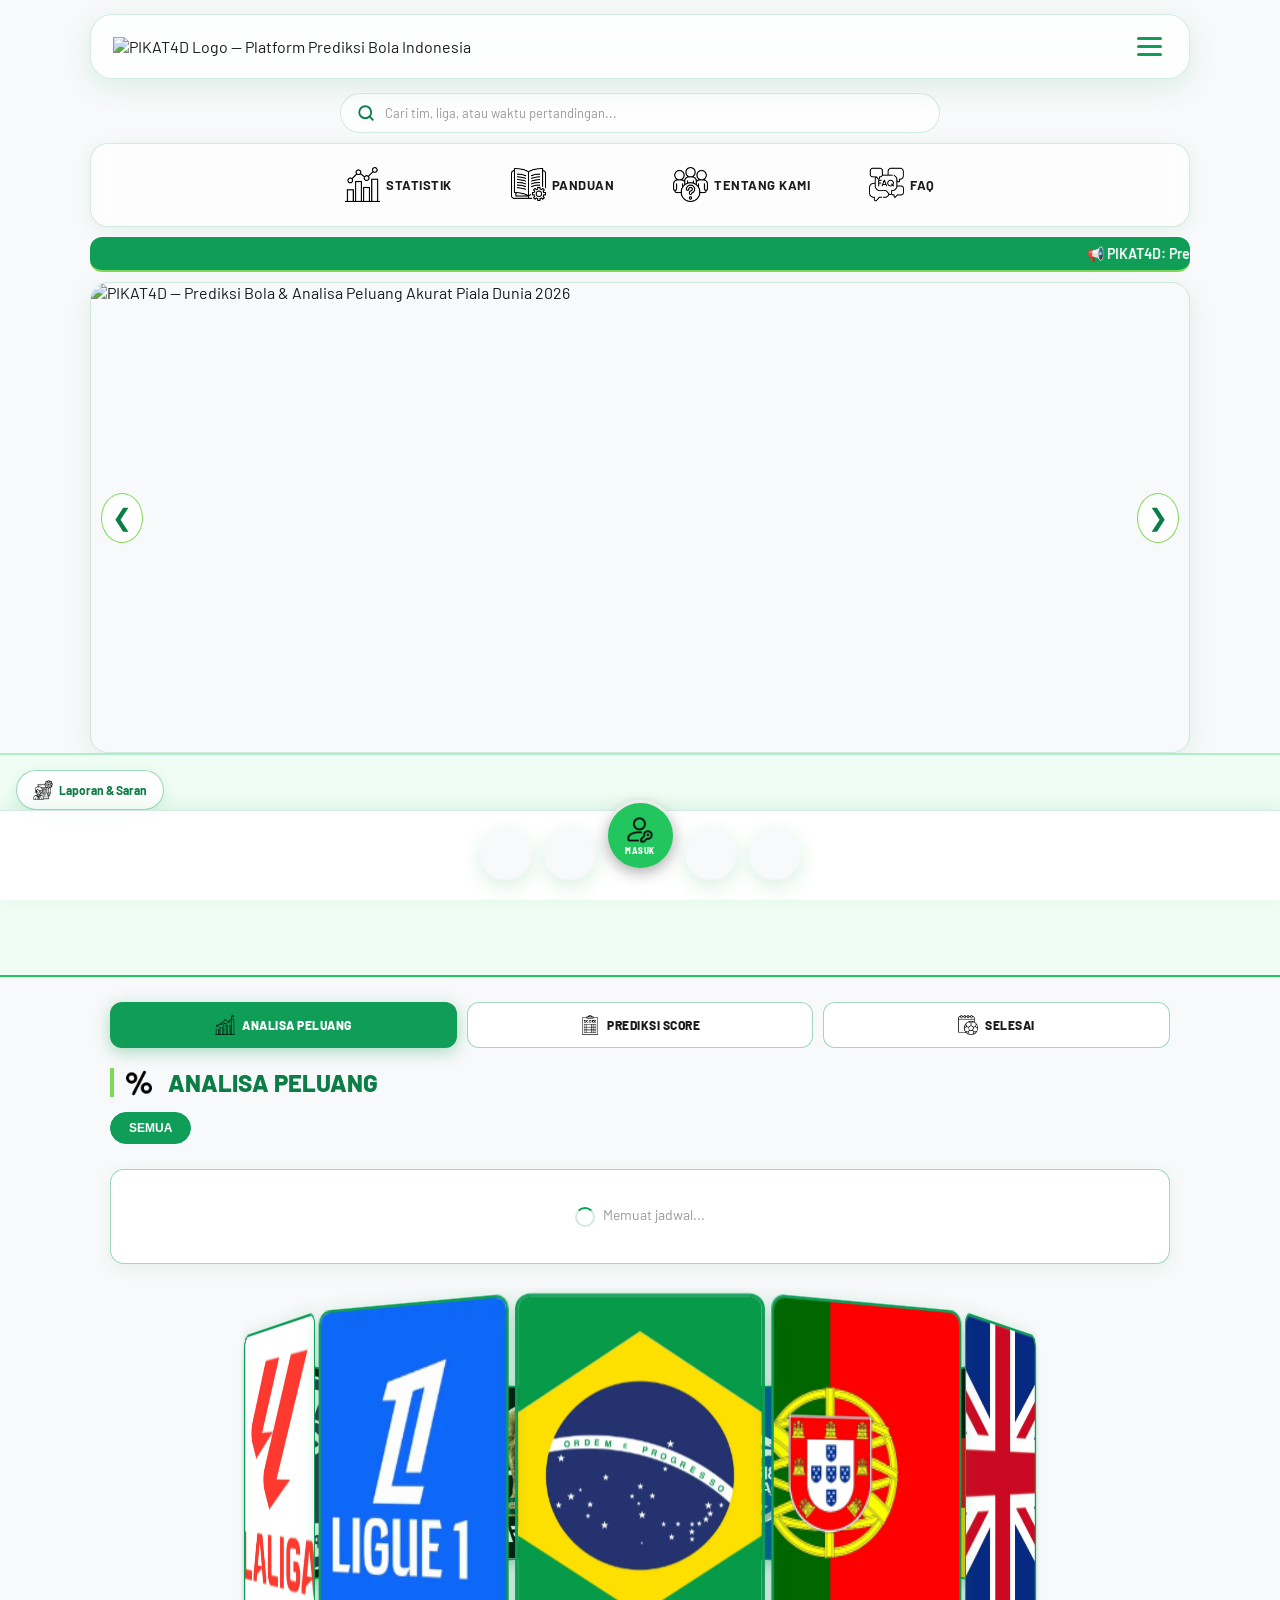
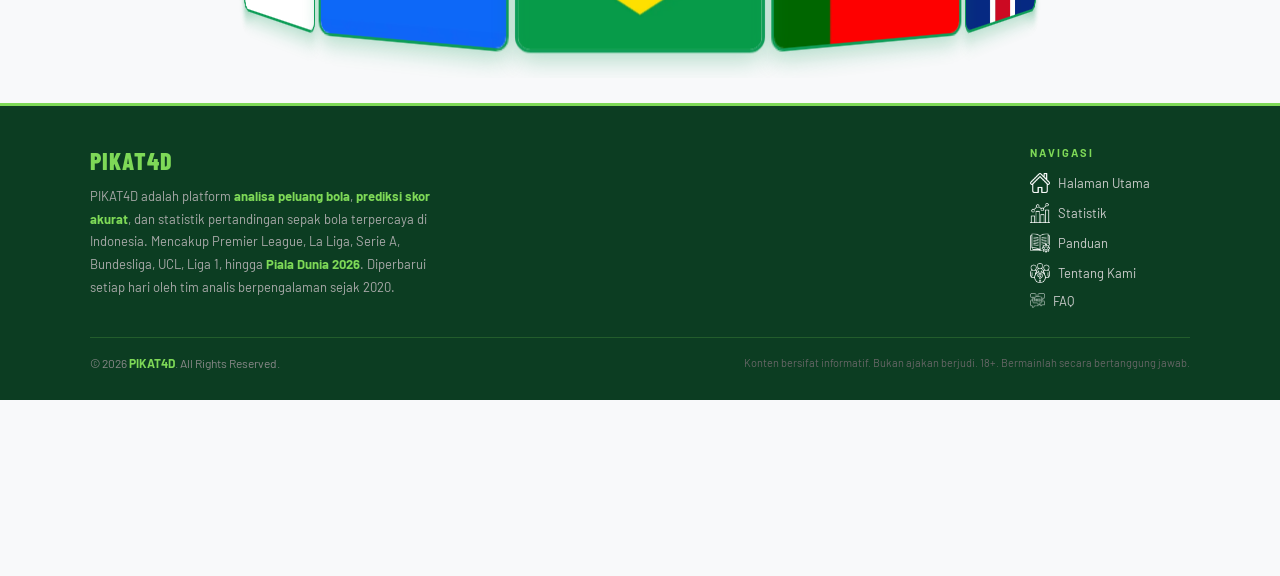
==== commit a7f9b05b: "Update index.html" ====
--- a/index.html
+++ b/index.html
@@ -2638,10 +2638,10 @@
             <img src="icons/waktu.png" style="width:16px;height:16px;vertical-align:middle;" onerror="this.style.display='none'"> WAKTU
         </div>
         <div class="sch-center">
-            <img src="icons/Pertandingan.png" style="width:16px;height:16px;vertical-align:middle;" onerror="this.style.display='none'"> PERTANDINGAN &amp; PROBABILITAS WIN (H | D | A)
+            <img src="icons/pertandingan.png" style="width:16px;height:16px;vertical-align:middle;" onerror="this.style.display='none'"> PERTANDINGAN &amp; PROBABILITAS WIN (H | D | A)
         </div>
         <div class="sch-skor">
-            <img src="icons/live.png" style="width:16px;height:16px;vertical-align:middle;" onerror="this.style.display='none'"> STREAMING
+            <img src="icon/live.png" style="width:16px;height:16px;vertical-align:middle;" onerror="this.style.display='none'"> STREAMING
         </div>
     </div>`;
 
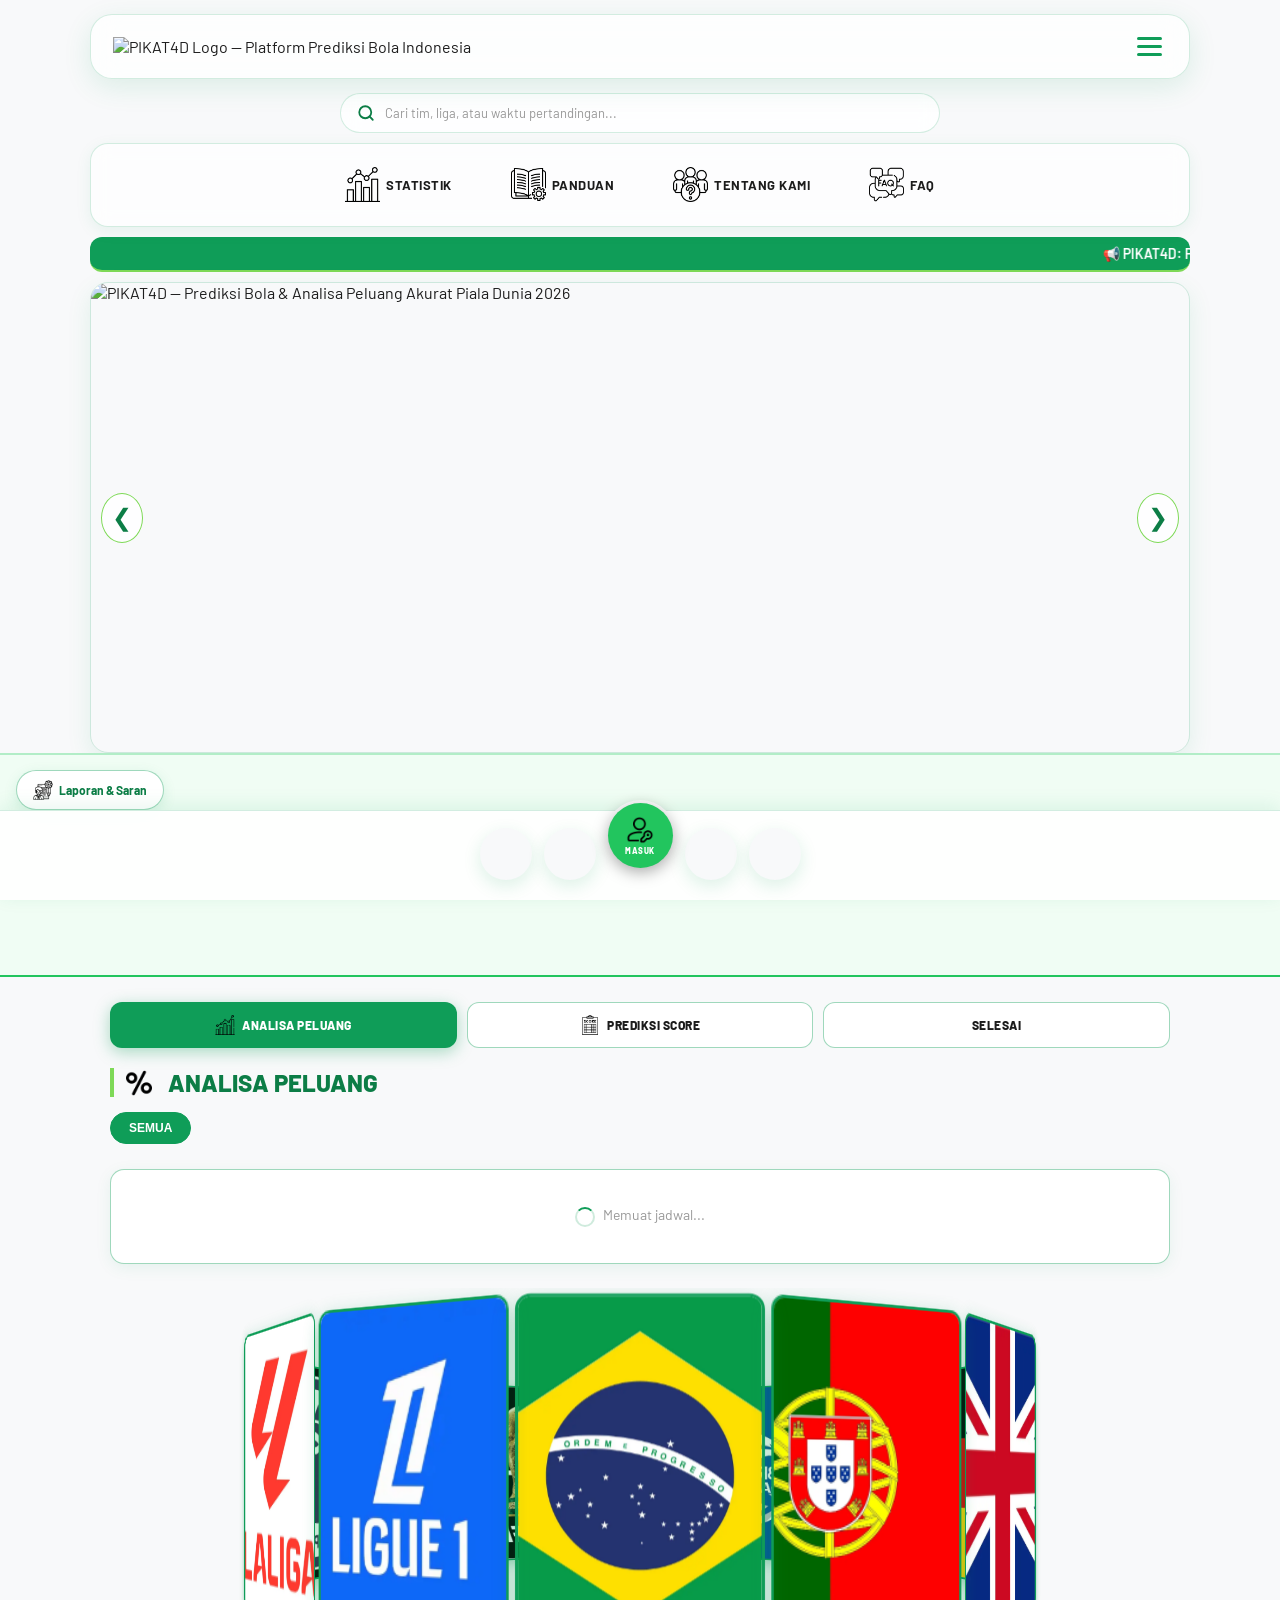
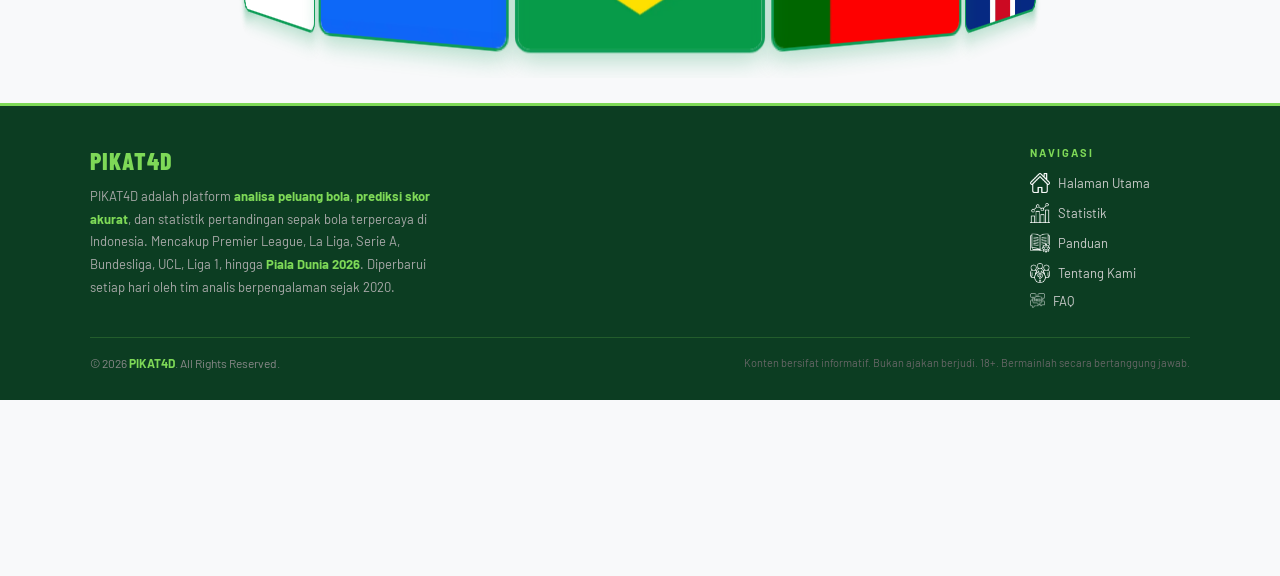
==== commit 7abb0dc5: "Update index.html" ====
--- a/index.html
+++ b/index.html
@@ -1724,7 +1724,7 @@
                 <img src="icons/prediksi.png" class="main-tab-icon" alt="Prediksi" onerror="this.style.display='none';">PREDIKSI SCORE
             </button>
             <button class="main-tab-btn" id="mtab-selesai" onclick="switchMainTab('selesai')">
-                <img src="icons/pertandingan.png" class="main-tab-icon" alt="Selesai" onerror="this.style.display='none';">SELESAI
+                <img src="icons/" class="main-tab-icon" alt="Selesai" onerror="this.style.display='none';">SELESAI
             </button>
         </div>
         <!-- ══ SECTION: JADWAL (tab 1) ══ -->
@@ -1792,7 +1792,7 @@
        <!-- ══ SECTION: PERTANDINGAN SELESAI (tab 3 — 3 GRUP HISTORI MINIMALIS) ══ -->
         <div id="tabcontent-selesai" style="display:none;">
             <div class="section-title title-with-icon">
-                <img src="icons/pertandingan.png" class="title-icon" alt="Pertandingan Selesai" onerror="this.style.display='none';">SELESAI
+                <img src="icons/" class="title-icon" alt="Pertandingan Selesai" onerror="this.style.display='none';">SELESAI
             </div>
 
             <!-- GRUP 1: HARI INI -->
@@ -1800,7 +1800,7 @@
             <div class="selesai-list-wrapper">
                 <div class="selesai-col-header">
                     <div class="sch-waktu"><img src="icons/waktu.png" style="width:16px;height:16px;vertical-align:middle;" onerror="this.style.display='none'"> WAKTU</div>
-                    <div class="sch-center"><img src="icons/Pertandingan.png" style="width:16px;height:16px;vertical-align:middle;" onerror="this.style.display='none'"> PERTANDINGAN</div>
+                    <div class="sch-center"><img src="icons/" style="width:16px;height:16px;vertical-align:middle;" onerror="this.style.display='none'"> PERTANDINGAN</div>
                     <div class="sch-skor"><img src="icons/score.png" style="width:16px;height:16px;vertical-align:middle;" onerror="this.style.display='none'"> HASIL SKOR AKHIR</div>
                 </div>
                 <div id="selesaiBodyHariIni"><div class="selesai-state-msg"><span class="loader-ring"></span>Memuat data...</div></div>
@@ -1811,7 +1811,7 @@
             <div class="selesai-list-wrapper">
                 <div class="selesai-col-header">
                     <div class="sch-waktu"><img src="icons/waktu.png" style="width:16px;height:16px;vertical-align:middle;" onerror="this.style.display='none'"> WAKTU</div>
-                    <div class="sch-center"><img src="icons/Pertandingan.png" style="width:16px;height:16px;vertical-align:middle;" onerror="this.style.display='none'"> PERTANDINGAN</div>
+                    <div class="sch-center"><img src="icons/" style="width:16px;height:16px;vertical-align:middle;" onerror="this.style.display='none'"> PERTANDINGAN</div>
                     <div class="sch-skor"><img src="icons/score.png" style="width:16px;height:16px;vertical-align:middle;" onerror="this.style.display='none'"> HASIL SKOR AKHIR</div>
                 </div>
                 <div id="selesaiBodyKemarin"><div class="selesai-state-msg"><span class="loader-ring"></span>Memuat data...</div></div>
@@ -1822,7 +1822,7 @@
             <div class="selesai-list-wrapper">
                 <div class="selesai-col-header">
                     <div class="sch-waktu"><img src="icons/waktu.png" style="width:16px;height:16px;vertical-align:middle;" onerror="this.style.display='none'"> WAKTU</div>
-                    <div class="sch-center"><img src="icons/Pertandingan.png" style="width:16px;height:16px;vertical-align:middle;" onerror="this.style.display='none'"> PERTANDINGAN</div>
+                    <div class="sch-center"><img src="icons/pertandingan.png" style="width:16px;height:16px;vertical-align:middle;" onerror="this.style.display='none'"> PERTANDINGAN</div>
                     <div class="sch-skor"><img src="icons/score.png" style="width:16px;height:16px;vertical-align:middle;" onerror="this.style.display='none'"> HASIL SKOR AKHIR</div>
                 </div>
                 <div id="selesaiBodyDuaHariLalu"><div class="selesai-state-msg"><span class="loader-ring"></span>Memuat data...</div></div>
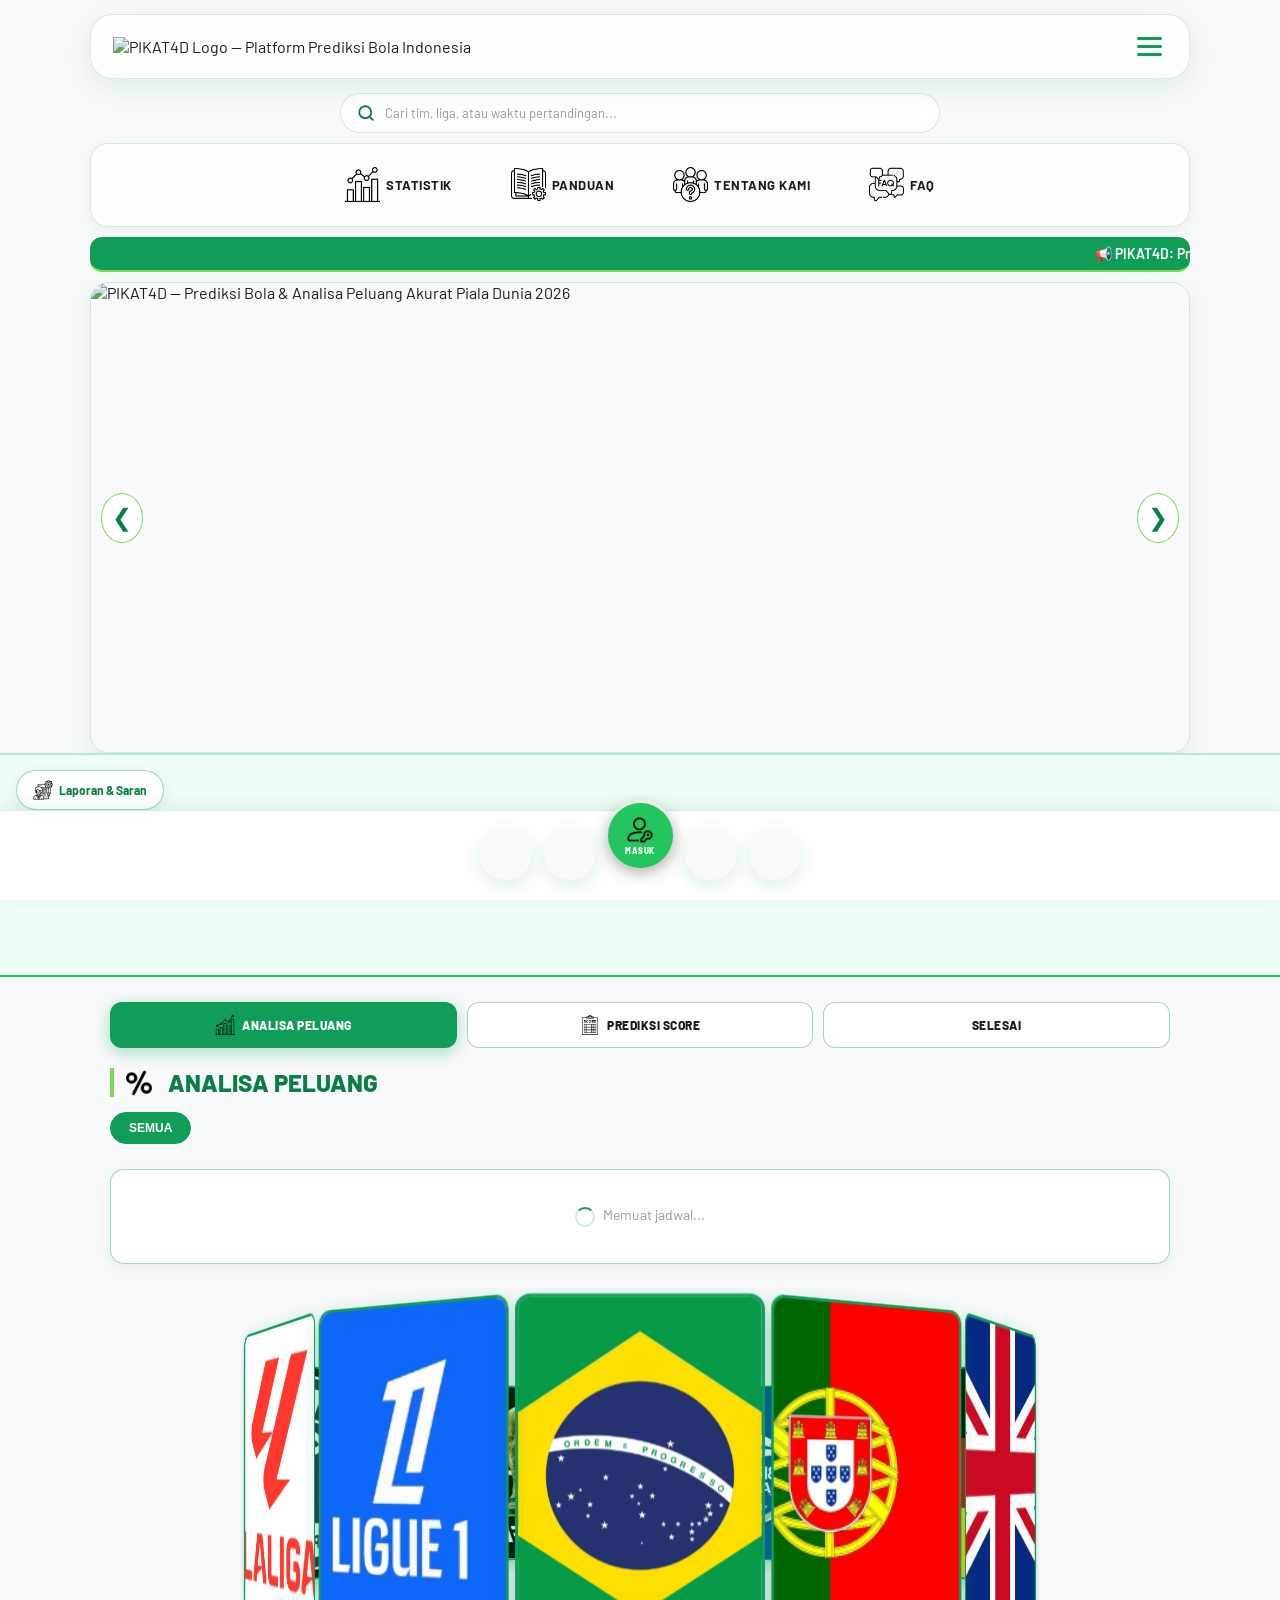
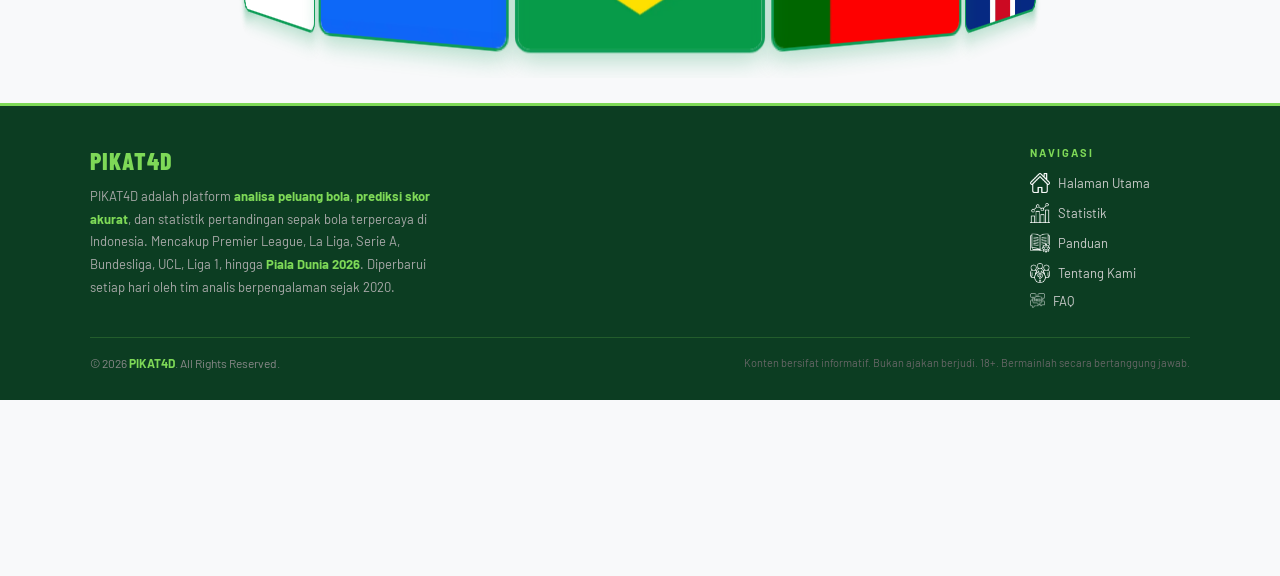
==== commit 36caee21: "Update index.html" ====
--- a/index.html
+++ b/index.html
@@ -1792,7 +1792,7 @@
        <!-- ══ SECTION: PERTANDINGAN SELESAI (tab 3 — 3 GRUP HISTORI MINIMALIS) ══ -->
         <div id="tabcontent-selesai" style="display:none;">
             <div class="section-title title-with-icon">
-                <img src="icons/" class="title-icon" alt="Pertandingan Selesai" onerror="this.style.display='none';">SELESAI
+                <img src="icons/pertandingan.png" class="title-icon" alt="Pertandingan Selesai" onerror="this.style.display='none';">SELESAI
             </div>
 
             <!-- GRUP 1: HARI INI -->
@@ -1800,7 +1800,7 @@
             <div class="selesai-list-wrapper">
                 <div class="selesai-col-header">
                     <div class="sch-waktu"><img src="icons/waktu.png" style="width:16px;height:16px;vertical-align:middle;" onerror="this.style.display='none'"> WAKTU</div>
-                    <div class="sch-center"><img src="icons/" style="width:16px;height:16px;vertical-align:middle;" onerror="this.style.display='none'"> PERTANDINGAN</div>
+                    <div class="sch-center"><img src="icons/pertandingan.png" style="width:16px;height:16px;vertical-align:middle;" onerror="this.style.display='none'"> PERTANDINGAN</div>
                     <div class="sch-skor"><img src="icons/score.png" style="width:16px;height:16px;vertical-align:middle;" onerror="this.style.display='none'"> HASIL SKOR AKHIR</div>
                 </div>
                 <div id="selesaiBodyHariIni"><div class="selesai-state-msg"><span class="loader-ring"></span>Memuat data...</div></div>
@@ -1811,7 +1811,7 @@
             <div class="selesai-list-wrapper">
                 <div class="selesai-col-header">
                     <div class="sch-waktu"><img src="icons/waktu.png" style="width:16px;height:16px;vertical-align:middle;" onerror="this.style.display='none'"> WAKTU</div>
-                    <div class="sch-center"><img src="icons/" style="width:16px;height:16px;vertical-align:middle;" onerror="this.style.display='none'"> PERTANDINGAN</div>
+                    <div class="sch-center"><img src="icons/pertandingan.png" style="width:16px;height:16px;vertical-align:middle;" onerror="this.style.display='none'"> PERTANDINGAN</div>
                     <div class="sch-skor"><img src="icons/score.png" style="width:16px;height:16px;vertical-align:middle;" onerror="this.style.display='none'"> HASIL SKOR AKHIR</div>
                 </div>
                 <div id="selesaiBodyKemarin"><div class="selesai-state-msg"><span class="loader-ring"></span>Memuat data...</div></div>
